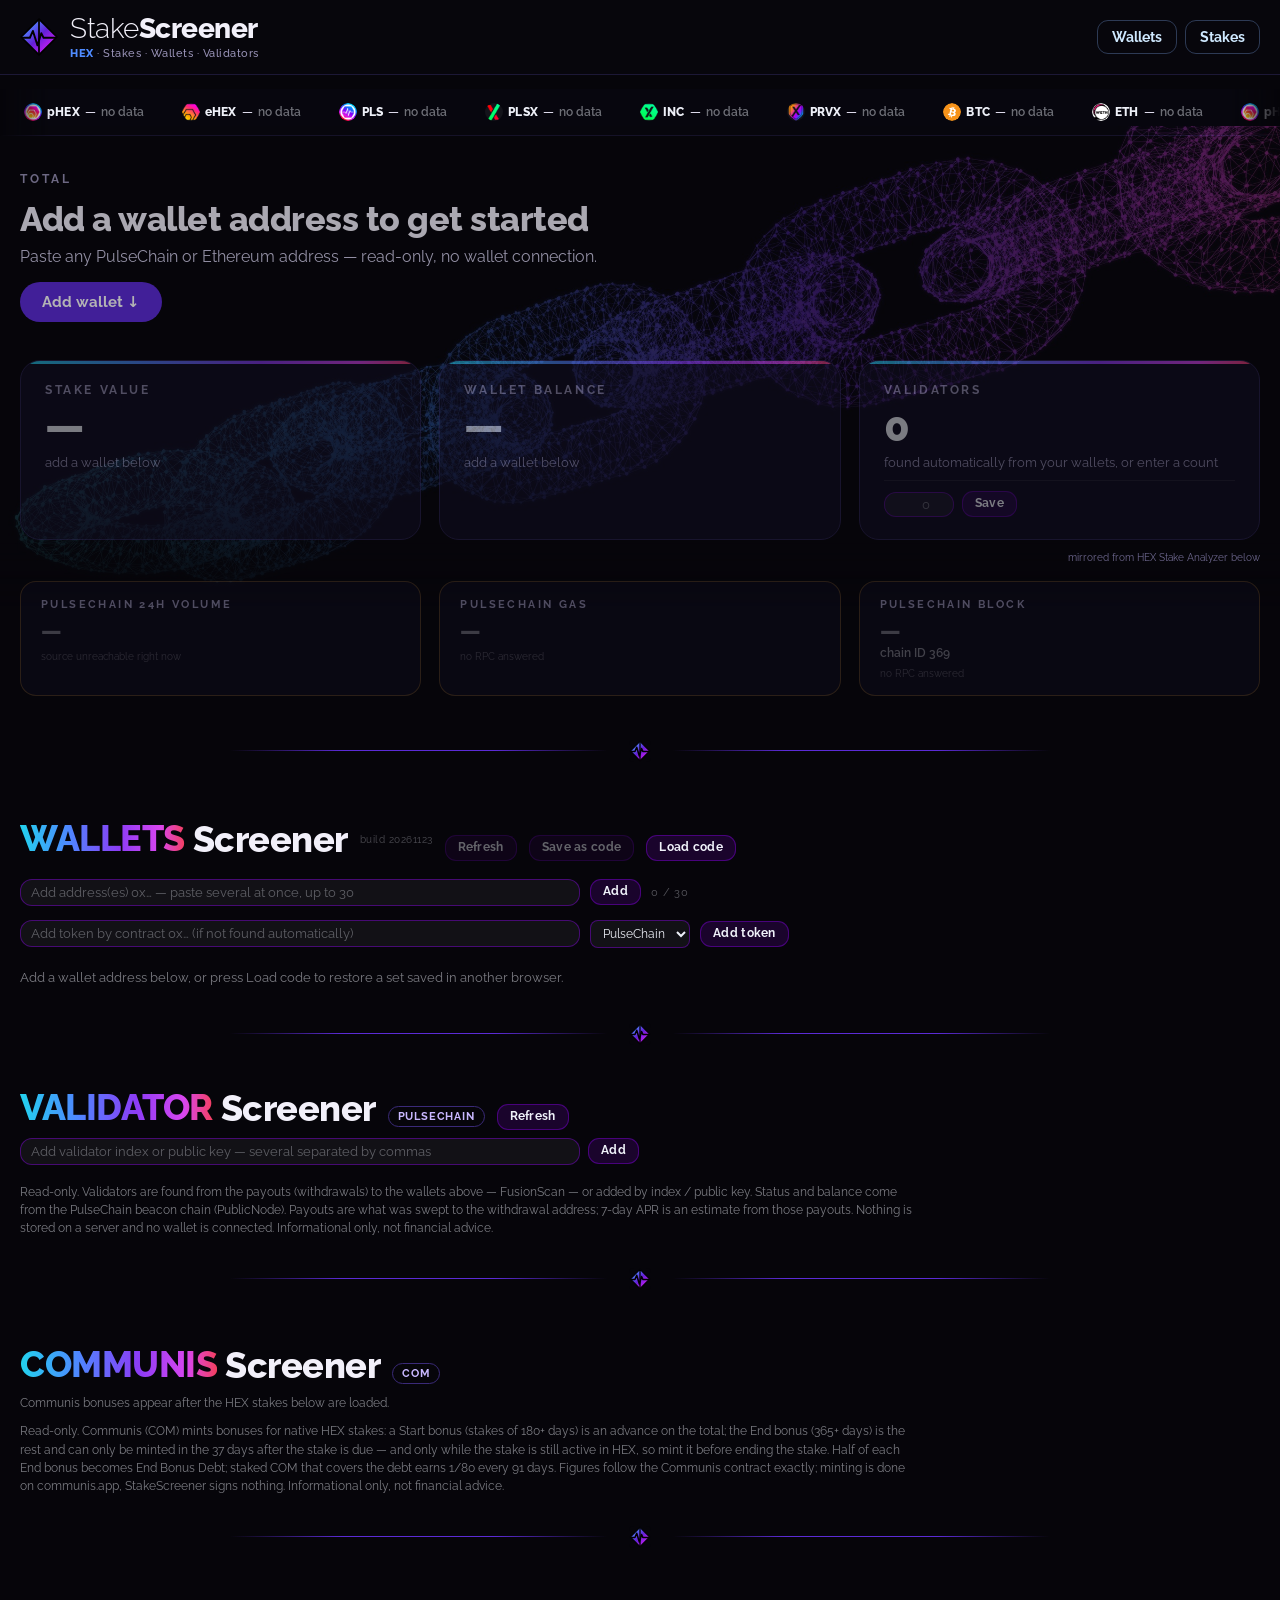
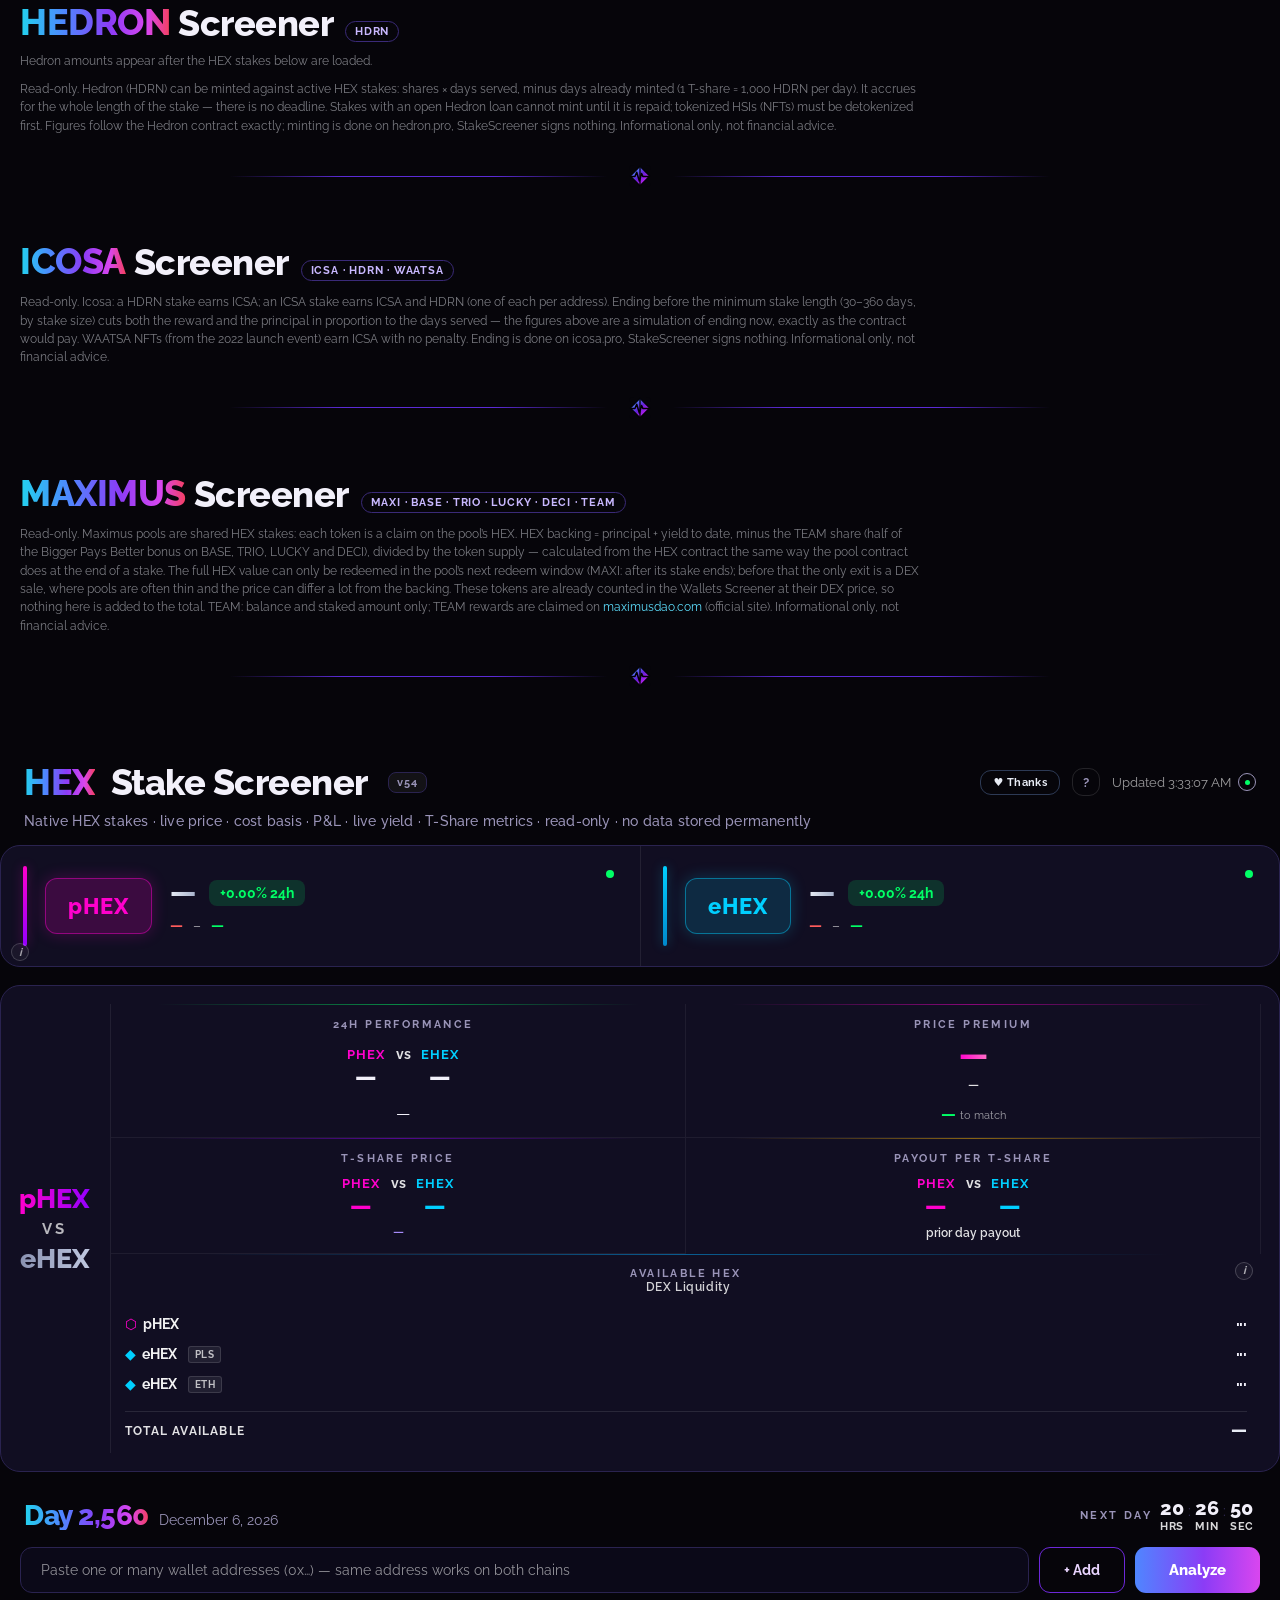
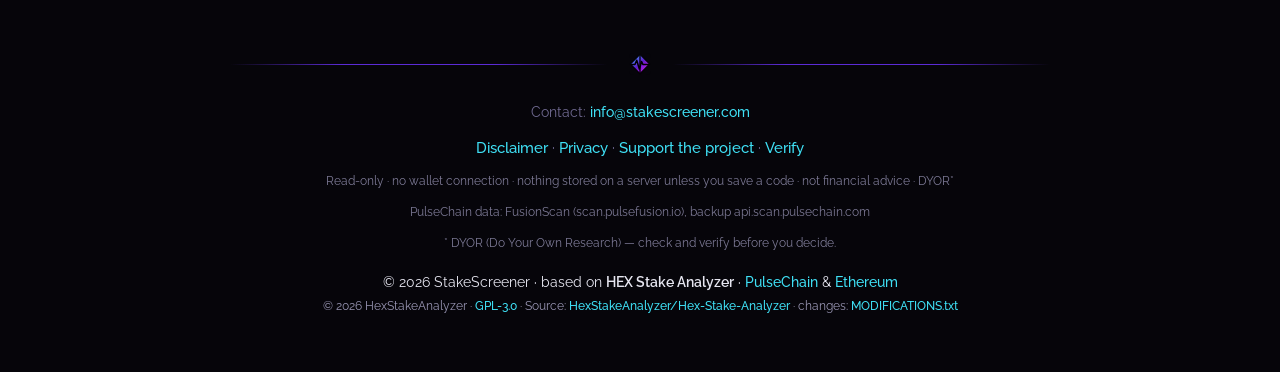
==== index.html @ 3b84cef3 "Maximus Screener always visible (correct file)" ====
<!DOCTYPE html>
<html lang="en">
<head><meta charset="utf-8">

<meta name="viewport" content="width=device-width, initial-scale=1">
<meta http-equiv="Cache-Control" content="no-cache, no-store, must-revalidate">
<meta http-equiv="Pragma" content="no-cache">
<meta http-equiv="Expires" content="0">
<link rel="icon" type="image/svg+xml" href="/favicon.svg?v=271c3d3d">
<link rel="icon" type="image/png" sizes="32x32" href="/favicon.png?v=271c3d3d">
<link rel="shortcut icon" href="/favicon.ico?v=271c3d3d">
<link rel="apple-touch-icon" href="/apple-touch-icon.png?v=271c3d3d">
<meta name="theme-color" content="#06050a">
<link rel="manifest" href="/site.webmanifest?v=20261110">
<link rel="icon" type="image/png" sizes="192x192" href="/gp-icon-192.png">
<meta name="mobile-web-app-capable" content="yes">
<meta name="apple-mobile-web-app-capable" content="yes">
<meta name="apple-mobile-web-app-title" content="StakeScreener">
<meta name="apple-mobile-web-app-status-bar-style" content="black">
<meta name="description" content="Read-only view of PulseChain and Ethereum wallets — balances, token prices, HEX stakes, validators and live network status.">
<!-- Link preview (Telegram, X, Signal, Discord …).
     og:image must be an ABSOLUTE URL. The relative "./og.png" worked only with
     some crawlers; most do not resolve it and the card stays without an image.
     ?v= is there because platforms cache previews aggressively — without a new
     path the old image would keep showing for weeks. -->
<meta property="og:type" content="website">
<meta property="og:site_name" content="StakeScreener">
<meta property="og:title" content="StakeScreener — Wallets &amp; HEX Stakes">
<meta property="og:description" content="Read-only view of PulseChain and Ethereum wallets — balances, token prices, HEX stakes, validators and live network status. No wallet connection; nothing stored unless you save a code.">
<link rel="canonical" href="https://stakescreener.com/">
<meta property="og:url" content="https://stakescreener.com/">
<meta property="og:image" content="https://stakescreener.com/og.png?v=20261122b">
<meta property="og:image:width" content="1200">
<meta property="og:image:height" content="630">
<meta property="og:image:alt" content="StakeScreener — PulseChain and Ethereum, read-only">
<meta name="twitter:card" content="summary_large_image">
<meta name="twitter:title" content="StakeScreener — Wallets &amp; HEX Stakes">
<meta name="twitter:description" content="Read-only view of PulseChain and Ethereum wallets — balances, prices, HEX stakes, validators.">
<meta name="twitter:image" content="https://stakescreener.com/og.png?v=20261122b">
<link rel="stylesheet" href="./fonts/fonts.css">
<title>StakeScreener · PulseChain + Ethereum</title>
<link rel="stylesheet" href="./wallets.css?v=20261123b"/>
  <link rel="stylesheet" href="./style.css?v=20261123a">
  <link rel="stylesheet" href="./gp-theme.css?v=20261124a"><link rel="stylesheet" href="./gp-total.css?v=20261123b">
</head>
<body>
<header class="gp-hdr"><div class="gp-hdr-in">
  <a class="gp-brand" href="./"><svg viewBox="0 0 100 100" aria-hidden="true"><defs><linearGradient id="gpg" x1="0.2" y1="0.2" x2="0.8" y2="0.8"><stop offset="0" stop-color="#4f86ff"/><stop offset="0.5" stop-color="#6420d6"/><stop offset="1" stop-color="#c41ef2"/></linearGradient><clipPath id="gpk"><polygon points="50,3 97,50 50,97 3,50"/></clipPath></defs><polygon points="50,3 97,50 50,97 3,50" fill="url(#gpg)"/><g clip-path="url(#gpk)"><path d="M50,0 V100" stroke="#000" stroke-width="4.6"/><path d="M0,52 H26 L34,34 L46,72 L56,40 L62,52 H100" fill="none" stroke="#000" stroke-width="5" stroke-linejoin="round" stroke-linecap="round"/></g><polygon points="50,3 97,50 50,97 3,50" fill="none" stroke="#000" stroke-width="4.4"/></svg>
    <span><span class="gp-wm"><span class="a">Stake</span><span class="b">Screener</span></span><span class="gp-tag"><b>HEX</b> · Stakes · Wallets · Validators</span></span></a>
  <input type="checkbox" id="gp-meni" class="gp-meni-stikalo" aria-label="Odpri meni"><label for="gp-meni" class="gp-meni-gumb" aria-hidden="true"><span></span><span></span><span></span></label>
  <nav class="gp-nav"><a href="#wbal-sec">Wallets</a><a href="#cards-frame">Stakes</a></nav>
</div></header>


<div id="hsa-update-banner" onclick="location.reload()">🔄 A newer version of StakeScreener is available — click here to refresh</div>
<div id="app">
  <div class="progress-bar" id="progress-bar"><div class="progress-bar-fill" id="progress-bar-fill"></div></div>
  <div class="topbar"><div class="logo"><span class="l-hex">HEX</span><span class="l-sub">Stake Screener</span><span class="hsa-version">v54</span></div><div style="display:flex;align-items:center;gap:12px;"><button class="donate-topbtn" onclick="openSupport()">♥ Thanks</button><button class="about-btn" onclick="openAbout()" title="About this tool">?</button><div class="upd"><span id="tu">—</span><div class="upd-ring"></div></div></div></div>
  <div class="subt">Native HEX stakes · live price · cost basis · P&amp;L · live yield · T-Share metrics · read-only · no data stored permanently</div>
  <div class="ticker">
    <div class="t-block pls">
      <div class="t-accent pls-accent"></div>
      <div class="t-chain-tag pls-tag">pHEX</div>
      <div class="t-main">
        <div class="t-head-row">
          <span class="t-price-new pls" id="t-pls-price">—<span class="t-live-pulse" title="Live data"></span></span>
          <span class="t-chg" id="t-pls-chg">—</span>
        </div>
        <div class="t-stats-row">
          <span class="t-stat-v lo" id="t-pls-lo">—</span>
          <span class="t-range-sep">–</span>
          <span class="t-stat-v hi" id="t-pls-hi">—</span>
        </div>
      </div>
      <div class="t-spark"><canvas id="sparkline-pls" height="80"></canvas><div class="t-live-dot" id="t-pls-dot" style="background:#00FF66;"></div></div>
    </div>
    <div class="t-block eth">
      <div class="t-accent eth-accent"></div>
      <div class="t-chain-tag eth-tag">eHEX</div>
      <div class="t-main">
        <div class="t-head-row">
          <span class="t-price-new eth" id="t-eth-price">—<span class="t-live-pulse" title="Live data"></span></span>
          <span class="t-chg" id="t-eth-chg">—</span>
        </div>
        <div class="t-stats-row">
          <span class="t-stat-v lo" id="t-eth-lo">—</span>
          <span class="t-range-sep">–</span>
          <span class="t-stat-v hi" id="t-eth-hi">—</span>
        </div>
      </div>
      <div class="t-spark"><canvas id="sparkline-eth" height="80"></canvas><div class="t-live-dot" id="t-eth-dot" style="background:#00FF66;"></div></div>
    </div>
    <div class="t-info-wrap">
      <div class="t-info-i" onclick="this.classList.toggle('active')">i</div>
      <div class="t-info-tip">
        <div class="t-tip-title">Live Data Sources</div>
        <div class="t-tip-row"><span class="t-tip-src">pHEX Price &amp; 24h</span><span class="t-tip-desc">DexScreener — PulseX DEX, highest-liquidity pHEX/WPLS pair.</span><span class="t-tip-fall">Fallback: CoinPaprika → CoinGecko</span></div>
        <div class="t-tip-row"><span class="t-tip-src">eHEX Price &amp; 24h</span><span class="t-tip-desc">DexScreener — Uniswap V2/V3, highest-liquidity eHEX/ETH pair.</span><span class="t-tip-fall">Fallback: CoinPaprika → CoinGecko</span></div>
        <div class="t-tip-row"><span class="t-tip-src">T-Share Price</span><span class="t-tip-desc">Derived on-chain from HEX contract shareRate via globalInfo(). Updates on every analyze.</span></div>
        <div class="t-tip-row"><span class="t-tip-src">Sparkline</span><span class="t-tip-desc">Last 30 days of price history from CoinGecko. Color reflects 24h direction.</span></div>
      </div>
    </div>
  </div>
  <div class="cmp-strip">
    <div class="cmp-strip-title"><span class="cp">pHEX</span><span class="cv">VS</span><span class="ce">eHEX</span></div>
    <div class="cmp-items">
      <div class="cmp-item">
        <div class="cmp-item-lbl">24h performance</div>
        <div class="cmp-pair">
          <div class="cmp-side"><div class="cmp-side-name" style="color:#FF00CC;">pHEX</div><div class="cmp-side-val" id="cmp-24h-pls">—</div></div>
          <div class="cmp-vs">vs</div>
          <div class="cmp-side"><div class="cmp-side-name" style="color:#00CFFF;">eHEX</div><div class="cmp-side-val" id="cmp-24h-eth">—</div></div>
        </div>
        <div style="margin-top:4px;" id="cmp-24h-winner">—</div>
      </div>
      <div class="cmp-item">
        <div class="cmp-item-lbl" id="cmp-ratio-lbl">Price Premium</div>
        <div class="cmp-item-val" id="cmp-ratio" style="background:linear-gradient(90deg,#FF00CC,#ff6ec7);-webkit-background-clip:text;-webkit-text-fill-color:transparent;background-clip:text;">—</div>
        <div class="cmp-item-sub" id="cmp-ratio-sub">—</div>
        <div style="margin-top:4px;"><span style="color:#00FF66;font-family:'Space Mono',monospace;font-size:16px;font-weight:700;" id="cmp-parity">—</span><span style="font-size:11px;color:rgba(255,255,255,0.6);margin-left:4px;" id="cmp-parity-sub">to match</span></div>
      </div>
      <div class="cmp-item">
        <div class="cmp-item-lbl">T-Share price</div>
        <div class="cmp-pair">
          <div class="cmp-side"><div class="cmp-side-name" style="color:#FF00CC;">pHEX</div><div class="cmp-side-val" style="color:#FF00CC;" id="cmp-ts-pls">—</div></div>
          <div class="cmp-vs">vs</div>
          <div class="cmp-side"><div class="cmp-side-name" style="color:#00CFFF;">eHEX</div><div class="cmp-side-val" style="color:#00CFFF;" id="cmp-ts-eth">—</div></div>
        </div>
        <div class="cmp-item-sub" style="color:#a78bfa;" id="cmp-ts-diff">—</div>
      </div>
      <div class="cmp-item">
        <div class="cmp-item-lbl">Payout Per T-Share</div>
        <div class="cmp-pair">
          <div class="cmp-side"><div class="cmp-side-name" style="color:#FF00CC;">pHEX</div><div class="cmp-side-val" style="color:#FF00CC;" id="cmp-ypts-pls">—</div></div>
          <div class="cmp-vs">vs</div>
          <div class="cmp-side"><div class="cmp-side-name" style="color:#00CFFF;">eHEX</div><div class="cmp-side-val" style="color:#00CFFF;" id="cmp-ypts-eth">—</div></div>
        </div>
        <div class="cmp-item-sub" id="cmp-ypts-sub">prior day payout</div>
      </div>
      <div class="cmp-item" style="position:relative;overflow:visible;min-width:280px;align-items:stretch;text-align:left;">
        <div class="cmp-item-lbl" style="text-align:center;line-height:1.15;">Available HEX<br><span class="dex-lbl-sub">DEX Liquidity</span></div>
        <div class="dex-rows">
          <div class="dex-row"><span class="dex-asset"><span class="dex-mark" style="color:#FF00CC;">⬡</span>pHEX</span><span class="dex-amt dex-loading" id="cmp-supply-pls-phex">···</span></div>
          <div class="dex-row"><span class="dex-asset"><span class="dex-mark" style="color:#00CFFF;">◆</span>eHEX<span class="dex-chain-tag">PLS</span></span><span class="dex-amt dex-loading" id="cmp-supply-pls-ehex">···</span></div>
          <div class="dex-row"><span class="dex-asset"><span class="dex-mark" style="color:#00CFFF;">◆</span>eHEX<span class="dex-chain-tag">ETH</span></span><span class="dex-amt dex-loading" id="cmp-supply-eth-ehex">···</span></div>
        </div>
        <div class="dex-total-row"><span class="dex-total-lbl">Total Available</span><span class="dex-total-val" id="cmp-supply-total">—</span></div>
        <div class="info-i" onmouseenter="showDexTip(event)" onmouseleave="hideDexTip()" style="top:8px;right:8px;">i</div>
        <!-- Legacy hidden elements to satisfy old DOM refs (renderDexSupply updates the new IDs above) -->
        <span id="cmp-supply-pls-total" style="display:none;"></span>
        <span id="cmp-supply-eth-total" style="display:none;"></span>
        <span id="cmp-supply-sub" style="display:none;"></span>
      </div>
    </div>
  </div>
  <div id="dex-pool-tip" onmouseenter="keepDexTip()" onmouseleave="releaseDexTip()" style="display:none;position:fixed;width:340px;background:#181e2e;border:1px solid rgba(148,0,255,0.28);border-radius:10px;padding:12px 14px;font-size:11px;line-height:1.45;color:rgba(238,240,248,0.88);font-family:'Inter',sans-serif;font-weight:400;z-index:9999;box-shadow:0 6px 24px rgba(0,0,0,0.6);">HEX sitting in DEX liquidity pools — available to buy or sell right now. Queried on-chain via balanceOf() on the HEX contract for each pool.<br><br><span id="dex-tip-breakdown">Loading pool data…</span><br><br><span style="opacity:0.6;font-size:10px;">Pools under 5M HEX excluded. Data updates each scan.</span></div>
  <div class="daybar" id="daybar"><div class="day-left"><span class="day-num" id="day-num">Day —</span><span class="day-date" id="day-date"></span></div><div class="day-mid"></div><div class="day-right"><span class="day-cd-lbl">Next day</span><div class="day-cd" id="day-cd">—</div></div></div>
  <div class="nse-bar" id="nse"><div class="nse-icon">⏱</div><div class="nse-body"><div class="nse-lbl">Next Stake Ending</div><div class="nse-val" id="nse-val">—</div><div class="nse-sub" id="nse-sub"></div></div></div>
  <div class="search"><div class="addr-wrap"><input id="addr" type="text" autocomplete="off" spellcheck="false" placeholder="Paste one or many wallet addresses (0x…) — same address works on both chains" onfocus="openRecentDropdown()" onblur="scheduleCloseRecentDropdown()"/><div id="recent-dropdown" class="recent-dropdown" hidden onmousedown="event.preventDefault()"></div></div><button class="addbtn" id="addbtn" onclick="addWallet()">+ Add</button><button class="abtn" id="gobtn" onclick="go()">Analyze</button></div>
  <div id="wlist" class="wlist"></div>
  <div id="wlist-err" class="wlist-err" style="display:none;"></div>
  <div id="st"></div>
  <div id="dash">
    <div class="ctrl-bar">
      <!-- Row 1: chain toggle + next ending -->
      <div class="ctrl-row">
        <div class="chain-toggle-wrap"><div class="chain-toggle" role="tablist" aria-label="Chain selection"><button class="chain-tog-btn pls active" id="ct-pls" onclick="setChainMode('pls')" title="Show PulseChain (pHEX) only" role="tab" aria-selected="true"><span class="ct-icon ct-pls-icon">⬡</span><span class="ct-lbl">PulseChain</span></button><button class="chain-tog-btn eth" id="ct-eth" onclick="setChainMode('eth')" title="Show Ethereum (eHEX) only" role="tab" aria-selected="false"><span class="ct-icon ct-eth-icon">◆</span><span class="ct-lbl">Ethereum</span></button><button class="chain-tog-btn both" id="ct-both" onclick="setChainMode('both')" title="Show both chains" role="tab" aria-selected="false"><span class="ct-icon ct-both-icon">◆⬡</span><span class="ct-lbl">Both</span></button></div></div>
        <div class="ctrl-bar-sep ctrl-nse-sep" id="ctrl-nse-sep" style="display:none;"></div>
        <div class="ctrl-nse" id="ctrl-nse">
          <span class="nse-icon">⏱</span>
          <span class="nse-lbl-sm">Next ending:</span>
          <span class="nse-val" id="ctrl-nse-val">—</span>
          <span class="nse-sub" id="ctrl-nse-sub"></span>
        </div>
        <div style="margin-left:auto;display:flex;align-items:center;gap:10px;">
          <button id="moon-math-btn" class="moon-btn" onclick="openMoonMath()" title="Model hypothetical prices">
            <span class="moon-btn-icon">🌙</span>Moon Math
          </button>
        </div>
      </div>
      <!-- Row 2: view filters + ranking -->
      <div class="ctrl-row">
        <div id="wfilter" class="wfilter" style="display:none;"></div>
      </div>
    </div>
    <div class="cards-frame" id="cards-frame">
      <div class="moon-banner" id="moon-banner">
        <span class="moon-banner-icon">🌙</span>
        <span class="moon-banner-active">Moon Math</span>
        <div class="moon-banner-sep"></div>
        <span class="moon-banner-prices" id="moon-banner-prices">—</span>
        <div class="moon-banner-sep"></div>
        <div class="moon-banner-mults" id="moon-banner-mults"></div>
        <button class="moon-banner-reset" onclick="resetMoonMath()">Reset to Live</button>
      </div>
      <div class="cards" id="cards"></div>
    </div>
    <div class="charts">
      <div class="cbox"><div class="cblbl">Locked vs Liquid HEX <span class="chart-chain-pill" id="cpie-chain-pill"></span></div><div class="pie-body"><div class="pie-canvas"><canvas id="cpie"></canvas></div><div class="pie-right"><div class="pie-pct-wrap"><div class="pie-pct-lbl">Percentage Locked</div><div class="pie-pct-val" id="pie-pct-num">—<span class="pie-pct-unit"></span></div></div><div class="pie-legend" id="pie-legend"></div></div></div><div class="info-i" onclick="this.classList.toggle('active')">i</div><div class="info-tip">Shows the split between HEX locked in active stakes vs liquid (unstaked) HEX in the wallet. Locked HEX earns yield but can't be moved until the stake ends.</div></div>
      <div class="cbox"><div class="cblbl">Yield Accumulation <span class="chart-chain-pill" id="cyield-chain-pill"></span></div><div style="position:relative;flex:1;min-height:200px;"><canvas id="cyield"></canvas></div><div class="info-i" onclick="this.classList.toggle('active')">i</div><div class="info-tip">Cumulative HEX yield over time, summed across all wallets and chains in view (pHEX + eHEX). Green = active stakes; when ended stakes exist, the upper line adds them for an active + ended total. Includes Big Pay Day. Yield is approximated as linear accrual from each stake\'s start to today or its end day.</div></div>
      <div class="cbox"><div class="cblbl">Stake Maturity Calendar <span class="chart-chain-pill" id="cmat-chain-pill"></span></div><div style="position:relative;flex:1;min-height:200px;"><canvas id="cmaturity"></canvas></div><div class="info-i" onclick="this.classList.toggle('active')">i</div><div class="info-tip">When your stakes end, grouped by month. Helps visualize upcoming liquidity events and plan restaking.</div></div>
    </div>
    <div id="sp-section" class="sp-section"></div>
    <div id="psec" style="display:none;" class="pend-sec"><div class="pend-hdr"><div class="pdot"></div><span class="ptitle">Pending Stakes</span><span class="pmeta" id="pmeta"></span></div><div class="slist" style="padding:0;" id="plist"></div></div>
    <!-- HTT Analysis inline section — renders only when hasHTT detected; populated by renderHTTInlineSection() -->
    <div id="htt-inline-slot"></div>
    <div id="stake-tabs" class="stake-tabs" style="display:none;">
      <button class="stake-tab stake-tab-active selected" id="tab-active" onclick="switchTab('active')">Active Stakes <span class="tab-count" id="tab-act-count">0</span></button>
      <button class="stake-tab stake-tab-ended" id="tab-ended" onclick="switchTab('ended')">Ended Stakes <span class="tab-count tab-count-e" id="tab-end-count">0</span></button>
    </div>
    <div id="active-panel">
      <div class="slist" id="slist"></div>
    </div>
    <div id="ended-panel">
      <div id="hist-bar-inline" class="hist-bar" style="display:none;margin:0 0 14px;"><div class="hist-lbl">Summary</div><div class="hist-stat"><span class="hist-stat-l">Completed</span><span class="hist-stat-v" id="h-count2">—</span></div><div class="hist-stat"><span class="hist-stat-l">Principal Cycled</span><span class="hist-stat-v h-g" id="h-princ2">—</span></div><div class="hist-stat"><span class="hist-stat-l">T-Shares Cycled</span><span class="hist-stat-v h-ts" id="h-ts2">—</span></div><div class="hist-stat"><span class="hist-stat-l">Yield Received</span><span class="hist-stat-v h-y" id="h-yield2">—</span></div><div class="hist-stat"><span class="hist-stat-l">Total Exit Value</span><span class="hist-stat-v" style="color:#00d4aa;" id="h-exit2">—</span></div></div>
      <div class="slist" id="ended-list"></div>
    </div>
    <div class="note">Read-only · only the addresses you analyze are saved on this device (click Clear to wipe) · Dual-chain: native HEX stakes on PulseChain (pHEX) and Ethereum (eHEX) · Each stake valued at its own chain's live price · Historical prices via HEXDailyStats tables with CoinGecko range fallback for gaps · Live price via DexScreener (PulseX + Uniswap) with CoinGecko fallback · T-Share price from globalInfo() shareRate per chain</div>
  </div>
  <!-- HTT Analyzer is now INLINE inside #dash (above stake-tabs) — see #htt-inline-slot. No separate view. -->
  <!-- Share Snapshot feature removed in v52 (button + modal). Inert JS functions left in place intentionally. -->
  <div class="about-overlay" id="about-overlay" onclick="if(event.target===this)closeAbout();">
    <div class="about-modal">
      <div class="about-header"><span class="about-title">About This Tool</span><button class="about-close" onclick="closeAbout()">&times;</button></div>
      <div class="about-sec">
        <div class="about-sec-title">What It Does</div>
        <p>A fully client-side HEX stake analyzer for both PulseChain (pHEX) and Ethereum (eHEX). Reads your native HEX stakes, HSI (Hedron Staked Instances), and HTT (HEX Time Token) stakes directly from the blockchain on either or both chains, calculates yield, fetches live prices, and renders an interactive dashboard — all in your browser.</p>
        <p>Toggle between PulseChain only, Ethereum only, or both chains together. When viewing both, each stake is correctly valued at its own chain's live price — pHEX and eHEX trade independently since the May 2023 fork.</p>
        <p>Supports multi-wallet analysis with aggregated and per-wallet/per-chain views, sortable stake tables, cost basis tracking, unrealized + realized P&amp;L with lifetime yield history, effective APY, daily yield rate, T-Share metrics, bridged eHEX detection on PulseChain, and full HTT (HEX Time Token) analysis for Actuator-delegated stakes — including live per-HTT USD prices, extractable / extracted / in-wallet USD values, and automatic discovery of any HTT series (Actuator-listed or otherwise).</p>
      </div>
      <div class="about-sec">
        <div class="about-sec-title">Data Sources</div>
        <p><strong style="color:var(--tx);">Stake Data:</strong> Read directly from the HEX contract via public RPCs. PulseChain: 4 nodes with failover (rpc.pulsechain.com et al.). Ethereum: publicnode (primary), with additional candidates tested at runtime. The HEX contract address is identical on both chains; state is independent since the fork.</p>
        <p><strong style="color:var(--tx);">Live Price:</strong> DexScreener API per chain — PulseX DEX for pHEX, Uniswap for eHEX (highest-liquidity pair). Falls back to CoinPaprika, then CoinGecko (hex-pulsechain / hex) per chain if unavailable.</p>
        <p><strong style="color:var(--tx);">HTT Discovery:</strong> Two-layer scan on PulseChain. Primary: probe the Actuator contract's <code>maturityToInfo(day)</code> mapping across a ~27-year horizon so every Actuator-listed HTT is found automatically. Safety net: PulseX v2 subgraph query for any <code>HTT-*</code> token, filtered by a case-sensitive name match to reject spoofs. Result: any HTT that exists on-chain gets picked up without a code change.</p>
        <p><strong style="color:var(--tx);">Live HTT Prices:</strong> PulseX v2 subgraph (graph.pulsechain.com — Uniswap-V2 fork), field <code>Token.derivedUSD</code>. One batched GraphQL call covers every discovered HTT contract; refreshes on the same 60s cadence as the HEX price. A dash means the subgraph has no routed USD price yet for that series (typically thin liquidity for a newer HTT).</p>
        <p><strong style="color:var(--tx);">Historical Prices:</strong> Two-tier resolution. Primary: hardcoded tables generated from HEXDailyStats.com on-chain DEX data (eHEX from Day 1, pHEX from Day 1261). Fallback: any day not in the static table is fetched at runtime from CoinGecko's market_chart/range endpoint (free tier, no key) — covers days published since the last table refresh, and any future scenario where HEXDailyStats becomes unreachable.</p>
        <p><strong style="color:var(--tx);">T-Share Price:</strong> Derived on-chain from each chain's HEX contract globalInfo() shareRate. The two chains have independent share rates since the fork.</p>
        <p><strong style="color:var(--tx);">Sparkline:</strong> CoinGecko 30-day market chart (supplementary, fails silently). Tracks the currently-displayed primary chain.</p>
      </div>
      <div class="about-sec">
        <div class="about-sec-title">Security &amp; Privacy</div>
        <p>This tool is <strong style="color:#00FF66;">strictly read-only</strong>. No cookies, no backend, no analytics, no tracking. The only network calls are blockchain RPC reads and public price API fetches.</p>
        <p>All data lives in browser memory for the duration of your session and is gone when you close the tab. A temporary sessionStorage cache speeds up re-scans within the same tab but is automatically erased when the tab closes. Wallet addresses are never transmitted to any server.</p>
        <p><strong style="color:var(--tx);">Recent-address history:</strong> the last 20 addresses you analyze are saved to localStorage on <em>this device only</em>, so you can jump back to a wallet you've looked at before. Click the address input to open a dropdown showing your saved wallets; click one to add it, click × on a row to drop just that one, or click <strong>Clear addresses</strong> at the bottom to wipe the whole list. The list is never sent anywhere. On a shared or public computer, click Clear when you're done.</p>
        <p>No wallet connection required. No private keys. No signatures. Just paste a public address.</p>
      </div>
      <div class="about-sec">
        <div class="about-sec-title">Technical Details</div>
        <p>Static HTML application. Charts rendered with a local copy of Chart.js.</p>
        <div style="margin-top:8px;">
          <span class="about-tag">PulseChain RPCs</span>
          <span class="about-tag">Ethereum RPCs</span>
          <span class="about-tag">DexScreener API</span>
          <span class="about-tag">CoinGecko API</span>
          <span class="about-tag">Actuator Contract</span>
          <span class="about-tag">PulseX v2 Subgraph</span>
          <span class="about-tag">HEXDailyStats</span>
          <span class="about-tag">Keccak-256</span>
          <span class="about-tag">Chart.js</span>
        </div>
      </div>
      <div class="donate-sec">
        <div class="donate-lbl"><span>♥</span> Say Thanks</div>
        <div class="donate-addr-wrap" onclick="copyDonateAddr('donate-copy-btn')" title="Click to copy address">
          <div class="donate-addr">0xcE814f3042bD70aCE79f7d40cAdb719B3824067d</div>
          <button class="donate-copy" id="donate-copy-btn">COPY</button>
        </div>
        <div class="donate-note">This tool is free — no ads, no catch. If you want to say thanks, here's an address. PulseChain &amp; Ethereum compatible.</div>
      </div>
      <div style="text-align:center;padding-top:16px;border-top:1px solid var(--bd);margin-top:18px;font-family:'Space Mono',monospace;font-size:10px;color:rgba(122,133,153,0.5);letter-spacing:.04em;">© 2026 HexStakeAnalyzer · Licensed under GPL-3.0 · Source: <a href="https://github.com/hexstakeanalyzer/Hex-Stake-Analyzer" target="_blank" rel="noopener noreferrer" style="color:#00AAFF;">GitHub</a></div>
    </div>
  </div>
  <div class="about-overlay" id="support-overlay" onclick="if(event.target===this)closeSupport();">
    <div class="about-modal">
      <div class="about-header"><span class="about-title" style="color:var(--ha);">♥ Thanks</span><button class="about-close" onclick="closeSupport()">&times;</button></div>
      <div class="about-sec">
        <p>This tool is free — no ads, no catch. If you want to say thanks, here's an address.</p>
      </div>
      <div class="about-sec">
        <div class="about-sec-title">Address</div>
        <div class="donate-addr-wrap" onclick="copyDonateAddr('support-copy-btn')" title="Click to copy address">
          <div class="donate-addr">0xcE814f3042bD70aCE79f7d40cAdb719B3824067d</div>
          <button class="donate-copy" id="support-copy-btn">COPY</button>
        </div>
        <div class="donate-note">PulseChain &amp; Ethereum compatible — HEX, PLS, ETH, USDC, or whatever you're feeling.</div>
      </div>
    </div>
  </div>
  <div class="creature-overlay" id="creature-overlay" onclick="if(event.target===this)closeCreatureInfo();">
    <div class="creature-modal">
      <button class="creature-modal-close" onclick="closeCreatureInfo()">&times;</button>
      <div class="creature-modal-title">Sea Creature Rankings</div>
      <div class="creature-modal-sub">Your rank is based on total active T-Shares across all wallets and chains in the current view. T-Shares determine your share of HEX's daily payout pool.</div>
      <table class="creature-table" id="creature-tier-table"></table>
    </div>
  </div>
  <!-- Moon Math overlay -->
  <div class="moon-overlay" id="moon-overlay" onclick="if(event.target===this)closeMoonMath();">
    <div class="moon-modal">
      <button class="moon-modal-close" onclick="closeMoonMath()">&times;</button>
      <div class="moon-modal-title">🌙 Moon Math</div>
      <div class="moon-modal-sub">Set hypothetical prices to model your portfolio value. Leave blank to keep live price. Tap a multiplier for instant math.</div>
      <div class="moon-field">
        <div class="moon-field-lbl"><span style="color:#FF00CC;">⬡</span> pHEX Price Override</div>
        <div class="moon-input-wrap"><span class="moon-dollar">$</span><input class="moon-input" id="moon-pls" type="number" min="0" step="any" placeholder="live price"></div>
        <div class="moon-multipliers" id="moon-pls-mults"></div>
        <div class="moon-live-price" id="moon-pls-live">Live: —</div>
      </div>
      <div style="height:1px;background:rgba(255,255,255,0.06);margin:4px 0 18px;"></div>
      <div class="moon-field">
        <div class="moon-field-lbl"><span style="color:#00CFFF;">◆</span> eHEX Price Override</div>
        <div class="moon-input-wrap"><span class="moon-dollar">$</span><input class="moon-input" id="moon-eth" type="number" min="0" step="any" placeholder="live price"></div>
        <div class="moon-multipliers" id="moon-eth-mults"></div>
        <div class="moon-live-price" id="moon-eth-live">Live: —</div>
      </div>
      <div class="moon-actions">
        <button class="moon-reset" onclick="resetMoonMath()">Reset to Live</button>
        <button class="moon-apply" onclick="applyMoonMath()">Apply Moon Math 🚀</button>
      </div>
    </div>
  </div>
</div>

<script src="./gp-transfer.js?v=20261123b"></script>
<script src="./vendor/chart.umd.min.js"></script>
<script src="./gp-source.js?v=20261123b"></script>
<script src="./app.js?v=3f1d9d53a7"></script>
  <script src="./wallets.js?v=20261123b"></script>
  <script src="./gp-chain.js?v=20261123b"></script>
  <script src="./gp-total.js?v=20261123b"></script>
  <script src="./gp-support.js?v=20261123b"></script>
  <script src="./gp-validators.js?v=20261123b"></script>
  <script src="./gp-communis.js?v=20261123b"></script>
  <script src="./gp-hedron.js?v=20261123b"></script>
  <script src="./gp-icosa.js?v=20261123b"></script>
  <script src="./gp-maximus.js?v=20261124c"></script>
<footer class="gp-noga"><div class="gp-noga-in">
  <div class="gp-noga-crta"><span></span><img src="./favicon.svg" alt="" width="22" height="22"><span></span></div>
  <p>Contact: <a href="mailto:info@stakescreener.com">info@stakescreener.com</a></p>
  <p class="gp-noga-pov"><a href="/info.html#disclaimer">Disclaimer</a> · <a href="/info.html#privacy">Privacy</a> · <a href="/info.html#support">Support the project</a> · <a href="/info.html#verify">Verify</a></p>
  <p class="gp-noga-mal">Read-only · no wallet connection · nothing stored on a server unless you save a code · not financial advice · DYOR*</p>
  <p class="gp-noga-mal"><span id="gp-vir">PulseChain data: FusionScan (scan.pulsefusion.io), backup api.scan.pulsechain.com</span></p>
  <p class="gp-noga-mal">* DYOR (Do Your Own Research) — check and verify before you decide.</p>
  <p class="gp-noga-copy">© 2026 StakeScreener · based on <b>HEX Stake Analyzer</b> · <a href="https://pulsechain.com/" target="_blank" rel="noopener">PulseChain</a> &amp; <a href="https://ethereum.org/" target="_blank" rel="noopener">Ethereum</a><br><span class="gp-noga-lic">© 2026 HexStakeAnalyzer · <a href="./LICENSE">GPL-3.0</a> · Source: <a href="https://github.com/hexstakeanalyzer/Hex-Stake-Analyzer" target="_blank" rel="noopener noreferrer">HexStakeAnalyzer/Hex-Stake-Analyzer</a> · changes: <a href="/MODIFICATIONS.txt">MODIFICATIONS.txt</a></span></p>
</div></footer>
</body>
</html>
---- fonts/fonts.css ----
@font-face {
  font-family: "Inter";
  font-style: normal;
  font-weight: 400;
  font-display: swap;
  src: url("./inter-400.ttf") format("truetype");
}

@font-face {
  font-family: "Inter";
  font-style: normal;
  font-weight: 500;
  font-display: swap;
  src: url("./inter-500.ttf") format("truetype");
}

@font-face {
  font-family: "Inter";
  font-style: normal;
  font-weight: 600;
  font-display: swap;
  src: url("./inter-600.ttf") format("truetype");
}

@font-face {
  font-family: "Space Mono";
  font-style: normal;
  font-weight: 400;
  font-display: swap;
  src: url("./space-mono-400.ttf") format("truetype");
}

@font-face {
  font-family: "Space Mono";
  font-style: normal;
  font-weight: 700;
  font-display: swap;
  src: url("./space-mono-700.ttf") format("truetype");
}
---- wallets.css ----
/* wallets.css — read-only wallet balance overview (addition for StakeScreener)
 *
 * Typography deliberately mirrors the analyzer's own scale, measured from the
 * running page rather than guessed:
 *   section label   Space Mono 13/700, letter-spacing 1.04px, uppercase   (.hist-lbl)
 *   card label      Inter 14/700, letter-spacing 1.26px, uppercase        (.cblbl)
 *   figures         Space Mono                                            (.day-num)
 *   body text       Inter                                                 (.wlist)
 * NOTE: <body> sets no font-family, so every rule below states one explicitly —
 * otherwise the browser default serif leaks in.
 */

:root{
  --wb-mono:"Space Mono",ui-monospace,SFMono-Regular,Menlo,monospace;
  --wb-sans:"Inter",system-ui,-apple-system,"Segoe UI",sans-serif;
}

#wbal-sec{display:none;padding:0 20px 10px;margin:6px 0 4px;font-family:var(--wb-sans);color:#eef0f8}
#wbal-sec.on{display:block}

.wbal-hdr{display:flex;align-items:baseline;gap:10px;flex-wrap:wrap;margin:0 0 8px}
/* Title in the site colours: pHEX #FF00CC -> eHEX #00CFFF (read from the live page,
   classes .pls-tag and .eth-tag). The gradient is made by clipping the text, so
   the fallback colour remains for browsers without support. */
.wbal-title{font-family:var(--wb-sans);font-size:22px;font-weight:800;letter-spacing:1.6px;
  text-transform:uppercase;color:#ff00cc;
  background:linear-gradient(90deg,#ff00cc 0%,#c04ae6 55%,#00cfff 100%);
  -webkit-background-clip:text;background-clip:text;
  -webkit-text-fill-color:transparent;line-height:1.15}
.wbal-total{margin-left:auto;font-family:var(--wb-mono);font-size:22px;font-weight:700;color:#eef0f8}
.wbal-note{font-family:var(--wb-sans);font-size:11.5px;line-height:1.6;color:rgba(238,240,248,.5);
  margin:0 0 12px;max-width:900px}

.wbal-wallet{border:1px solid rgba(148,0,255,.16);border-radius:14px;padding:14px 16px;margin:0 0 12px;
  background:linear-gradient(180deg,rgba(148,0,255,.05),rgba(255,255,255,.014))}
.wbal-wallet-hdr{display:flex;align-items:baseline;gap:10px;flex-wrap:wrap;margin:0 0 10px}
.wbal-addr{font-family:var(--wb-mono);font-size:13px;font-weight:700;letter-spacing:.6px;
  color:rgba(255,255,255,.72)}
.wbal-sum{margin-left:auto;font-family:var(--wb-mono);font-size:16px;font-weight:700;color:#eef0f8}

.wbal-tbl{width:100%;border-collapse:collapse}
.wbal-tbl th{font-family:var(--wb-mono);font-size:10.5px;font-weight:700;letter-spacing:1.04px;
  text-transform:uppercase;color:rgba(255,255,255,.42);text-align:right;padding:5px 10px;
  border-bottom:1px solid rgba(255,255,255,.09)}
.wbal-tbl th:first-child,.wbal-tbl td:first-child{text-align:left}
.wbal-tbl td{font-family:var(--wb-mono);font-size:13px;text-align:right;padding:7px 10px;
  border-bottom:1px solid rgba(255,255,255,.05);color:#eef0f8;white-space:nowrap}
.wbal-tbl tbody tr:last-child td{border-bottom:none}
.wbal-tbl tbody tr:hover td{background:rgba(148,0,255,.05)}

.wbal-sym{font-family:var(--wb-sans);font-size:13px;font-weight:700;letter-spacing:.2px}
.wbal-name{font-family:var(--wb-sans);font-size:11.5px;font-weight:400;color:rgba(238,240,248,.42);
  margin-left:7px}
.wbal-chip{display:inline-block;font-family:var(--wb-sans);font-size:9px;font-weight:700;
  letter-spacing:.8px;padding:1.5px 6px;border-radius:5px;margin-left:8px;vertical-align:1.5px}
.wbal-chip.pls{background:rgba(148,0,255,.18);border:1px solid rgba(148,0,255,.42);color:#d7a8ff}
.wbal-chip.eth{background:rgba(60,130,255,.15);border:1px solid rgba(60,130,255,.42);color:#a8c8ff}

/* price standing on a shallow pool — shown, not hidden */
.wbal-thin{color:#ffb266}

.wbal-more{margin:10px 0 0}
.wbal-more summary{font-family:var(--wb-mono);font-size:10.5px;font-weight:700;letter-spacing:1.04px;
  text-transform:uppercase;color:rgba(255,255,255,.38);cursor:pointer;padding:6px 0;list-style:none}
.wbal-more summary::-webkit-details-marker{display:none}
.wbal-more summary::before{content:"\25B8 ";display:inline-block;transition:transform .15s}
.wbal-more[open] summary::before{transform:rotate(90deg)}
.wbal-more summary:hover{color:rgba(255,255,255,.62)}

.wbal-err{font-family:var(--wb-sans);font-size:12px;color:#ff9a9a;margin:8px 0 0}
.wbal-empty{font-family:var(--wb-sans);font-size:12.5px;color:rgba(238,240,248,.5);padding:8px 0}

@media (max-width:700px){
  #wbal-sec{padding:0 12px 10px}
  .wbal-total{font-size:18px}
  .wbal-tbl td{font-size:11.5px;padding:6px 5px}
  .wbal-tbl th{font-size:9px;padding:4px 5px;letter-spacing:.6px}
  .wbal-name{display:none}
  .wbal-sym{font-size:12px}
}

.wbal-code{margin:0 0 10px}
.wbal-code-row{display:flex;align-items:center;gap:10px;flex-wrap:wrap}
.wbal-code-lbl{font-family:var(--wb-mono);font-size:10.5px;font-weight:700;letter-spacing:1.04px;
  text-transform:uppercase;color:rgba(255,255,255,.42)}
.wbal-code-val{font-family:var(--wb-mono);font-size:18px;font-weight:700;letter-spacing:2px;
  color:#eef0f8;background:rgba(148,0,255,.12);border:1px solid rgba(148,0,255,.34);
  border-radius:8px;padding:4px 12px;user-select:all}
.wbal-code-note{font-family:var(--wb-sans);font-size:11px;line-height:1.55;
  color:rgba(238,240,248,.45);margin:6px 0 0;max-width:800px}

.wbal-label{font-family:var(--wb-sans);font-size:14px;font-weight:700;letter-spacing:.2px;color:#eef0f8}
.wbal-addr{cursor:pointer}
.wbal-addr:hover{color:#d7a8ff}

.wbal-rename{display:inline-flex;align-items:center;gap:8px;margin-left:12px}
.wbal-input{font-family:var(--wb-mono);font-size:13px;color:#eef0f8;background:rgba(255,255,255,.05);
  border:1px solid rgba(148,0,255,.4);border-radius:8px;padding:5px 10px;min-width:220px;outline:none}
.wbal-input:focus{border-color:rgba(148,0,255,.75);background:rgba(255,255,255,.08)}
.wbal-input::placeholder{color:rgba(238,240,248,.35)}

/* Lost when the styles were rewritten on 16 Aug 2026 — so the buttons looked like
   system buttons and did not look like part of the page. */
.wbal-btn{font-family:var(--wb-sans);font-size:11.5px;font-weight:600;letter-spacing:.3px;
  color:#eef0f8;background:rgba(148,0,255,.14);border:1px solid rgba(148,0,255,.38);
  border-radius:8px;padding:5px 12px;cursor:pointer;line-height:1.2}
.wbal-btn:hover{background:rgba(148,0,255,.26);border-color:rgba(148,0,255,.6)}
.wbal-btn:disabled{opacity:.4;cursor:default}
.wbal-btn.wbal-mini{font-size:10.5px;padding:3px 9px;margin-left:10px}

.wbal-ver{font-family:var(--wb-mono);font-size:9.5px;letter-spacing:.5px;color:rgba(238,240,248,.3);
  align-self:center}

.wbal-toggle{font-family:var(--wb-mono);font-size:13px;line-height:1;color:rgba(238,240,248,.55);
  background:none;border:none;cursor:pointer;padding:2px 6px 2px 0;margin-right:2px}
.wbal-toggle:hover{color:#d7a8ff}
.wbal-wallet.wbal-shut{padding-bottom:12px}
.wbal-wallet.wbal-shut .wbal-wallet-hdr{margin-bottom:0}

/* The section now sits at the top of the page, so it needs a little air above it. */
#wbal-sec{margin-top:14px;margin-bottom:18px;padding-bottom:16px;
  border-bottom:1px solid rgba(255,255,255,.07)}
.wbal-hdr{gap:12px}

.wbal-add{display:flex;align-items:center;gap:10px;flex-wrap:wrap;margin:0 0 14px}
.wbal-input-wide{min-width:min(560px,100%);flex:0 1 560px}
.wbal-count{font-family:var(--wb-mono);font-size:10.5px;letter-spacing:.8px;
  color:rgba(238,240,248,.35)}
.wbal-addmsg{font-family:var(--wb-sans);font-size:11.5px;color:#ffb266}
.wbal-x{font-family:var(--wb-sans);font-size:15px;line-height:1;color:rgba(238,240,248,.3);
  background:none;border:none;cursor:pointer;padding:2px 4px;margin-left:12px}
.wbal-x:hover{color:#ff8a8a}

.wbal-title2{font-family:var(--wb-sans);font-size:16px;font-weight:400;
  color:rgba(255,255,255,.6);align-self:center;margin-left:-4px}

/* ── Ecosystem strip (modelled on hexologist.com) ──────────────────────────── */
.eko-trak{display:grid;grid-template-columns:repeat(8,1fr);gap:10px;margin:0 0 18px}
.eko-card{border:1px solid rgba(255,255,255,.08);border-radius:12px;padding:14px 16px;
  background:linear-gradient(180deg,rgba(255,255,255,.03),rgba(255,255,255,.012))}
.eko-card:hover{border-color:rgba(148,0,255,.32)}
.eko-hdr{display:flex;align-items:center;gap:10px;margin:0 0 12px}
.eko-ikona{width:34px;height:34px;border-radius:50%;flex:0 0 34px;display:block;
  background:rgba(255,255,255,.05)}
.eko-txt{display:flex;flex-direction:column;gap:1px;min-width:0}
.eko-sym{font-family:var(--wb-sans);font-size:14px;font-weight:800;letter-spacing:.2px;color:#eef0f8}
.eko-ime{font-family:var(--wb-sans);font-size:10.5px;color:rgba(238,240,248,.4);
  white-space:nowrap;overflow:hidden;text-overflow:ellipsis}
.eko-cena{font-family:var(--wb-sans);font-size:19px;font-weight:700;color:#eef0f8;letter-spacing:-.4px}
.eko-spr{font-family:var(--wb-sans);font-size:12px;font-weight:600;margin-top:3px;color:rgba(238,240,248,.45)}
.eko-lnk{display:block;margin-top:12px;font-family:var(--wb-sans);font-size:9.5px;font-weight:700;
  letter-spacing:.8px;color:rgba(238,240,248,.32);text-decoration:none}
.eko-lnk:hover{color:#d7a8ff}
.eko-spr.gor{color:#00ff66}
.eko-spr.dol{color:#ff5c5c}
.eko-nalagam{font-family:var(--wb-sans);font-size:11.5px;color:rgba(238,240,248,.4);
  grid-column:1/-1;padding:14px 0}

/* ── Data status ─────────────────────────────────────────────────────────── */
.wbal-stanje{display:flex;align-items:center;gap:8px;font-family:var(--wb-sans);font-size:11px;
  color:rgba(238,240,248,.42);margin:0 0 12px}
.st-pika{font-size:9px;line-height:1}
.st-pika.dobro{color:#00ff66}
.st-pika.slabo{color:#ffb266}

.wbal-select{font-family:var(--wb-sans);font-size:12px;color:#eef0f8;
  background:rgba(255,255,255,.05);border:1px solid rgba(148,0,255,.4);
  border-radius:8px;padding:5px 8px;outline:none;cursor:pointer}

@media (max-width:1600px){ .eko-trak{grid-template-columns:repeat(4,1fr)} }
@media (max-width:1100px){ .eko-trak{grid-template-columns:repeat(3,1fr)} }
@media (max-width:620px){ .eko-trak{grid-template-columns:repeat(2,1fr)} }



/* ── Phone: horizontal scrolling instead of breaking rows ──────────────────
   owner (22 Aug 2026): "horizontal scrolling would be ok". The table stays a table,
   it only scrolls. The first column is STICKY, so while scrolling you always see which
   token it is — without that the numbers have no name. */
.wbal-scroll { overflow-x: auto; -webkit-overflow-scrolling: touch; }

@media (max-width: 700px) {
  .wbal-scroll { margin: 0 -16px; padding: 0 16px; }
  .wbal-scroll .wbal-tbl { min-width: 560px; }
  .wbal-tbl td:first-child,
  .wbal-tbl th:first-child {
    position: sticky;
    left: 0;
    z-index: 2;
    background: #14101d;
    padding-right: 14px;
  }
  .wbal-tbl tbody tr:hover td:first-child { background: #191325; }
  .wbal-scroll::-webkit-scrollbar { height: 6px; }
  .wbal-scroll::-webkit-scrollbar-thumb {
    background: rgba(148,0,255,.35); border-radius: 3px;
  }
}

/* ── Summary: cards mirrored from the analyzer ───────────────────────────── */
.pov-trak{display:grid;grid-template-columns:repeat(3,minmax(0,1fr));gap:12px;margin:0 0 18px;
  position:relative}
.pov-card{border:1px solid rgba(255,255,255,.09);border-radius:14px;padding:16px 18px;
  background:linear-gradient(180deg,rgba(148,0,255,.06),rgba(255,255,255,.014))}
.pov-card.prazna{opacity:.5}
.pov-lbl{font-family:var(--wb-mono);font-size:10.5px;font-weight:700;letter-spacing:1.04px;
  text-transform:uppercase;color:rgba(255,255,255,.45);margin:0 0 8px}
.pov-val{font-family:var(--wb-sans);font-size:30px;font-weight:800;letter-spacing:-.6px;color:#eef0f8;
  line-height:1.05}
.pov-sub{font-family:var(--wb-sans);font-size:11.5px;color:rgba(238,240,248,.45);margin-top:6px}
.pov-dru{font-family:var(--wb-mono);font-size:12px;color:rgba(238,240,248,.7);margin-top:10px;
  padding-top:10px;border-top:1px solid rgba(255,255,255,.07)}
.pov-vir{grid-column:1/-1;font-family:var(--wb-sans);font-size:10px;
  color:rgba(238,240,248,.28);text-align:right;margin-top:-6px}
/* Total is the sum of the other two — make it visible that it is derived, not a new measurement */
.pov-skupaj{border-color:rgba(148,0,255,.34);
  background:linear-gradient(180deg,rgba(148,0,255,.12),rgba(255,255,255,.02))}
.pov-skupaj .pov-lbl{color:#d7a8ff}
.pov-skupaj .pov-dru{font-family:var(--wb-sans);font-size:10.5px;color:rgba(238,240,248,.4)}
@media (max-width:1000px){ .pov-trak{grid-template-columns:repeat(2,minmax(0,1fr))} }
@media (max-width:620px){ .pov-trak{grid-template-columns:1fr} .pov-val{font-size:26px} }

.pov-input{width:70px;padding:4px 8px;font-size:13px;min-width:0;text-align:right}
.pov-card .pov-dru{display:flex;align-items:center;gap:8px}
/* Split by chain (pHEX / eHEX) in the summary cards.
   pov-dru has display:flex, so the rows have THEIR OWN class — otherwise
   all three would end up in one row. */
.pov-brk{margin-top:10px;padding-top:9px;border-top:1px solid rgba(255,255,255,.08)}
.pov-row{display:flex;align-items:baseline;gap:8px;padding:2px 0;
  font-family:var(--wb-mono);font-size:11.5px;line-height:1.5}
.pov-tag{flex:0 0 auto;font-weight:700;letter-spacing:.3px;white-space:nowrap}
.pov-amt{flex:1 1 auto;min-width:0;text-align:right;white-space:nowrap;
  color:rgba(238,240,248,.78);font-variant-numeric:tabular-nums}
.pov-usd{flex:0 0 auto;min-width:64px;text-align:right;white-space:nowrap;
  color:#eef0f8;font-weight:700;font-variant-numeric:tabular-nums}
.pov-chip{margin-left:5px;padding:1px 4px;border-radius:4px;font-size:8.5px;
  font-weight:700;letter-spacing:.5px;vertical-align:middle;
  color:rgba(238,240,248,.62);background:rgba(255,255,255,.09)}
@media (max-width:620px){ .pov-row{font-size:11px} .pov-usd{min-width:56px} }

/* Network status — three facts about the CHAIN (traffic, gas, block).
   Lower and calmer than the value cards: this is context, not a balance. */
.net-trak{display:grid;grid-template-columns:repeat(3,minmax(0,1fr));gap:10px;margin:0 0 18px}
.net-card{border:1px solid rgba(255,255,255,.08);border-radius:12px;padding:13px 16px;
  background:linear-gradient(180deg,rgba(255,255,255,.03),rgba(255,255,255,.012))}
.net-card.prazna{opacity:.5}
.net-lbl{font-family:var(--wb-mono);font-size:9.5px;font-weight:700;letter-spacing:1.1px;
  color:rgba(238,240,248,.42);margin:0 0 6px}
.net-val{font-family:var(--wb-sans);font-size:22px;font-weight:800;letter-spacing:-.5px;
  color:#eef0f8;font-variant-numeric:tabular-nums;white-space:nowrap}
.net-spr{font-family:var(--wb-sans);font-size:11.5px;font-weight:600;margin-top:3px;
  color:rgba(238,240,248,.5)}
.net-spr.gor{color:#00ff66}
.net-spr.dol{color:#ff5c5c}
.net-spr2{color:rgba(238,240,248,.34)}
.net-vir{font-family:var(--wb-sans);font-size:9.5px;color:rgba(238,240,248,.3);margin-top:8px}
/* Stale = the last known value that we could not confirm. Deliberately
   NOT "—": the difference between "the chain reports 0" and "I could not ask it"
   matters, and an empty card would merge the two. */
.net-card.zastarelo .net-val{color:rgba(238,240,248,.45)}
.net-card.zastarelo{border-color:rgba(255,180,60,.28)}
/* Briefly highlight a value when it changes — otherwise "refreshing"
   cannot be told from "stuck". Short and without movement: the strip is context, not a show. */
@keyframes netUtrip{0%{color:#d7a8ff}100%{color:#eef0f8}}
.net-val.utrip{animation:netUtrip .7s ease-out}
@media (prefers-reduced-motion:reduce){ .net-val.utrip{animation:none} }
@media (max-width:700px){ .net-trak{grid-template-columns:1fr} .net-val{font-size:20px} }
---- style.css ----
/* © 2026 HexStakeAnalyzer. All rights reserved. Licensed under GPL-3.0. */
#hsa-update-banner{display:none;position:fixed;top:0;left:0;right:0;z-index:9999;background:linear-gradient(135deg,#FF6B00,#FF9500);color:#000;font-family:Inter,sans-serif;font-size:14px;font-weight:600;text-align:center;padding:10px 16px;cursor:pointer;box-shadow:0 2px 12px rgba(255,107,0,0.4);}
#hsa-update-banner:hover{background:linear-gradient(135deg,#FF9500,#FFB800);}
#hsa-update-banner.show{display:block;}
*{box-sizing:border-box;margin:0;padding:0;}
html,body{background:#07090f;min-height:100%;}
:root{--ha:#FFB800;--hb:#FF5500;--hc:#FF0080;--pa:#FF00CC;--pb:#9400FF;--pc:#00AAFF;--ga:#00d4aa;--gb:#00FF66;--bg:#07090f;--s1:#0e1220;--s2:#131826;--s3:#1a2235;--bd:rgba(255,255,255,0.07);--tx:#eef0f8;--mu:#9aa8bf;--di:#2e3a4e;}
#app{font-family:'Inter',sans-serif;background:var(--bg);color:var(--tx);min-height:100vh;width:100%;}
.topbar{display:flex;align-items:center;justify-content:space-between;padding:20px 24px 4px;flex-wrap:wrap;gap:8px;}
.logo{display:flex;align-items:baseline;gap:5px;}
.l-hex{font-family:'Space Mono',monospace;font-size:24px;font-weight:700;background:linear-gradient(90deg,var(--ha),var(--hb),var(--hc));-webkit-background-clip:text;-webkit-text-fill-color:transparent;background-clip:text;}
.l-sl{color:rgba(255,255,255,0.2);font-size:22px;margin:0 1px;}
.l-pls{font-family:'Space Mono',monospace;font-size:24px;font-weight:700;background:linear-gradient(90deg,var(--pa),var(--pb),var(--pc));-webkit-background-clip:text;-webkit-text-fill-color:transparent;background-clip:text;}
.l-sub{font-size:16px;color:rgba(255,255,255,0.6);font-weight:400;margin-left:6px;}
.hsa-version{font-family:'Space Mono',monospace;font-size:11px;color:rgba(255,255,255,0.65);font-weight:700;letter-spacing:.1em;background:rgba(255,255,255,0.05);border:1px solid rgba(255,255,255,0.12);padding:3px 8px;border-radius:4px;margin-left:10px;align-self:center;}
.upd{display:flex;align-items:center;gap:7px;font-size:13px;color:rgba(255,255,255,0.6);}
.upd-ring{width:18px;height:18px;border-radius:50%;border:1.5px solid var(--mu);display:flex;align-items:center;justify-content:center;}
.upd-ring::after{content:'';width:5px;height:5px;border-radius:50%;background:var(--gb);}
.subt{font-size:13px;color:rgba(255,255,255,0.88);padding:6px 24px 16px;letter-spacing:.015em;font-weight:500;}
/* ── Ticker ── */
.ticker{margin:0;background:linear-gradient(135deg,#0d0620 0%,#120b2e 30%,#0a1428 65%,#071018 100%);border-top:1px solid rgba(148,0,255,0.18);border-bottom:1px solid rgba(0,170,255,0.12);padding:0;display:flex;align-items:stretch;position:relative;overflow:visible;}
.t-block{display:flex;align-items:center;gap:22px;padding:24px 28px;flex:1;min-width:0;}
.t-block.eth{border-left:1px solid rgba(255,255,255,0.08);}
.t-accent{width:4px;border-radius:3px;flex-shrink:0;align-self:stretch;}
.pls-accent{background:linear-gradient(180deg,#FF00CC,#9400FF);box-shadow:0 0 12px rgba(255,0,204,0.3);}
.eth-accent{background:linear-gradient(180deg,#00CFFF,#0088cc);box-shadow:0 0 12px rgba(0,207,255,0.3);}
.t-chain-tag{font-family:'Space Mono',monospace;font-size:22px;font-weight:800;padding:14px 22px;border-radius:10px;letter-spacing:.08em;flex-shrink:0;align-self:center;}
.t-chain-tag.pls-tag{background:rgba(255,0,204,0.18);color:#FF00CC;border:1px solid rgba(255,0,204,0.45);box-shadow:0 0 16px rgba(255,0,204,0.22);}
.t-chain-tag.eth-tag{background:rgba(0,207,255,0.15);color:#00CFFF;border:1px solid rgba(0,207,255,0.45);box-shadow:0 0 16px rgba(0,207,255,0.22);}
.t-main{display:flex;flex-direction:column;gap:10px;flex-shrink:0;}
.t-head-row{display:flex;align-items:center;gap:14px;}
.t-price-new{font-family:'Space Mono',monospace;font-size:clamp(24px,2.2vw,34px);font-weight:700;line-height:1;letter-spacing:-0.02em;}
.t-price-new.pls{background:linear-gradient(90deg,var(--ha),var(--hb));-webkit-background-clip:text;-webkit-text-fill-color:transparent;background-clip:text;}
.t-price-new.eth{background:linear-gradient(90deg,#e8ecf5,#a8b3cc);-webkit-background-clip:text;-webkit-text-fill-color:transparent;background-clip:text;}
.t-chg{font-family:'Space Mono',monospace;font-size:14px;font-weight:700;padding:5px 11px;border-radius:6px;display:inline-block;}
.up{background:rgba(0,255,102,0.15);color:#00FF66;}.dn{background:rgba(255,60,60,0.15);color:#ff5c5c;}
.t-stats-row{display:flex;align-items:center;gap:10px;font-family:'Space Mono',monospace;}
.t-stat-v{font-family:'Space Mono',monospace;font-size:14px;font-weight:700;}
.t-stat-v.hi{color:#00FF66;}.t-stat-v.lo{color:#ff5c5c;}.t-stat-v.ts{color:#00AAFF;}
.t-range-sep{font-family:'Space Mono',monospace;font-size:14px;color:rgba(255,255,255,0.6);font-weight:400;}
.t-spark{display:flex;flex-direction:column;align-items:stretch;gap:6px;flex:1 1 0;min-width:0;position:relative;overflow:hidden;}
.t-spark canvas{display:block;width:100%;max-width:100%;height:80px;opacity:1;}
.t-spark .t-live-dot{position:absolute;top:4px;right:4px;}
.t-live-dot{width:8px;height:8px;border-radius:50%;animation:blink 2s infinite;align-self:flex-end;}
@keyframes blink{0%,100%{opacity:1}50%{opacity:.25}}
@keyframes dexPulse{0%,100%{opacity:1}50%{opacity:.3}}
.dex-loading{animation:dexPulse 1.5s ease-in-out infinite;}
.t-day-wrap{display:flex;flex-direction:column;align-items:center;justify-content:center;padding:0 32px;border-left:1px solid rgba(255,255,255,0.08);flex-shrink:0;min-width:140px;position:relative;}
.t-day-lbl{font-size:13px;color:rgba(255,255,255,0.85);text-transform:uppercase;letter-spacing:.1em;font-family:'Space Mono',monospace;margin-bottom:6px;}
.t-day-val{font-family:'Space Mono',monospace;font-size:clamp(28px,2.6vw,38px);font-weight:700;background:linear-gradient(90deg,var(--pa),var(--pb),var(--pc));-webkit-background-clip:text;-webkit-text-fill-color:transparent;background-clip:text;line-height:1;white-space:nowrap;}
.t-day-next{font-family:'Space Mono',monospace;font-size:13px;color:rgba(255,255,255,0.75);margin-top:6px;white-space:nowrap;}
/* info button */
.t-info-wrap{position:absolute;bottom:5px;right:8px;}
.t-info-i{width:18px;height:18px;border-radius:50%;border:1px solid rgba(255,255,255,0.18);background:rgba(255,255,255,0.04);color:rgba(255,255,255,0.6);font-size:11px;font-weight:700;font-style:italic;font-family:'Space Mono',monospace;display:flex;align-items:center;justify-content:center;cursor:pointer;transition:all .2s;}
.t-info-i:hover,.t-info-i.active{border-color:rgba(148,0,255,0.5);color:#fff;background:rgba(148,0,255,0.15);}
.t-info-tip{display:none;position:absolute;top:calc(100% + 8px);right:0;width:280px;background:#181e2e;border:1px solid rgba(148,0,255,0.28);border-radius:10px;padding:12px 14px;z-index:100;box-shadow:0 6px 24px rgba(0,0,0,0.6);pointer-events:none;font-size:11px;line-height:1.45;color:rgba(238,240,248,0.88);font-family:'Inter',sans-serif;font-weight:400;font-style:normal;}
.t-info-tip::after{content:'';position:absolute;top:-5px;right:10px;width:8px;height:8px;background:#181e2e;border-left:1px solid rgba(148,0,255,0.28);border-top:1px solid rgba(148,0,255,0.28);transform:rotate(45deg);}
.t-info-i.active+.t-info-tip{display:block;}
.t-tip-title{font-family:'Space Mono',monospace;font-size:11px;font-weight:700;color:#eef0f8;margin-bottom:10px;letter-spacing:.04em;}
.t-tip-row{display:flex;flex-direction:column;gap:2px;margin-bottom:8px;padding-bottom:8px;border-bottom:1px solid rgba(255,255,255,0.06);}
.t-tip-row:last-child{margin-bottom:0;padding-bottom:0;border-bottom:none;}
.t-tip-src{font-family:'Space Mono',monospace;font-size:11px;font-weight:700;color:#a78bfa;}
.t-tip-desc{font-family:'Inter',sans-serif;font-size:10px;color:rgba(238,240,248,0.6);line-height:1.4;}
.t-tip-fall{font-family:'Inter',sans-serif;font-size:11px;color:rgba(238,240,248,0.6);margin-top:3px;line-height:1.45;}
/* comparison strip */
/* ── Comparison strip (market data ticker) — institutional fintech polish ──
   Each card gets a subtle category-tinted radial accent in top-right corner,
   a thin top-edge accent stripe, and bumped primary value size for visual credibility. */
.cmp-strip{background:#0e1220;border-bottom:1px solid rgba(255,255,255,0.05);padding:22px 24px;display:flex;align-items:stretch;gap:0;margin-bottom:0;}
.cmp-strip-title{font-family:'Space Mono',monospace;padding-right:28px;border-right:1px solid rgba(255,255,255,0.07);white-space:nowrap;display:flex;flex-direction:column;align-items:center;justify-content:center;gap:2px;flex-shrink:0;}
/* Hero/title fonts use clamp(min, fluid-vw, max) for smooth scaling across laptop sizes */
.cmp-strip-title .cp{font-size:clamp(22px,2.1vw,30px);font-weight:700;background:linear-gradient(90deg,#FF00CC,#9400FF);-webkit-background-clip:text;-webkit-text-fill-color:transparent;background-clip:text;line-height:1.2;}
.cmp-strip-title .cv{font-size:clamp(14px,1.2vw,18px);font-weight:700;color:rgba(255,255,255,0.7);letter-spacing:.2em;margin:3px 0;}
.cmp-strip-title .ce{font-size:clamp(22px,2.1vw,30px);font-weight:700;background:linear-gradient(90deg,#8a92b2,#c0c8e0);-webkit-background-clip:text;-webkit-text-fill-color:transparent;background-clip:text;line-height:1.2;}
.cmp-items{display:flex;align-items:stretch;flex:1;}
.cmp-item{flex:1;padding:22px 20px;border-right:1px solid rgba(255,255,255,0.06);display:flex;flex-direction:column;align-items:center;justify-content:space-between;gap:9px;text-align:center;position:relative;transition:background-color .25s;}
/* Per-card radial accent via background-image (no overflow clip — keeps tooltips usable) */
.cmp-item:nth-child(1){background:radial-gradient(circle at 100% -10%,rgba(0,255,102,0.10),transparent 60%);}
.cmp-item:nth-child(2){background:radial-gradient(circle at 100% -10%,rgba(255,0,204,0.09),transparent 60%);}
.cmp-item:nth-child(3){background:radial-gradient(circle at 100% -10%,rgba(148,0,255,0.10),transparent 60%);}
.cmp-item:nth-child(4){background:radial-gradient(circle at 100% -10%,rgba(255,184,0,0.09),transparent 60%);}
.cmp-item:nth-child(5){background:radial-gradient(circle at 100% -10%,rgba(0,170,255,0.10),transparent 60%);}
/* Thin top-edge accent stripe per card identity */
.cmp-item::after{content:'';position:absolute;top:0;left:8%;right:8%;height:1px;opacity:.5;pointer-events:none;}
.cmp-item:nth-child(1)::after{background:linear-gradient(90deg,transparent,#00FF66,transparent);}
.cmp-item:nth-child(2)::after{background:linear-gradient(90deg,transparent,#FF00CC,transparent);}
.cmp-item:nth-child(3)::after{background:linear-gradient(90deg,transparent,#9400FF,transparent);}
.cmp-item:nth-child(4)::after{background:linear-gradient(90deg,transparent,#FFB800,transparent);}
.cmp-item:nth-child(5)::after{background:linear-gradient(90deg,transparent,#00AAFF,transparent);}
.cmp-item:first-child{padding-left:24px;}
.cmp-item:last-child{border-right:none;}
.cmp-item-lbl{font-size:clamp(13px,1vw,16px);color:rgba(255,255,255,0.95);text-transform:uppercase;letter-spacing:.12em;font-family:'Space Mono',monospace;font-weight:700;}
.cmp-item-val{font-family:'Space Mono',monospace;font-size:clamp(26px,2.4vw,36px);font-weight:700;line-height:1;letter-spacing:-0.01em;}
.cmp-item-sub{font-size:clamp(12px,0.9vw,14px);color:rgba(255,255,255,0.88);font-family:'Space Mono',monospace;font-weight:600;}
/* ── Available HEX card — restructured row layout ── */
.dex-lbl-sub{color:rgba(255,255,255,0.82);font-size:12px;font-weight:600;letter-spacing:.05em;text-transform:none;margin-left:4px;}
.dex-rows{display:flex;flex-direction:column;gap:2px;margin-top:8px;width:100%;}
/* Fixed-width amount + stake columns so all rows align vertically regardless of label width */
.dex-row{display:grid;grid-template-columns:1fr auto;gap:12px;align-items:center;padding:4px 0;font-family:'Space Mono',monospace;}
.dex-asset{display:flex;align-items:center;gap:6px;font-size:14px;color:rgba(255,255,255,0.95);font-weight:700;min-width:0;}
.dex-mark{font-size:14px;line-height:1;flex-shrink:0;}
.dex-chain-tag{display:inline-block;font-size:10px;font-weight:700;padding:2px 6px;border-radius:3px;background:rgba(255,255,255,0.07);color:rgba(255,255,255,0.72);border:1px solid rgba(255,255,255,0.12);margin-left:5px;letter-spacing:.05em;flex-shrink:0;}
.dex-amt{font-family:'Space Mono',monospace;font-size:17px;font-weight:700;color:var(--tx);text-align:right;letter-spacing:-0.01em;font-variant-numeric:tabular-nums;}
.dex-total-row{display:flex;justify-content:space-between;align-items:baseline;padding:7px 0 0;margin-top:5px;border-top:1px solid rgba(255,255,255,0.1);width:100%;}
.dex-total-lbl{font-family:'Space Mono',monospace;font-size:12px;color:rgba(255,255,255,0.88);text-transform:uppercase;letter-spacing:.1em;font-weight:700;}
.dex-total-val{font-family:'Space Mono',monospace;font-size:17px;font-weight:700;color:#FFD700;letter-spacing:-0.01em;}
/* Inline pulse dot next to live prices — signals real-time data feed */
.t-live-pulse{display:inline-block;width:8px;height:8px;border-radius:50%;background:#00FF66;margin-left:10px;vertical-align:middle;position:relative;animation:tpulse 2s infinite;box-shadow:0 0 8px rgba(0,255,102,0.5);}
@keyframes tpulse{0%,100%{opacity:1;box-shadow:0 0 8px rgba(0,255,102,0.5);}50%{opacity:.55;box-shadow:0 0 14px rgba(0,255,102,0.8);}}
/* HEX DAY card — subtle integration with the ticker (softer divider) */
.t-day-wrap{border-left-color:rgba(255,255,255,0.04) !important;}
.cmp-pair{display:flex;align-items:baseline;justify-content:center;gap:10px;margin-top:2px;}
.cmp-side{display:flex;flex-direction:column;align-items:center;gap:3px;}
.cmp-side-name{font-size:clamp(13px,1.05vw,16px);color:rgba(255,255,255,0.95);text-transform:uppercase;letter-spacing:.08em;font-family:'Space Mono',monospace;font-weight:700;}
.cmp-side-val{font-family:'Space Mono',monospace;font-size:clamp(19px,1.8vw,26px);font-weight:700;line-height:1;letter-spacing:-0.01em;}
.cmp-vs{font-size:clamp(13px,1.1vw,17px);color:rgba(255,255,255,0.88);font-family:'Space Mono',monospace;font-weight:700;}
.cmp-pill{font-family:'Space Mono',monospace;font-size:clamp(12px,0.95vw,14px);font-weight:700;padding:6px 14px;border-radius:20px;white-space:nowrap;display:inline-block;}
.cmp-pill.pls{background:rgba(255,0,204,0.15);color:#FF00CC;border:1px solid rgba(255,0,204,0.4);}
.cmp-pill.eth{background:rgba(0,207,255,0.12);color:#00CFFF;border:1px solid rgba(0,207,255,0.35);}
/* legacy */
.t-grp{display:flex;flex-direction:column;}
.t-lbl{font-size:11px;color:rgba(255,255,255,0.7);text-transform:uppercase;letter-spacing:.1em;margin-bottom:4px;}
.t-price{font-family:'Space Mono',monospace;font-size:32px;font-weight:700;background:linear-gradient(90deg,var(--ha),var(--hb));-webkit-background-clip:text;-webkit-text-fill-color:transparent;background-clip:text;line-height:1;}
.t-sm{font-family:'Space Mono',monospace;font-size:14px;font-weight:700;}
.t-meta{margin-left:auto;display:flex;align-items:center;gap:12px;}
.sparkline-wrap{width:220px;height:80px;position:relative;}
.sparkline-wrap canvas{width:100%;height:100%;}
.live-dot{width:7px;height:7px;border-radius:50%;background:var(--gb);animation:blink 2s infinite;}
/* ══════════════════════════════════════════════════════════════════════════════
   v51 HTT POSITION SECTION — Fact-based, no editorializing.
   4 blocks: Key Stats / Per-HTT Breakdown / Maturity Calendar / Per-Stake Detail
   ══════════════════════════════════════════════════════════════════════════════ */
/* Block container */
.htt51-block{background:var(--s1);border:1px solid var(--bd);border-radius:14px;padding:0;margin-bottom:18px;overflow:clip;}
.htt51-block-hdr{padding:18px 22px 14px;display:flex;align-items:center;gap:10px;font-family:'Space Mono',monospace;font-size:14px;font-weight:700;color:rgba(255,255,255,0.95);text-transform:uppercase;letter-spacing:.1em;border-bottom:1px solid rgba(255,255,255,0.04);}
.htt51-block-dot{width:8px;height:8px;border-radius:50%;background:linear-gradient(135deg,#9400FF,#FF00CC);box-shadow:0 0 8px rgba(148,0,255,0.4);}
/* ── Block 1: Key Stats — 6-card strip, color-coded by category ── */
.htt51-keystats{display:grid;grid-template-columns:repeat(6,1fr);gap:0;margin-bottom:18px;background:var(--s1);border:1px solid var(--bd);border-radius:14px;overflow:hidden;}
.htt51-stat{position:relative;padding:20px 18px 16px;border-right:1px solid var(--bd);display:flex;flex-direction:column;gap:7px;}
.htt51-stat:last-child{border-right:none;}
/* category top accent stripe + glow tint */
.htt51-stat::before{content:'';position:absolute;top:0;left:0;right:0;height:2px;}
.htt51-stat.cat-hex::before{background:linear-gradient(90deg,transparent,#FFB800,transparent);}
.htt51-stat.cat-out::before{background:linear-gradient(90deg,transparent,#9400FF,transparent);}
.htt51-stat.cat-mint::before{background:linear-gradient(90deg,transparent,#00AAFF,transparent);}
.htt51-stat.cat-held::before{background:linear-gradient(90deg,transparent,#c4a7ff,transparent);}
.htt51-stat.cat-time::before{background:linear-gradient(90deg,transparent,#00CFFF,transparent);}
.htt51-stat.cat-hex{background:radial-gradient(circle at 50% 0%,rgba(255,184,0,0.07),transparent 70%);}
.htt51-stat.cat-out{background:radial-gradient(circle at 50% 0%,rgba(148,0,255,0.08),transparent 70%);}
.htt51-stat.cat-mint{background:radial-gradient(circle at 50% 0%,rgba(0,170,255,0.08),transparent 70%);}
.htt51-stat.cat-held{background:radial-gradient(circle at 50% 0%,rgba(196,167,255,0.08),transparent 70%);}
.htt51-stat.cat-time{background:radial-gradient(circle at 50% 0%,rgba(0,207,255,0.08),transparent 70%);}
.htt51-stat-lbl{font-family:'Space Mono',monospace;font-size:12px;color:rgba(255,255,255,0.9);text-transform:uppercase;letter-spacing:.1em;font-weight:700;line-height:1;}
.htt51-stat-val{font-family:'Space Mono',monospace;font-size:clamp(20px,1.9vw,27px);font-weight:700;color:var(--tx);line-height:1.05;letter-spacing:-0.01em;font-variant-numeric:tabular-nums;}
.htt51-stat-unit{font-size:11px;font-weight:700;margin-left:5px;letter-spacing:.04em;padding:2px 6px;border-radius:4px;vertical-align:middle;}
.cat-hex .htt51-stat-unit{color:#FFB800;background:rgba(255,184,0,0.12);border:1px solid rgba(255,184,0,0.28);}
.cat-out .htt51-stat-unit{color:#c4a7ff;background:rgba(148,0,255,0.14);border:1px solid rgba(148,0,255,0.32);}
.cat-mint .htt51-stat-unit{color:#5cc6ff;background:rgba(0,170,255,0.14);border:1px solid rgba(0,170,255,0.32);}
.cat-held .htt51-stat-unit{color:#c4a7ff;background:rgba(196,167,255,0.14);border:1px solid rgba(196,167,255,0.32);}
.htt51-stat-sub{font-family:'Inter',sans-serif;font-size:12px;color:rgba(255,255,255,0.82);font-weight:500;line-height:1.3;}
.htt51-stat-usd{font-family:'Space Mono',monospace;font-size:13px;font-weight:700;color:#00FF66;letter-spacing:.02em;line-height:1.1;font-variant-numeric:tabular-nums;}
@media(max-width:1280px){.htt51-keystats{grid-template-columns:repeat(3,1fr);}.htt51-stat:nth-child(3n){border-right:none;}.htt51-stat:nth-child(-n+3){border-bottom:1px solid var(--bd);}}
@media(max-width:700px){.htt51-keystats{grid-template-columns:repeat(2,1fr);}.htt51-stat{border-right:none!important;border-bottom:1px solid var(--bd);}.htt51-stat:nth-child(2n){border-right:none;}}
/* ── Composition bar: HEX locked by HTT series (the compact "pie") ── */
.htt51-comp{background:var(--s1);border:1px solid var(--bd);border-radius:14px;padding:16px 20px 14px;margin-bottom:18px;}
.htt51-comp-cap{font-family:'Space Mono',monospace;font-size:13px;color:rgba(255,255,255,0.92);text-transform:uppercase;letter-spacing:.1em;font-weight:700;margin-bottom:10px;}
.htt51-comp-bar{display:flex;width:100%;height:22px;border-radius:5px;overflow:hidden;background:rgba(255,255,255,0.04);box-shadow:inset 0 1px 2px rgba(0,0,0,0.3);}
.htt51-comp-seg{height:100%;transition:opacity .2s;border-right:1px solid rgba(10,8,20,0.4);}
.htt51-comp-seg:last-child{border-right:none;}
.htt51-comp-seg:hover{opacity:.8;}
.htt51-comp-legend{display:flex;flex-wrap:wrap;gap:8px 18px;margin-top:12px;}
.htt51-comp-leg{display:flex;align-items:center;gap:6px;font-family:'Space Mono',monospace;font-size:12px;}
.htt51-comp-dot{width:9px;height:9px;border-radius:2px;flex-shrink:0;}
.htt51-comp-leg-lbl{color:rgba(255,255,255,0.95);font-weight:700;}
.htt51-comp-leg-val{color:rgba(255,255,255,0.85);font-weight:600;}
.htt51-comp-leg-pct{color:rgba(255,255,255,0.75);font-size:12px;font-weight:600;}
/* ── Block 2: Per-HTT Breakdown table ── */
.htt51-series-table{width:100%;border-collapse:collapse;table-layout:auto;}
.htt51-series-table thead{position:sticky;top:0;z-index:2;}
.htt51-series-table th{font-family:'Space Mono',monospace;font-size:12px;font-weight:700;color:rgba(255,255,255,0.9);letter-spacing:.07em;text-transform:uppercase;text-align:left;padding:12px 12px;background:var(--s2);border-bottom:1px solid var(--bd);box-shadow:inset 0 -1px 0 var(--bd);}
.htt51-series-table th.right{text-align:right;}
.htt51-series-table th.htt51-sortable{cursor:pointer;user-select:none;-webkit-user-select:none;transition:color .15s,background .15s;}
.htt51-series-table th.htt51-sortable:hover{color:#c4a7ff;background:rgba(148,0,255,0.07);}
.htt51-series-table th.htt51-sortable.active{color:#c4a7ff;}
.htt51-th-arrow{display:inline-block;margin-left:5px;font-family:'Space Mono',monospace;font-size:11px;font-weight:700;color:#c4a7ff;}
.htt51-series-table td{font-family:'Space Mono',monospace;font-size:13px;color:var(--tx);padding:11px 12px;border-bottom:1px solid rgba(255,255,255,0.04);vertical-align:middle;font-variant-numeric:tabular-nums;white-space:nowrap;}
.htt51-series-table td.right{text-align:right;}
.htt51-series-table tr:last-child td{border-bottom:none;}
.htt51-series-table tr.htt51-row.stake{background:transparent;}
.htt51-series-table tr.htt51-row.market{background:rgba(255,255,255,0.018);}
.htt51-series-table tr.htt51-row:hover{background:rgba(148,0,255,0.05);}
.htt51-series-cell{display:inline-flex;align-items:center;gap:8px;}
.htt51-series-cdot{width:9px;height:9px;border-radius:2px;flex-shrink:0;}
.htt51-series-badge{display:inline-block;font-family:'Space Mono',monospace;font-size:12px;font-weight:700;color:#c4a7ff;background:rgba(148,0,255,0.12);padding:3px 8px;border-radius:5px;border:1px solid rgba(148,0,255,0.3);letter-spacing:.04em;}
.htt51-hex{color:var(--ha);font-weight:700;}
.htt51-wallet{color:#c4a7ff;font-weight:700;}
.htt51-days{color:#00AAFF;font-weight:700;}
.htt51-dash{color:rgba(255,255,255,0.3);}
/* Extracted breakdown under a row's Extracted value — shows how the total splits across native + any borrowed HTT series */
.htt51-borrow-note{margin-top:5px;line-height:1.4;display:flex;flex-direction:column;gap:2px;align-items:flex-end;}
.htt51-borrow-line{display:block;font-family:'Space Mono',monospace;font-size:11px;font-weight:600;letter-spacing:.02em;white-space:nowrap;font-variant-numeric:tabular-nums;}
.htt51-borrow-line.native{color:rgba(196,167,255,0.78);}
.htt51-borrow-line.borrowed{color:#FFB800;}
/* Live per-HTT USD price cell + USD sub-line beneath each HTT-denominated amount */
.htt51-price{color:#00FF66;font-weight:700;font-variant-numeric:tabular-nums;}
.htt51-usd-sub{display:block;margin-top:2px;font-size:11px;font-weight:600;color:rgba(0,255,102,0.78);letter-spacing:.02em;font-variant-numeric:tabular-nums;}
.htt51-usd-sub.dash{color:rgba(255,255,255,0.28);font-weight:500;}
/* Totals row — white amounts + bright-green USD so the USD stands out as the "important" number.
   Green accent stays only in the top border and the big left-summary position number. */
.htt51-series-table tr.htt51-totals-row td{background:rgba(0,255,102,0.035);border-top:2px solid rgba(0,255,102,0.22);border-bottom:none;color:rgba(255,255,255,0.95);font-weight:700;padding-top:14px;padding-bottom:14px;}
.htt51-series-table tr.htt51-totals-row td:first-child{color:rgba(255,255,255,0.85);letter-spacing:.08em;text-transform:uppercase;font-size:12px;}
.htt51-tot-lbl{display:block;font-family:'Space Mono',monospace;font-size:12px;color:rgba(255,255,255,0.85);letter-spacing:.06em;text-transform:uppercase;margin-bottom:4px;font-weight:700;line-height:1;}
.htt51-tot-val{display:block;font-family:'Space Mono',monospace;font-size:14px;color:rgba(255,255,255,0.95);font-weight:700;line-height:1;}
.htt51-tot-usd{display:block;font-size:11px;color:rgba(0,255,102,0.78);font-weight:600;margin-top:2px;letter-spacing:.02em;font-variant-numeric:tabular-nums;}
/* Normalized extraction-ratio bar: purple (extracted) + blue (mintable), full-width per row */
.htt51-bar-cell{min-width:170px;padding:8px 12px;}
.htt51-ratio{display:flex;align-items:center;gap:10px;}
.htt51-ratio-track{flex:1;height:16px;background:rgba(255,255,255,0.04);border-radius:4px;overflow:hidden;display:flex;align-items:center;box-shadow:inset 0 1px 1px rgba(0,0,0,0.25);}
.htt51-ratio-out{height:100%;background:linear-gradient(90deg,#9400FF,#b06bff);transition:opacity .2s;}
.htt51-ratio-mint{height:100%;background:linear-gradient(90deg,#0090e0,#00AAFF);transition:opacity .2s;}
.htt51-ratio-track:hover .htt51-ratio-out,.htt51-ratio-track:hover .htt51-ratio-mint{opacity:.85;}
.htt51-ratio-pct{font-family:'Space Mono',monospace;font-size:12px;font-weight:700;color:rgba(255,255,255,0.85);min-width:34px;text-align:right;font-variant-numeric:tabular-nums;}
.htt51-ratio-empty{font-family:'Inter',sans-serif;font-size:11px;color:rgba(255,255,255,0.4);font-style:italic;padding:4px 0;}
/* Block 2 header legend (outstanding vs mintable swatches) */
.htt51-ratio-legend{display:flex;gap:16px;margin-left:auto;}
.htt51-rl-item{display:flex;align-items:center;gap:6px;font-family:'Space Mono',monospace;font-size:11px;color:rgba(255,255,255,0.65);text-transform:none;letter-spacing:0;font-weight:600;}
.htt51-rl-sw{width:11px;height:11px;border-radius:3px;}
.htt51-rl-sw.out{background:linear-gradient(90deg,#9400FF,#b06bff);}
.htt51-rl-sw.mint{background:linear-gradient(90deg,#0090e0,#00AAFF);}
/* ── Block 3: HTT Maturity charts — two side-by-side (Outstanding + Mintable) ── */
.htt51-charts-row{display:grid;grid-template-columns:1fr 1fr;gap:18px;margin-bottom:18px;}
.htt51-charts-row .htt51-block{margin-bottom:0;}
@media(max-width:980px){.htt51-charts-row{grid-template-columns:1fr;}}
.htt51-ml-wrap{padding:14px 18px 4px;}
.htt51-ml-svg{width:100%;height:auto;display:block;max-height:340px;}
.htt51-ml-sub{padding:0 18px 16px;font-family:'Space Mono',monospace;font-size:11px;color:rgba(255,255,255,0.55);text-align:center;letter-spacing:.04em;}
.htt51-ml-empty{padding:60px 22px;text-align:center;font-family:'Space Mono',monospace;font-size:13px;color:rgba(255,255,255,0.45);}
/* legacy ticker duplicates removed — see top of stylesheet for active rules */
/* ═══════════════════════════════════════════════════════════════════════════
   Responsive scaling for laptop/desktop range (1100px – 1920px+)
   Fluid typography via clamp() handles most sizing automatically.
   These breakpoints shift the LAYOUT (not just sizes) at common transitions.
   Mobile fallback (<700px) handled by existing rules elsewhere.
   ═══════════════════════════════════════════════════════════════════════════ */
/* Smaller laptops (~1280-1500px): tighten paddings, shrink strip title margin */
@media(max-width:1500px){
  .cmp-strip{padding:18px 18px;}
  .cmp-item{padding:14px 14px;gap:8px;}
  .cmp-strip-title{padding-right:20px;}
  .ticker{padding:0;}
  .t-block{padding:20px 22px;gap:18px;}
  .t-day-wrap{padding:0 24px;min-width:120px;}
}
/* Narrow laptops (~1100-1280px): comparison strip wraps to 2 rows */
@media(max-width:1280px){
  .cmp-items{flex-wrap:wrap;}
  .cmp-item{flex:1 1 calc(50% - 1px);min-width:240px;border-bottom:1px solid rgba(255,255,255,0.06);}
  .cmp-item:nth-last-child(-n+2){border-bottom:none;}
  /* Available HEX usually has min-width:280 inline — span full width on wrap so it doesn't squeeze */
  .cmp-item[style*="min-width:280px"]{flex:1 1 100%;border-bottom:none;}
}
/* Tablet-ish (1100px and below): full vertical stacking for the strip */
@media(max-width:1100px){
  .cmp-strip{flex-direction:column;align-items:stretch;}
  .cmp-strip-title{padding:0 0 14px;margin-bottom:8px;border-right:none;border-bottom:1px solid rgba(255,255,255,0.07);flex-direction:row;gap:14px;}
  .cmp-strip-title .cp,.cmp-strip-title .ce{font-size:22px;}
  .cmp-strip-title .cv{margin:0;}
  .cmp-items{width:100%;}
  /* Ticker: stack pHEX/eHEX blocks before sparklines get crushed. Native 768px stack
     was too late — blocks visually break around 1015px because t-main is flex-shrink:0
     and t-spark has min-width:180px. Stack early so each block gets full width. */
  .ticker{flex-direction:column;padding:0;}
  .t-block{padding:18px 20px;gap:18px;width:100%;}
  .t-block.eth{border-left:none;border-top:1px solid rgba(255,255,255,0.08);}
  .t-day-wrap{border-left:none;border-top:1px solid rgba(255,255,255,0.06);padding:14px 20px;width:100%;}
}
/* comparison middle section */
.t-cmp{display:flex;flex-direction:column;gap:8px;width:100%;}
.t-cmp-head{display:flex;align-items:center;gap:8px;padding-bottom:6px;border-bottom:1px solid rgba(255,255,255,0.05);}
.t-cmp-pls{font-family:'Space Mono',monospace;font-size:15px;font-weight:700;background:linear-gradient(90deg,#FF00CC,#9400FF);-webkit-background-clip:text;-webkit-text-fill-color:transparent;background-clip:text;}
.t-cmp-vs{font-family:'Space Mono',monospace;font-size:10px;font-weight:700;color:rgba(255,255,255,0.5);letter-spacing:.1em;}
.t-cmp-eth{font-family:'Space Mono',monospace;font-size:15px;font-weight:700;background:linear-gradient(90deg,#00CFFF,#0088cc);-webkit-background-clip:text;-webkit-text-fill-color:transparent;background-clip:text;}
.t-cmp-sub{font-size:10px;color:rgba(255,255,255,0.5);font-family:'Inter',sans-serif;margin-left:4px;}
.t-cmp-cards{display:grid;grid-template-columns:1fr 1fr;gap:6px;}
.t-cmp-card{background:rgba(148,0,255,0.07);border:1px solid rgba(148,0,255,0.18);border-radius:7px;padding:6px 10px;}
.t-cmp-card.grn{background:rgba(0,255,102,0.05);border-color:rgba(0,255,102,0.15);}
.t-cmp-card-lbl{font-size:9px;color:rgba(255,255,255,0.6);text-transform:uppercase;letter-spacing:.08em;font-family:'Inter',sans-serif;margin-bottom:2px;}
.t-cmp-card-val{font-family:'Space Mono',monospace;font-size:16px;font-weight:700;color:#a78bfa;line-height:1;}
.t-cmp-card-val.grn{color:#00FF66;}
.t-cmp-card-hint{font-size:9px;color:rgba(255,255,255,0.55);font-family:'Inter',sans-serif;margin-top:2px;}
.t-cmp-rows{display:flex;flex-direction:column;gap:4px;}
.t-cmp-row{display:grid;grid-template-columns:90px 1fr auto;align-items:center;gap:6px;}
.t-cmp-row-lbl{font-size:9px;color:rgba(255,255,255,0.6);font-family:'Inter',sans-serif;}
.t-cmp-sides{display:flex;align-items:center;gap:6px;}
.t-cmp-side{display:flex;flex-direction:column;align-items:center;gap:1px;flex:1;}
.t-cmp-side-name{font-size:7px;text-transform:uppercase;letter-spacing:.06em;font-family:'Space Mono',monospace;}
.t-cmp-side-val{font-family:'Space Mono',monospace;font-size:10px;font-weight:700;}
.t-cmp-divider{font-size:9px;color:rgba(255,255,255,0.4);font-family:'Space Mono',monospace;flex-shrink:0;}
.t-cmp-result{font-family:'Space Mono',monospace;font-size:9px;font-weight:700;text-align:right;min-width:72px;}
.t-cmp-pill{font-family:'Space Mono',monospace;font-size:8px;font-weight:700;padding:2px 7px;border-radius:10px;white-space:nowrap;}
.t-cmp-pill.pls{background:rgba(255,0,204,0.12);color:#FF00CC;border:1px solid rgba(255,0,204,0.25);}
.t-cmp-pill.eth{background:rgba(138,146,178,0.12);color:#a8b0c8;border:1px solid rgba(138,146,178,0.25);}
/* day counter */
.t-day{display:flex;flex-direction:column;align-items:flex-end;gap:3px;flex-shrink:0;}
.t-day-val{font-family:'Space Mono',monospace;font-size:38px;font-weight:700;color:#ff3aff;line-height:1;}
/* info button */
.t-info-wrap{position:absolute;bottom:5px;left:10px;}
.t-info-i{width:18px;height:18px;border-radius:50%;border:1px solid rgba(255,255,255,0.18);background:rgba(255,255,255,0.04);color:rgba(255,255,255,0.6);font-size:11px;font-weight:700;font-style:italic;font-family:'Space Mono',monospace;display:flex;align-items:center;justify-content:center;cursor:pointer;transition:all .2s;}
.t-info-i:hover,.t-info-i.active{border-color:rgba(148,0,255,0.5);color:#fff;background:rgba(148,0,255,0.15);}
.t-info-tip{display:none;position:absolute;top:calc(100% + 8px);left:0;width:280px;background:#181e2e;border:1px solid rgba(148,0,255,0.28);border-radius:10px;padding:12px 14px;z-index:100;box-shadow:0 6px 24px rgba(0,0,0,0.6);pointer-events:none;font-size:11px;line-height:1.45;color:rgba(238,240,248,0.88);font-family:'Inter',sans-serif;font-weight:400;font-style:normal;}
.t-info-tip::after{content:'';position:absolute;top:-5px;left:10px;width:8px;height:8px;background:#181e2e;border-left:1px solid rgba(148,0,255,0.28);border-top:1px solid rgba(148,0,255,0.28);transform:rotate(45deg);}
.t-info-i.active+.t-info-tip{display:block;}
.t-tip-title{font-family:'Space Mono',monospace;font-size:11px;font-weight:700;color:#eef0f8;margin-bottom:10px;letter-spacing:.04em;}
.t-tip-row{display:flex;flex-direction:column;gap:2px;margin-bottom:8px;padding-bottom:8px;border-bottom:1px solid rgba(255,255,255,0.06);}
.t-tip-row:last-child{margin-bottom:0;padding-bottom:0;border-bottom:none;}
.t-tip-src{font-family:'Space Mono',monospace;font-size:11px;font-weight:700;color:#a78bfa;}
.t-tip-desc{font-family:'Inter',sans-serif;font-size:10px;color:rgba(238,240,248,0.6);line-height:1.4;}
.t-tip-fall{font-family:'Inter',sans-serif;font-size:11px;color:rgba(238,240,248,0.6);margin-top:3px;line-height:1.45;}
/* legacy */
.t-grp{display:flex;flex-direction:column;}
.t-lbl{font-size:11px;color:rgba(255,255,255,0.7);text-transform:uppercase;letter-spacing:.1em;margin-bottom:4px;}
.t-price{font-family:'Space Mono',monospace;font-size:32px;font-weight:700;background:linear-gradient(90deg,var(--ha),var(--hb));-webkit-background-clip:text;-webkit-text-fill-color:transparent;background-clip:text;line-height:1;}
.t-sm{font-family:'Space Mono',monospace;font-size:14px;font-weight:700;}
.t-meta{margin-left:auto;display:flex;align-items:center;gap:12px;}
.sparkline-wrap{width:220px;height:80px;position:relative;}
.sparkline-wrap canvas{width:100%;height:100%;}
.live-dot{width:7px;height:7px;border-radius:50%;background:var(--gb);animation:blink 2s infinite;}
.search{padding:0 20px 10px;display:flex;gap:10px;}
.search input{flex:1;background:rgba(255,255,255,0.06);border:1px solid rgba(255,255,255,0.1);border-radius:10px;padding:14px 20px;color:var(--tx);font-size:14px;font-family:'Space Mono',monospace;outline:none;transition:border-color .2s;}
.search input:focus{border-color:rgba(148,0,255,0.5);}
.search input::placeholder{color:rgba(255,255,255,0.55);}
.abtn{background:linear-gradient(90deg,var(--ha),var(--hb));color:#000;font-weight:700;font-size:15px;border:none;border-radius:10px;padding:14px 34px;cursor:pointer;white-space:nowrap;transition:opacity .15s;}
.abtn:hover{opacity:.85;}.abtn:disabled{opacity:.3;cursor:not-allowed;}
.addbtn{background:rgba(148,0,255,0.12);color:var(--tx);font-weight:700;font-size:14px;border:1px solid rgba(148,0,255,0.4);border-radius:10px;padding:14px 24px;cursor:pointer;white-space:nowrap;font-family:'Space Mono',monospace;transition:all .15s;}
.addbtn:hover{background:rgba(148,0,255,0.22);border-color:rgba(148,0,255,0.6);}
.addbtn:disabled{opacity:.3;cursor:not-allowed;}
/* ── HTT Analyzer discovery banner (positioned BELOW scan-status, centered) ──
   Tight, professional notification. Thin gradient accent bar on the left = brand mark
   (replaces the emoji). No icon tile, no pulse — clean Bloomberg-style surface. */
#htt-analyze-slot{padding:8px 20px 2px;display:none;}
#htt-analyze-slot.show{display:block;animation:httBannerFadeIn .3s ease-out;}
@keyframes httBannerFadeIn{from{opacity:0;transform:translateY(-3px);}to{opacity:1;transform:translateY(0);}}
.htt-discovery-banner{max-width:780px;margin:0 auto;background:linear-gradient(135deg,rgba(148,0,255,0.07),rgba(255,0,204,0.03));border:1px solid rgba(148,0,255,0.3);border-radius:10px;padding:11px 18px 11px 22px;display:flex;align-items:center;justify-content:space-between;gap:14px;position:relative;overflow:hidden;}
.htt-discovery-banner::before{content:'';position:absolute;top:-50%;right:-8%;width:50%;height:200%;background:radial-gradient(circle,rgba(148,0,255,0.10),transparent 60%);pointer-events:none;z-index:0;}
.htt-discovery-banner::after{content:'';position:absolute;top:0;bottom:0;left:0;width:3px;background:linear-gradient(180deg,#9400FF,#FF00CC);}
.htt-discovery-text{display:flex;flex-direction:column;gap:2px;position:relative;z-index:1;min-width:0;}
.htt-discovery-title{font-family:'Space Mono',monospace;font-size:13px;font-weight:700;letter-spacing:.14em;text-transform:uppercase;background:linear-gradient(90deg,#c4a7ff,#ff80cc);-webkit-background-clip:text;-webkit-text-fill-color:transparent;background-clip:text;line-height:1.3;}
.htt-discovery-sub{font-family:'Space Mono',monospace;font-size:12px;color:rgba(255,255,255,0.68);letter-spacing:.02em;}
.htt-discovery-btn{background:rgba(148,0,255,0.14);color:#fff;font-family:'Space Mono',monospace;font-weight:700;font-size:12px;border:1px solid rgba(148,0,255,0.45);border-radius:8px;padding:8px 16px;cursor:pointer;letter-spacing:.1em;text-transform:uppercase;display:inline-flex;align-items:center;gap:8px;transition:all .22s ease;position:relative;z-index:1;flex-shrink:0;white-space:nowrap;}
.htt-discovery-btn:hover{background:linear-gradient(135deg,#9400FF,#FF00CC);border-color:rgba(148,0,255,0.85);box-shadow:0 4px 16px rgba(148,0,255,0.4);}
.htt-discovery-arrow{transition:transform .22s ease;display:inline-block;font-size:14px;line-height:1;}
.htt-discovery-btn:hover .htt-discovery-arrow{transform:translateX(4px);}
@media(max-width:640px){.htt-discovery-banner{flex-direction:column;align-items:stretch;gap:10px;}.htt-discovery-btn{justify-content:center;}}
/* ── HTT Analyzer view container (swaps in place of #dash) ── */
/* Legacy class kept for any residual references — analyzer now renders inline inside #dash */
.htt-analyzer-view{margin:0 20px;padding:0 0 40px;}
/* ── Inline HTT Analysis section (renders inside #dash, above stake-tabs) ── */
#htt-inline-slot{margin:0 20px 14px;}
#htt-inline-slot:empty{margin:0;}
.htt-inline-header{background:linear-gradient(135deg,rgba(148,0,255,0.08),rgba(255,0,204,0.03));border:1px solid rgba(148,0,255,0.28);border-left:3px solid #9400FF;border-radius:10px;padding:14px 18px;margin-bottom:14px;display:flex;align-items:center;justify-content:space-between;gap:14px;}
.htt-inline-title-block{display:flex;flex-direction:column;gap:3px;min-width:0;}
.htt-inline-title{font-family:'Space Mono',monospace;font-size:14px;font-weight:700;letter-spacing:.14em;text-transform:uppercase;background:linear-gradient(90deg,#c4a7ff,#ff80cc);-webkit-background-clip:text;-webkit-text-fill-color:transparent;background-clip:text;line-height:1.3;}
.htt-inline-sub{font-family:'Space Mono',monospace;font-size:13px;color:rgba(255,255,255,0.88);letter-spacing:.02em;font-weight:600;}
/* HTT section header ⓘ — reuses .info-i/.info-tip but anchored in the header (tip drops below) */
.htt-inline-info{position:relative;flex-shrink:0;}
.htt-inline-info .info-i{position:static;}
.htt-inline-info .info-tip{top:calc(100% + 8px);right:0;bottom:auto;left:auto;transform:none;width:320px;}
.htt-an-header{background:linear-gradient(135deg,rgba(148,0,255,0.12),rgba(255,0,204,0.06));border:1px solid rgba(148,0,255,0.3);border-radius:14px;padding:22px 26px;display:flex;align-items:center;justify-content:space-between;gap:16px;margin-bottom:14px;}
.htt-an-header-l{display:flex;flex-direction:column;gap:5px;}
.htt-an-title{font-family:'Space Mono',monospace;font-size:26px;font-weight:700;background:linear-gradient(90deg,#9400FF,#FF00CC);-webkit-background-clip:text;-webkit-text-fill-color:transparent;background-clip:text;letter-spacing:.04em;}
.htt-an-tagline{font-size:14px;color:rgba(255,255,255,0.65);}
.htt-an-close{display:inline-flex;align-items:center;gap:8px;background:rgba(255,255,255,0.06);border:1px solid rgba(255,255,255,0.12);border-radius:10px;padding:10px 18px;color:var(--tx);font-family:'Space Mono',monospace;font-size:14px;font-weight:700;cursor:pointer;letter-spacing:.04em;transition:background .15s;}
.htt-an-close:hover{background:rgba(255,255,255,0.10);}
.htt-an-close-x{font-size:16px;line-height:1;}
.htt-an-loading{padding:60px 20px;text-align:center;color:var(--mu);font-family:'Space Mono',monospace;font-size:14px;line-height:1.6;}
/* ── Reusable section container (panels inside analyzer) ── */
.htt-section{background:var(--s1);border:1px solid var(--bd);border-radius:14px;overflow:clip;margin-bottom:14px;}
.htt-section-hdr{padding:18px 22px;display:flex;align-items:center;justify-content:space-between;border-bottom:1px solid var(--bd);gap:14px;flex-wrap:wrap;}
.htt-section-hdr-l{display:flex;align-items:center;gap:12px;}
.htt-section-title{font-family:'Space Mono',monospace;font-size:14px;font-weight:700;letter-spacing:.1em;text-transform:uppercase;color:var(--tx);display:flex;align-items:center;gap:10px;}
.htt-section-title-dot{width:8px;height:8px;border-radius:50%;background:linear-gradient(135deg,#9400FF,#FF00CC);}
.htt-section-count{background:rgba(148,0,255,0.15);color:#c4a7ff;border:1px solid rgba(148,0,255,0.3);font-family:'Space Mono',monospace;font-size:13px;font-weight:700;padding:3px 11px;border-radius:11px;}
.htt-section-sub{font-family:'Space Mono',monospace;font-size:12px;color:var(--mu);letter-spacing:.06em;}
/* ── Wallet HTT Holdings panel: donut left, balance table right ── */
/* Legacy classes kept for any residual refs — Wallet HTT Holdings now uses dense full-width layout */
.holdings-wrap{display:block;}
.holdings-chart-col{display:none;}
/* ── NEW: Wallet HTT Holdings dense summary strip + horizontal proportion bar ──
   Replaces the 320px donut column. Same info, ~1/8 the pixels. Scales to N HTTs. */
.htt-holdings-summary{display:flex;gap:0;border-bottom:1px solid var(--bd);background:rgba(255,255,255,0.012);}
.htt-summary-stat{flex:1;padding:14px 18px;display:flex;flex-direction:column;gap:5px;border-right:1px solid var(--bd);}
.htt-summary-stat:last-child{border-right:none;}
.htt-summary-lbl{font-family:'Space Mono',monospace;font-size:12px;color:rgba(255,255,255,0.9);text-transform:uppercase;letter-spacing:.12em;font-weight:700;line-height:1;}
.htt-summary-val{font-family:'Space Mono',monospace;font-size:17px;font-weight:700;color:var(--tx);line-height:1.1;}
.htt-summary-unit{font-size:12px;color:rgba(255,255,255,0.75);font-weight:700;margin-left:3px;letter-spacing:.04em;}
.htt-summary-val.htt-balance-warn{color:#FFB800;}
.htt-summary-val.htt-balance-ok{color:#00FF66;}
.htt-summary-foot{font-family:'Inter',sans-serif;font-size:12px;color:rgba(255,255,255,0.85);font-weight:500;letter-spacing:.02em;line-height:1.3;margin-top:2px;}
@media(max-width:900px){.htt-holdings-summary{flex-wrap:wrap;}.htt-summary-stat{flex:1 0 50%;border-bottom:1px solid var(--bd);}.htt-summary-stat:nth-child(2n){border-right:none;}}
/* ── Section dividers inside Wallet HTT Holdings (From Your Stakes / Market Holdings) ── */
.htt-holdings-section-hdr{display:flex;align-items:center;gap:12px;padding:14px 20px 10px;border-top:1px solid var(--bd);background:rgba(255,255,255,0.008);}
.htt-holdings-section-hdr:first-of-type{border-top:none;}
.htt-holdings-section-bar{width:3px;height:18px;border-radius:2px;flex-shrink:0;}
.htt-holdings-section-bar.stake{background:linear-gradient(180deg,#FF00CC,#9400FF);box-shadow:0 0 8px rgba(148,0,255,0.4);}
.htt-holdings-section-bar.market{background:linear-gradient(180deg,#00AAFF,#0088cc);box-shadow:0 0 8px rgba(0,170,255,0.35);}
.htt-holdings-section-title{font-family:'Space Mono',monospace;font-size:13px;font-weight:700;color:var(--tx);text-transform:uppercase;letter-spacing:.1em;}
.htt-holdings-section-sub{font-family:'Inter',sans-serif;font-size:12px;color:rgba(255,255,255,0.78);font-weight:500;}
.holdings-table-market td.market-note{color:rgba(255,255,255,0.55);font-family:'Inter',sans-serif;font-size:12px;font-style:italic;}
/* Horizontal stacked proportion bar — one segment per held HTT, colored to match table dot */
.htt-prop-bar{display:flex;height:6px;width:100%;background:rgba(255,255,255,0.03);overflow:hidden;border-bottom:1px solid var(--bd);}
.htt-prop-seg{height:100%;transition:opacity .2s;cursor:default;}
.htt-prop-seg:hover{opacity:.7;}
.holdings-chart{position:relative;width:240px;height:240px;}
.holdings-donut{width:100%;height:100%;}
.holdings-chart-center{position:absolute;top:50%;left:50%;transform:translate(-50%,-50%);text-align:center;}
.holdings-chart-val{font-family:'Space Mono',monospace;font-size:38px;font-weight:700;color:#c4a7ff;line-height:1;}
.holdings-chart-lbl{font-family:'Space Mono',monospace;font-size:11px;color:var(--mu);text-transform:uppercase;letter-spacing:.12em;margin-top:6px;}
.holdings-chart-sub{font-family:'Space Mono',monospace;font-size:12px;color:var(--mu);text-align:center;letter-spacing:.04em;line-height:1.5;}
.holdings-table-wrap{padding:0;}
.holdings-table{width:100%;border-collapse:collapse;}
.holdings-table th{font-family:'Space Mono',monospace;font-size:11px;font-weight:700;color:var(--mu);letter-spacing:.08em;text-transform:uppercase;text-align:left;padding:12px 10px;background:rgba(255,255,255,0.02);border-bottom:1px solid var(--bd);}
.holdings-table th.right{text-align:right;}
.holdings-table td{font-family:'Space Mono',monospace;font-size:13px;color:var(--tx);padding:14px 10px;border-bottom:1px solid rgba(255,255,255,0.04);}
.holdings-table td.right{text-align:right;}
.holdings-table tr:last-child td{border-bottom:none;}
.holdings-table tr.htt-totals-row td{background:rgba(0,255,102,0.04);border-top:2px solid rgba(0,255,102,0.15);border-bottom:none;color:#00FF66;padding:14px 10px;font-weight:700;}
.htt-totals-cell{display:flex;flex-direction:column;gap:4px;align-items:flex-end;}
.htt-totals-lbl{display:block;font-family:'Space Mono',monospace;font-size:12px;font-weight:700;color:rgba(255,255,255,0.85);text-transform:uppercase;letter-spacing:.06em;line-height:1;}
.htt-totals-val{display:block;font-family:'Space Mono',monospace;font-size:14px;font-weight:700;color:rgba(255,255,255,0.95);line-height:1;}
/* USD inline next to the primary value — SAME size + full-opacity green so the price stands out */
.htt-totals-usd-inline{font-family:'Space Mono',monospace;font-size:14px;font-weight:700;color:#00FF66;letter-spacing:.02em;margin-left:8px;font-variant-numeric:tabular-nums;}
/* Big USD position summary that fills the otherwise-empty left area of the totals row */
.htt-totals-summary{display:flex;flex-direction:column;gap:4px;line-height:1;}
.htt-totals-summary-top{font-family:'Space Mono',monospace;font-size:12px;font-weight:700;color:rgba(255,255,255,0.85);letter-spacing:.08em;text-transform:uppercase;line-height:1;}
.htt-totals-summary-val{font-family:'Space Mono',monospace;font-size:20px;font-weight:700;color:#00FF66;line-height:1;letter-spacing:-0.01em;}
.htt-totals-summary-sub{font-family:'Space Mono',monospace;font-size:11px;font-weight:600;color:rgba(255,255,255,0.6);letter-spacing:.08em;text-transform:uppercase;line-height:1;}
/* Series cell with colored dot + badge */
.htt-series-cell{display:flex;align-items:center;gap:10px;}
.htt-series-dot{width:11px;height:11px;border-radius:50%;flex-shrink:0;}
.htt-series-badge{display:inline-flex;align-items:center;font-family:'Space Mono',monospace;font-size:12px;font-weight:700;padding:3px 10px;border-radius:6px;letter-spacing:.04em;background:linear-gradient(135deg,rgba(148,0,255,0.18),rgba(255,0,204,0.10));color:#c4a7ff;border:1px solid rgba(148,0,255,0.4);}
/* % of holdings cell — mini bar + percentage */
.htt-pct-cell{display:flex;align-items:center;gap:10px;justify-content:flex-end;}
.htt-pct-bar{width:80px;height:8px;background:rgba(255,255,255,0.04);border-radius:4px;overflow:hidden;flex-shrink:0;}
.htt-pct-bar-fill{height:100%;border-radius:4px;}
.htt-pct-val{font-family:'Space Mono',monospace;font-size:13px;font-weight:700;color:var(--tx);min-width:48px;text-align:right;}
/* Status pills (factual data states — no opinion words) */
.htt-cov{display:inline-flex;align-items:center;gap:6px;font-family:'Space Mono',monospace;font-size:11px;padding:4px 10px;border-radius:7px;font-weight:700;line-height:1;}
.htt-cov.ok{background:rgba(0,255,102,0.08);color:#00FF66;border:1px solid rgba(0,255,102,0.22);}
.htt-cov.warn{background:rgba(255,184,0,0.08);color:#FFB800;border:1px solid rgba(255,184,0,0.27);}
.htt-cov.grace{background:rgba(0,170,255,0.08);color:#00AAFF;border:1px solid rgba(0,170,255,0.27);}
.htt-cov.neutral{background:rgba(255,255,255,0.04);color:var(--mu);border:1px solid var(--bd);}
.htt-cov-icon{font-size:12px;}
/* Color classes for BALANCE column */
.htt-balance-ok{color:#00FF66;font-weight:700;}
.htt-balance-warn{color:#FFB800;font-weight:700;}
.htt-balance-neutral{color:var(--tx);font-weight:700;}
/* ── Top cards row — UNIFIED GRID matching main dashboard pattern ──
   Shared borders, square inner corners, only outer grid corners rounded. Gap:0.
   Solid backgrounds (no radial glow). Static (no pulse). Bottom accent stripes preserved
   for per-card identity. Same shape vocabulary as main dash .cards / .card. */
.htt-cards-row{display:grid;grid-template-columns:1fr 1.15fr 1fr;gap:0;border:1px solid var(--bd);border-radius:16px;overflow:visible;background:var(--s1);margin-bottom:14px;}
@media(max-width:1050px){.htt-cards-row{grid-template-columns:1fr;}}
.htt-tcard{background:var(--s1);padding:16px 18px 24px;position:relative;border-right:1px solid var(--bd);display:flex;flex-direction:column;overflow:visible;}
.htt-tcard:last-child{border-right:none;}
.htt-tcard:first-child{border-top-left-radius:16px;border-bottom-left-radius:16px;}
.htt-tcard:last-child{border-top-right-radius:16px;border-bottom-right-radius:16px;}
@media(max-width:1050px){.htt-tcard{border-right:none;border-bottom:1px solid var(--bd);}.htt-tcard:last-child{border-bottom:none;}.htt-tcard:first-child{border-radius:16px 16px 0 0;}.htt-tcard:last-child{border-radius:0 0 16px 16px;}}
/* Bottom accent stripe — per-card identity (matches main dash .card::after) */
.htt-tcard::after{content:'';position:absolute;bottom:0;left:0;right:0;height:2px;z-index:1;}
.htt-tcard.c-wb::after{background:linear-gradient(90deg,#9400FF,#FF00CC);}
.htt-tcard.c-pf::after{background:linear-gradient(90deg,#00FF66,#00d4aa,#00AAFF);}
.htt-tcard.c-pos::after{background:linear-gradient(90deg,#FFB800,#FF5500,#FF0080);}
/* Card header — static colored dot (no pulse) + label */
.htt-tcard-hdr{display:flex;align-items:center;gap:8px;padding-bottom:10px;border-bottom:1px solid rgba(255,255,255,0.06);margin-bottom:0;}
.htt-tcard-lbl{font-family:'Space Mono',monospace;font-size:12px;color:rgba(255,255,255,0.85);text-transform:uppercase;letter-spacing:.09em;font-weight:600;}
.htt-tcard-dot{width:7px;height:7px;border-radius:50%;flex-shrink:0;}
.htt-tcard.c-wb .htt-tcard-dot{background:#c4a7ff;}
.htt-tcard.c-pf .htt-tcard-dot{background:#00FF66;}
.htt-tcard.c-pos .htt-tcard-dot{background:#FFB800;}
/* HERO stat — scaled to match dash card rhythm (was 54px, now 32px). Gradients kept. */
.htt-hero{padding:14px 0 10px;}
.htt-hero-lbl{font-family:'Space Mono',monospace;font-size:11px;color:var(--mu);text-transform:uppercase;letter-spacing:.11em;margin-bottom:8px;font-weight:600;}
.htt-hero-val{font-family:'Space Mono',monospace;font-size:32px;font-weight:700;line-height:1.1;letter-spacing:-0.01em;display:flex;align-items:baseline;flex-wrap:wrap;gap:8px;}
.htt-hero-val.htt-grad{background:linear-gradient(135deg,#FF00CC 0%,#9400FF 60%,#00AAFF 100%);-webkit-background-clip:text;-webkit-text-fill-color:transparent;background-clip:text;}
.htt-hero-val.hex-grad{background:linear-gradient(135deg,#FFB800 0%,#FF5500 60%,#FF0080 100%);-webkit-background-clip:text;-webkit-text-fill-color:transparent;background-clip:text;}
.htt-hero-val.usd-grad{background:linear-gradient(135deg,#00FF66 0%,#00d4aa 60%,#00AAFF 100%);-webkit-background-clip:text;-webkit-text-fill-color:transparent;background-clip:text;}
.htt-hero-val .unit-tag-htt,.htt-hero-val .unit-tag-hex,.htt-hero-val .unit-tag-usd{font-size:11px;margin-left:5px;-webkit-text-fill-color:initial;}
.unit-tag-usd{display:inline-block;font-family:'Space Mono',monospace;font-size:11px;color:#00FF66;background:rgba(0,255,102,0.10);padding:2px 7px;border-radius:5px;border:1px solid rgba(0,255,102,0.32);letter-spacing:.06em;font-weight:700;vertical-align:middle;line-height:1;}
.htt-hero-sub{font-family:'Space Mono',monospace;font-size:12px;color:var(--mu);margin-top:8px;line-height:1.4;}
/* Status bar — stacked horizontal bar showing breakdown */
.htt-status-bar{display:flex;height:6px;border-radius:3px;overflow:hidden;background:rgba(255,255,255,0.04);margin-top:10px;margin-bottom:10px;}
.htt-status-bar-seg{height:100%;transition:width .3s;}
.htt-status-bar-seg.ok{background:linear-gradient(90deg,#00FF66,#00d4aa);}
.htt-status-bar-seg.warn{background:linear-gradient(90deg,#FFB800,#FF8800);}
.htt-status-bar-seg.grace{background:linear-gradient(90deg,#00AAFF,#0088FF);}
.htt-status-bar-seg.neutral{background:rgba(255,255,255,0.15);}
.htt-status-pills{display:flex;flex-wrap:wrap;gap:6px;}
/* Secondary sub-stat row — paired label/value below the hero */
.htt-sub-stat{padding:10px 0;border-top:1px solid rgba(255,255,255,0.05);display:flex;align-items:baseline;justify-content:space-between;gap:10px;}
.htt-sub-stat-l{font-family:'Space Mono',monospace;font-size:11px;color:var(--mu);text-transform:uppercase;letter-spacing:.09em;font-weight:600;flex-shrink:0;}
.htt-sub-stat-r{font-family:'Space Mono',monospace;font-size:14px;font-weight:700;color:var(--tx);text-align:right;}
.htt-sub-stat-r .sub-secondary{font-size:11px;color:var(--mu);margin-left:5px;font-weight:400;}
/* Coverage ring — mini donut next to a stat */
.htt-cov-ring-wrap{display:flex;align-items:center;gap:14px;padding:10px 0;border-top:1px solid rgba(255,255,255,0.05);}
.htt-cov-ring{width:54px;height:54px;flex-shrink:0;position:relative;}
.htt-cov-ring-svg{width:100%;height:100%;}
.htt-cov-ring-pct{position:absolute;top:50%;left:50%;transform:translate(-50%,-50%);font-family:'Space Mono',monospace;font-size:13px;font-weight:700;color:var(--tx);}
.htt-cov-ring-info{flex:1;display:flex;flex-direction:column;gap:4px;}
.htt-cov-ring-lbl{font-family:'Space Mono',monospace;font-size:11px;color:var(--mu);text-transform:uppercase;letter-spacing:.11em;font-weight:700;}
.htt-cov-ring-detail{font-family:'Space Mono',monospace;font-size:13px;color:rgba(255,255,255,0.78);line-height:1.4;}
/* Portfolio compact rows (used when 100% adoption — no comparison needed) */
.htt-pf-rows{padding-top:4px;}
.htt-pf-row{display:flex;align-items:baseline;justify-content:space-between;padding:9px 0;border-top:1px solid rgba(255,255,255,0.05);}
.htt-pf-row:first-child{border-top:none;}
.htt-pf-row-l{font-family:'Inter',sans-serif;font-size:12px;color:rgba(255,255,255,0.7);font-weight:500;}
.htt-pf-row-r{font-family:'Space Mono',monospace;font-size:13px;font-weight:700;color:var(--tx);}
.htt-pf-100badge{display:inline-block;margin-top:6px;font-family:'Space Mono',monospace;font-size:10px;color:#c4a7ff;background:rgba(148,0,255,0.12);padding:3px 9px;border-radius:5px;border:1px solid rgba(148,0,255,0.3);letter-spacing:.07em;font-weight:700;}
.htt-pf-pending-badge{display:inline-block;font-family:'Space Mono',monospace;font-size:11px;color:#FFB800;background:rgba(255,184,0,0.10);padding:2px 8px;border-radius:5px;border:1px solid rgba(255,184,0,0.3);letter-spacing:.04em;font-weight:700;margin-left:6px;}
/* Wallet Balances composition bar (pHEX amber + HTT purple) — shows asset split */
.htt-comp-bar{display:flex;height:7px;border-radius:3px;overflow:hidden;background:rgba(255,255,255,0.04);margin-top:10px;margin-bottom:10px;}
.htt-comp-seg{height:100%;transition:width .3s;}
.htt-comp-seg.phex{background:linear-gradient(90deg,#FFB800,#FF5500);}
.htt-comp-seg.htt{background:linear-gradient(90deg,#9400FF,#FF00CC);}
/* Asset row list (pHEX + HTT line each, with USD value on the right) */
.htt-asset-rows{display:flex;flex-direction:column;gap:0;padding-bottom:2px;}
.htt-asset-row{display:grid;grid-template-columns:auto 1fr auto auto;gap:9px;align-items:baseline;padding:8px 0;border-bottom:1px solid rgba(255,255,255,0.04);}
.htt-asset-row:last-child{border-bottom:none;}
.htt-asset-tag{font-family:'Space Mono',monospace;font-size:10px;font-weight:700;padding:2px 8px;border-radius:4px;letter-spacing:.07em;line-height:1;}
.htt-asset-tag.phex{color:#FFB800;background:rgba(255,184,0,0.10);border:1px solid rgba(255,184,0,0.32);}
.htt-asset-tag.htt{color:#c4a7ff;background:rgba(148,0,255,0.12);border:1px solid rgba(148,0,255,0.34);}
.htt-asset-name{font-family:'Inter',sans-serif;font-size:11px;color:rgba(255,255,255,0.65);font-weight:500;}
.htt-asset-amt{font-family:'Space Mono',monospace;font-size:12px;font-weight:700;color:var(--tx);text-align:right;}
.htt-asset-usd{font-family:'Space Mono',monospace;font-size:11px;color:var(--mu);text-align:right;min-width:54px;}
/* Coverage Status divider label */
.htt-cov-divider{font-family:'Space Mono',monospace;font-size:11px;color:var(--mu);text-transform:uppercase;letter-spacing:.11em;font-weight:600;margin-top:12px;padding-top:10px;border-top:1px solid rgba(255,255,255,0.05);}
/* Skeleton placeholders for HTT Analyzer (shown during secondary scan) */
.htt-skel-block{background:linear-gradient(90deg,rgba(255,255,255,0.04) 0%,rgba(255,255,255,0.08) 50%,rgba(255,255,255,0.04) 100%);background-size:200% 100%;animation:skelShimmer 1.4s infinite linear;border-radius:6px;display:block;}
.htt-skel-circle{background:linear-gradient(90deg,rgba(255,255,255,0.04) 0%,rgba(255,255,255,0.08) 50%,rgba(255,255,255,0.04) 100%);background-size:200% 100%;animation:skelShimmer 1.4s infinite linear;border-radius:50%;display:block;}
.htt-skel-pill{background:linear-gradient(90deg,rgba(255,255,255,0.04) 0%,rgba(255,255,255,0.08) 50%,rgba(255,255,255,0.04) 100%);background-size:200% 100%;animation:skelShimmer 1.4s infinite linear;border-radius:7px;display:inline-block;height:24px;}
/* Inline unit tags (HEX amber, HTT purple) */
.unit-tag-hex{display:inline-block;font-family:'Space Mono',monospace;font-size:11px;color:var(--ha);background:rgba(255,184,0,0.10);padding:2px 7px;border-radius:5px;border:1px solid rgba(255,184,0,0.32);margin-left:6px;letter-spacing:.06em;font-weight:700;vertical-align:middle;line-height:1;}
.unit-tag-htt{display:inline-block;font-family:'Space Mono',monospace;font-size:11px;color:#c4a7ff;background:rgba(148,0,255,0.12);padding:2px 7px;border-radius:5px;border:1px solid rgba(148,0,255,0.34);margin-left:6px;letter-spacing:.06em;font-weight:700;vertical-align:middle;line-height:1;}
/* Portfolio comparison table */
.htt-cmp-table{display:grid;grid-template-columns:auto 1fr 1fr;gap:0;margin-top:4px;align-items:stretch;}
.htt-cmp-h-blank,.htt-cmp-h{border-bottom:1px solid rgba(255,255,255,0.14);padding:0 16px 10px;display:flex;align-items:flex-end;justify-content:flex-end;min-height:24px;}
.htt-cmp-h{font-family:'Space Mono',monospace;font-size:10px;color:var(--mu);text-transform:uppercase;letter-spacing:.1em;font-weight:700;}
.htt-cmp-h.htt-col{color:#c4a7ff;background:rgba(148,0,255,0.10);border-bottom-color:rgba(148,0,255,0.55);}
.htt-cmp-l,.htt-cmp-v{border-bottom:1px solid rgba(255,255,255,0.09);padding:13px 16px;display:flex;align-items:center;line-height:1.2;}
.htt-cmp-l{font-family:'Inter',sans-serif;font-size:13px;color:rgba(255,255,255,0.78);font-weight:500;padding:13px 22px 13px 0;justify-content:flex-end;white-space:nowrap;}
.htt-cmp-v{font-family:'Space Mono',monospace;font-size:15px;font-weight:700;justify-content:flex-end;white-space:nowrap;color:var(--tx);}
.htt-cmp-v.htt-col{background:rgba(148,0,255,0.07);}
.htt-cmp-table > .htt-cmp-l:nth-of-type(odd),
.htt-cmp-table > .htt-cmp-v.full-col:nth-of-type(odd){background:rgba(255,255,255,0.015);}
.htt-cmp-table > .htt-cmp-v.htt-col:nth-of-type(odd){background:rgba(148,0,255,0.10);}
.htt-cmp-table > .htt-cmp-l:last-of-type,
.htt-cmp-table > .htt-cmp-v:nth-last-child(-n+2){border-bottom:none;}
/* ── Charts row (3 across) ── */
.htt-charts-row{display:grid;grid-template-columns:1fr 1fr 1fr;gap:14px;margin-bottom:14px;}
@media(max-width:1050px){.htt-charts-row{grid-template-columns:1fr;}}
.htt-cbox{background:var(--s1);border:1px solid var(--bd);border-radius:14px;padding:22px 22px;display:flex;flex-direction:column;}
.htt-cblbl{font-size:13px;color:rgba(255,255,255,0.85);text-transform:uppercase;letter-spacing:.1em;margin-bottom:18px;font-weight:600;display:flex;align-items:center;gap:10px;font-family:'Space Mono',monospace;}
.htt-cblbl-dot{width:8px;height:8px;border-radius:50%;background:linear-gradient(135deg,#9400FF,#FF00CC);}
/* Coverage donut */
.htt-cov-donut-wrap{display:flex;align-items:center;gap:18px;}
.htt-cov-donut-svg{width:150px;height:150px;flex-shrink:0;}
.htt-cov-donut-center{position:relative;}
.htt-cov-donut-pct{position:absolute;top:50%;left:50%;transform:translate(-50%,-50%);text-align:center;}
.htt-cov-donut-pct-v{font-family:'Space Mono',monospace;font-size:30px;font-weight:700;color:var(--tx);line-height:1;}
.htt-cov-donut-pct-l{font-family:'Space Mono',monospace;font-size:10px;color:var(--mu);text-transform:uppercase;letter-spacing:.1em;margin-top:5px;}
.htt-cov-legend{flex:1;display:flex;flex-direction:column;gap:9px;}
.htt-cov-leg-row{display:flex;align-items:center;gap:8px;font-size:12px;}
.htt-cov-leg-dot{width:10px;height:10px;border-radius:50%;flex-shrink:0;}
.htt-cov-leg-lbl{color:rgba(255,255,255,0.7);font-family:'Inter',sans-serif;}
.htt-cov-leg-val{font-family:'Space Mono',monospace;font-weight:700;color:var(--tx);margin-left:auto;}
/* Maturity Ladder */
.htt-ml-wrap{flex:1;display:flex;flex-direction:column;justify-content:space-between;min-height:300px;}
.htt-ml-svg{width:100%;height:auto;flex:1;min-height:260px;display:block;}
.htt-ml-legend{display:flex;justify-content:space-between;align-items:center;margin-top:8px;font-family:'Space Mono',monospace;font-size:11px;color:var(--mu);}
/* ── NEW: HTT Coverage card (3-segment exposure stack) ── */
/* Subtle radial accents to match v50's bento card style on each chart */
.htt-cbox-coverage{justify-content:space-between;background:radial-gradient(circle at 100% 0%,rgba(0,255,102,0.06),transparent 60%),var(--s1);position:relative;}
.htt-cbox-ladder{background:radial-gradient(circle at 100% 0%,rgba(0,207,255,0.06),transparent 60%),var(--s1);}
.htt-cbox-net{background:radial-gradient(circle at 100% 0%,rgba(148,0,255,0.06),transparent 60%),var(--s1);}
.htt-cov-hero{text-align:center;margin:8px 0 22px;}
.htt-cov-hero-pct{font-family:'Space Mono',monospace;font-size:56px;font-weight:700;color:var(--tx);line-height:1;letter-spacing:-0.03em;background:linear-gradient(135deg,#00FF66 0%,#00d4aa 100%);-webkit-background-clip:text;-webkit-text-fill-color:transparent;background-clip:text;}
.htt-cov-hero-unit{font-size:28px;color:rgba(255,255,255,0.5);margin-left:2px;-webkit-text-fill-color:rgba(255,255,255,0.5);}
.htt-cov-hero-sub{font-family:'Inter',sans-serif;font-size:12px;color:rgba(255,255,255,0.7);margin-top:10px;letter-spacing:.02em;font-weight:500;}
.htt-cstack{display:flex;height:20px;width:100%;border-radius:5px;overflow:hidden;background:rgba(255,255,255,0.04);margin-bottom:18px;box-shadow:inset 0 1px 2px rgba(0,0,0,0.3);}
.htt-cstack-seg{height:100%;transition:opacity .2s;position:relative;}
.htt-cstack-seg:not(:last-child){border-right:1px solid rgba(0,0,0,0.25);}
.htt-cstack-seg:hover{opacity:.75;}
.htt-cstack-seg.liquid{background:linear-gradient(90deg,#00FF66,#00d4aa);}
.htt-cstack-seg.capacity{background:linear-gradient(90deg,#9400FF,#7c3aed);}
.htt-cstack-seg.unhedged{background:linear-gradient(90deg,#ff5c5c,#d63031);}
.htt-cstack-seg.long{background:linear-gradient(90deg,#a78bfa,#c4a7ff);}
.htt-cstack-seg.empty{background:rgba(255,255,255,0.06);}
.htt-cstack-legend{display:grid;grid-template-columns:1fr 1fr 1fr;gap:10px;}
.htt-cstack-leg{display:flex;flex-direction:column;gap:2px;padding:12px 12px;background:rgba(255,255,255,0.025);border-radius:8px;border:1px solid rgba(255,255,255,0.05);}
.htt-cstack-leg-dot{width:10px;height:10px;border-radius:50%;margin-bottom:6px;}
.htt-cstack-leg-dot.liquid{background:#00FF66;box-shadow:0 0 10px rgba(0,255,102,0.7);}
.htt-cstack-leg-dot.capacity{background:#9400FF;box-shadow:0 0 10px rgba(148,0,255,0.7);}
.htt-cstack-leg-dot.unhedged{background:#ff5c5c;box-shadow:0 0 10px rgba(255,92,92,0.7);}
.htt-cstack-leg-lbl{font-family:'Space Mono',monospace;font-size:10px;color:rgba(255,255,255,0.6);text-transform:uppercase;letter-spacing:.1em;font-weight:700;line-height:1;}
.htt-cstack-leg-v{font-family:'Space Mono',monospace;font-size:18px;font-weight:700;color:var(--tx);line-height:1.1;margin-top:4px;letter-spacing:-0.01em;font-variant-numeric:tabular-nums;}
.htt-cstack-leg-sub{font-family:'Inter',sans-serif;font-size:11px;color:rgba(255,255,255,0.65);line-height:1.2;margin-top:3px;font-weight:500;}

/* ── NEW: Maturity Ladder legend — purple bars (HTT identity), status carried by small icons ── */
.htt-ml-leg-sw{display:inline-block;width:12px;height:12px;border-radius:2px;margin-right:6px;vertical-align:middle;}
.htt-ml-leg-sw.bar{background:linear-gradient(180deg,#c4a7ff,#9400FF);}
.htt-ml-leg-ico{display:inline-block;font-family:'Space Mono',monospace;font-size:14px;font-weight:700;margin-right:5px;vertical-align:middle;line-height:1;}
.htt-ml-legend{display:flex;flex-wrap:wrap;justify-content:center;gap:18px;margin-top:14px;font-family:'Space Mono',monospace;font-size:12px;color:rgba(255,255,255,0.75);font-weight:600;}

/* ── NEW: Net Position Concentration (diverging bars) ── */
.htt-np-wrap{display:flex;flex-direction:column;gap:8px;}
.htt-np-row{display:grid;grid-template-columns:78px 1fr 80px;gap:10px;align-items:center;font-family:'Space Mono',monospace;font-size:12px;}
.htt-np-lbl{color:#c4a7ff;font-weight:700;font-size:11px;letter-spacing:.04em;}
.htt-np-track{position:relative;height:18px;background:rgba(255,255,255,0.025);border-radius:3px;display:flex;align-items:center;justify-content:center;}
.htt-np-zero{position:absolute;left:50%;top:0;bottom:0;width:1px;background:rgba(255,255,255,0.18);}
.htt-np-bar{position:absolute;height:10px;border-radius:2px;top:50%;transform:translateY(-50%);transition:opacity .2s;}
.htt-np-bar.left{right:50%;}
.htt-np-bar.right{left:50%;}
.htt-np-bar:hover{opacity:.8;}
.htt-np-val{font-family:'Space Mono',monospace;font-size:12px;font-weight:700;text-align:right;font-variant-numeric:tabular-nums;}
.htt-np-val.neg{color:#ff5c5c;}
.htt-np-val.pos{color:#00FF66;}
.htt-np-val.zero{color:rgba(255,255,255,0.5);}
.htt-np-legend{display:flex;flex-wrap:wrap;gap:14px;margin-top:12px;padding-top:10px;border-top:1px solid rgba(255,255,255,0.05);font-family:'Inter',sans-serif;font-size:12px;color:rgba(255,255,255,0.75);font-weight:500;}
.htt-np-leg-sw{display:inline-block;width:10px;height:10px;border-radius:2px;margin-right:5px;vertical-align:middle;}
.htt-np-leg-sw.neg{background:#ff5c5c;}
.htt-np-leg-sw.pos{background:#00FF66;}
.htt-sb-legend{display:flex;gap:16px;font-family:'Space Mono',monospace;font-size:11px;color:var(--mu);margin-top:8px;padding-top:10px;border-top:1px solid var(--bd);}
.htt-sb-leg-sw{display:inline-block;width:14px;height:10px;border-radius:2px;vertical-align:middle;margin-right:5px;}
.htt-sb-leg-sw.held{background:linear-gradient(90deg,#00FF66,#00d4aa);}
.htt-sb-leg-sw.out{background:repeating-linear-gradient(45deg,rgba(255,184,0,0.45),rgba(255,184,0,0.45) 3px,rgba(255,184,0,0.2) 3px,rgba(255,184,0,0.2) 6px);border:1px dashed rgba(255,184,0,0.6);box-sizing:border-box;}
/* ── HTT Stakes table (sortable, fits no-scroll) ── */
.htt-stakes-table{width:100%;border-collapse:collapse;table-layout:auto;}
.htt-stakes-table thead{position:sticky;top:0;z-index:2;}
.htt-stakes-table th{font-family:'Space Mono',monospace;font-size:12px;font-weight:700;color:rgba(255,255,255,0.9);letter-spacing:.07em;text-transform:uppercase;text-align:left;padding:10px 10px;background:var(--s2);box-shadow:inset 0 -1px 0 var(--bd);position:sticky;top:0;z-index:3;}
.htt-stakes-table th.right{text-align:right;}
/* Sortable column headers — click to sort, click again to reverse (native HSA pattern) */
.htt-stakes-table th.sortable{cursor:pointer;user-select:none;-webkit-user-select:none;transition:color .15s,background .15s;}
.htt-stakes-table th.sortable:hover{color:#c4a7ff;background:#1b1733;}
.htt-stakes-table th.sortable.active{color:#c4a7ff;}
.htt-th-sort-arrow{display:inline-block;margin-left:5px;font-family:'Space Mono',monospace;font-size:11px;font-weight:700;color:#c4a7ff;vertical-align:middle;}
/* Rows: single-line cells, tightened padding for native-HSA density (8px vs old 14px = ~3x more stakes per page) */
.htt-stakes-table td{font-family:'Space Mono',monospace;font-size:13px;color:var(--tx);padding:8px 10px;border-bottom:1px solid rgba(255,255,255,0.04);vertical-align:middle;white-space:nowrap;}
.htt-stakes-table td.right{text-align:right;}
.htt-stakes-table tr:hover td{background:rgba(148,0,255,0.04);}
.htt-stake-id{color:#c4a7ff;font-weight:700;font-size:13px;}
/* New compact END and DAYS LEFT cells (replaces the old stacked .htt-stake-mat block) */
.htt-stake-day{font-family:'Space Mono',monospace;font-size:13px;font-weight:700;color:var(--tx);font-variant-numeric:tabular-nums;}
.htt-stake-days-left{font-family:'Space Mono',monospace;font-size:12px;font-weight:700;color:#00AAFF;font-variant-numeric:tabular-nums;}
.htt-stake-days-left.matured{color:rgba(0,170,255,0.55);font-weight:600;}
.htt-stake-wallet-badge{display:inline-flex;align-items:center;font-family:'Space Mono',monospace;font-size:10px;font-weight:700;padding:3px 8px;border-radius:5px;background:rgba(255,255,255,0.04);color:var(--mu);border:1px solid var(--bd);}
.htt-stakes-table tr.htt-stake-totals-row td{background:rgba(0,255,102,0.04);border-top:2px solid rgba(0,255,102,0.15);border-bottom:none;padding:12px 10px;font-weight:700;color:#00FF66;}
.htt-stake-mismatch{display:inline-block;background:rgba(255,184,0,0.10);color:#FFB800;font-size:10px;font-family:'Space Mono',monospace;padding:1px 6px;border-radius:4px;border:1px solid rgba(255,184,0,0.3);margin-left:4px;line-height:1.2;}
/* END cell when the stake's HEX-unlock day differs from the HTT it minted — spell out the redemption day */
.htt-end-mm{display:flex;flex-direction:column;align-items:flex-end;gap:1px;line-height:1.15;cursor:help;}
.htt-end-mm-day{color:#FFB800;font-weight:700;font-variant-numeric:tabular-nums;}
.htt-end-mm-sub{font-size:10px;color:#FFB800;opacity:0.8;font-weight:600;white-space:nowrap;letter-spacing:.02em;}
.htt-stake-amber{color:#FFB800;font-weight:700;}
/* EES Risk flag — HTT redeems before the stake's HEX unlocks (would force an early end-stake to cover) */
.htt-series-cell{display:flex;flex-direction:column;align-items:flex-start;gap:4px;}
.htt-ees-flag{display:inline-flex;align-items:center;gap:3px;padding:2px 6px;border-radius:5px;background:rgba(255,92,92,0.13);border:1px solid rgba(255,92,92,0.42);color:#ff5c5c;font-size:10px;font-weight:700;letter-spacing:.07em;text-transform:uppercase;cursor:help;white-space:nowrap;line-height:1.4;}
/* Borrow sub-line — an earlier/different HTT extracted against this (natively different) stake */
.htt-borrow-sub{display:inline-flex;align-items:center;gap:3px;font-size:11px;font-weight:600;color:#FFB800;letter-spacing:.01em;white-space:nowrap;cursor:help;font-variant-numeric:tabular-nums;}
.htt-stake-orange{color:#FF8800;font-weight:700;}
.htt-stake-principal{color:#FFB800;font-weight:700;}
.htt-stake-accrued{color:#00FF66;font-weight:700;}
.htt-stake-htt{color:#c4a7ff;font-size:15px;font-weight:700;}
.htt-stake-htt .htt51-usd-sub{font-size:12px;}
/* Sort pills */
.htt-sort-row{display:flex;align-items:center;gap:7px;flex-wrap:wrap;}
.htt-sort-lbl{font-size:11px;color:var(--mu);font-family:'Space Mono',monospace;text-transform:uppercase;letter-spacing:.08em;}
.htt-sort-pill{background:rgba(255,255,255,0.04);border:1px solid var(--bd);border-radius:13px;padding:5px 11px;font-family:'Space Mono',monospace;font-size:11px;color:var(--mu);cursor:pointer;transition:all .15s;}
.htt-sort-pill:hover{color:var(--tx);border-color:rgba(148,0,255,0.4);}
.htt-sort-pill.active{background:linear-gradient(135deg,rgba(148,0,255,0.2),rgba(255,0,204,0.12));color:var(--tx);border-color:rgba(148,0,255,0.5);}
/* Unit badge for column headers */
.unit-col-hex{font-size:10px;color:var(--ha);background:rgba(255,184,0,0.10);padding:2px 6px;border-radius:3px;border:1px solid rgba(255,184,0,0.3);margin-left:4px;letter-spacing:.05em;font-weight:700;vertical-align:middle;}
.unit-col-htt{font-size:10px;color:#c4a7ff;background:rgba(148,0,255,0.12);padding:2px 6px;border-radius:3px;border:1px solid rgba(148,0,255,0.35);margin-left:4px;letter-spacing:.05em;font-weight:700;vertical-align:middle;}
.unit-col-usd{font-size:10px;color:#00FF66;background:rgba(0,255,102,0.10);padding:2px 6px;border-radius:3px;border:1px solid rgba(0,255,102,0.3);margin-left:4px;letter-spacing:.05em;font-weight:700;vertical-align:middle;}
/* ── Native + HSI context table (reuses HTT stakes table styles + HEX-gradient title) ── */
.htt-ctx-title{font-family:'Space Mono',monospace;font-size:14px;font-weight:700;letter-spacing:.1em;text-transform:uppercase;background:linear-gradient(90deg,var(--ha),var(--hb));-webkit-background-clip:text;-webkit-text-fill-color:transparent;background-clip:text;display:flex;align-items:center;gap:10px;}
.htt-ctx-title-dot{width:8px;height:8px;border-radius:50%;background:linear-gradient(135deg,var(--ha),var(--hb));}
.htt-ctx-count{background:rgba(255,184,0,0.12);color:var(--ha);border:1px solid rgba(255,184,0,0.3);font-family:'Space Mono',monospace;font-size:13px;font-weight:700;padding:3px 11px;border-radius:11px;}
.htt-ctx-chain-pls{font-family:'Space Mono',monospace;font-size:10px;font-weight:700;padding:2px 8px;border-radius:5px;background:rgba(255,0,204,0.14);color:#FF00CC;border:1px solid rgba(255,0,204,0.3);letter-spacing:.05em;}
.htt-ctx-chain-eth{font-family:'Space Mono',monospace;font-size:10px;font-weight:700;padding:2px 8px;border-radius:5px;background:rgba(0,207,255,0.12);color:#00CFFF;border:1px solid rgba(0,207,255,0.3);letter-spacing:.05em;}
.htt-ctx-type-native{font-family:'Space Mono',monospace;font-size:10px;font-weight:700;padding:2px 8px;border-radius:5px;background:rgba(255,184,0,0.10);color:var(--ha);border:1px solid rgba(255,184,0,0.25);letter-spacing:.05em;}
.htt-ctx-type-hsi{font-family:'Space Mono',monospace;font-size:10px;font-weight:700;padding:2px 8px;border-radius:5px;background:rgba(0,212,170,0.10);color:var(--ga);border:1px solid rgba(0,212,170,0.25);letter-spacing:.05em;}
.htt-ctx-section-sub{font-family:'Space Mono',monospace;font-size:12px;color:var(--mu);letter-spacing:.06em;}
.wlist{padding:0 20px 14px;display:flex;flex-wrap:wrap;gap:8px;align-items:center;}
.wlist:empty{padding:0;}
.wlist-lbl{font-size:12px;color:rgba(255,255,255,0.6);text-transform:uppercase;letter-spacing:.08em;font-family:'Space Mono',monospace;margin-right:4px;}
.wchip{display:inline-flex;align-items:center;gap:7px;background:var(--s1);border:1px solid var(--bd);border-radius:20px;padding:7px 6px 7px 13px;font-family:'Space Mono',monospace;font-size:13px;color:var(--tx);transition:border-color .15s;}
.wchip:hover{border-color:rgba(148,0,255,0.35);}
.wchip-x{width:18px;height:18px;border-radius:50%;background:rgba(255,255,255,0.06);border:none;color:var(--mu);cursor:pointer;font-size:11px;line-height:1;display:flex;align-items:center;justify-content:center;padding:0;transition:all .15s;}
.wchip-x:hover{background:rgba(255,60,60,0.2);color:#ff5c5c;}
.wlist-err{font-size:11px;color:#ff5c5c;font-family:'Space Mono',monospace;padding:0 20px 10px;}
.wlist-err[data-kind="info"]{color:var(--mu);}
/* Recent-address dropdown — opens on address-input focus, lists saved wallets you can click to add,
   with a Clear button in the footer. Stored in localStorage on this device only (key hsa_recent_addrs). */
.addr-wrap{flex:1;position:relative;min-width:0;}
.addr-wrap input{width:100%;box-sizing:border-box;}
.recent-dropdown{position:absolute;top:calc(100% + 4px);left:0;right:0;background:var(--s2);border:1px solid rgba(148,0,255,0.35);border-radius:10px;box-shadow:0 12px 32px rgba(0,0,0,0.55),0 2px 8px rgba(148,0,255,0.15);z-index:20;overflow:hidden;animation:recentDropIn .12s ease-out;}
.recent-dropdown[hidden]{display:none;}
@keyframes recentDropIn{from{opacity:0;transform:translateY(-4px);}to{opacity:1;transform:translateY(0);}}
.recent-drop-hdr{padding:9px 14px;font-family:'Space Mono',monospace;font-size:11px;font-weight:700;color:rgba(255,255,255,0.55);text-transform:uppercase;letter-spacing:.09em;border-bottom:1px solid rgba(255,255,255,0.06);display:flex;align-items:center;gap:6px;}
.recent-drop-hdr::before{content:'●';color:rgba(0,255,102,0.65);font-size:9px;line-height:1;}
.recent-drop-list{max-height:280px;overflow-y:auto;padding:4px 0;}
.recent-drop-item{display:flex;align-items:center;gap:8px;padding:9px 14px;font-family:'Space Mono',monospace;font-size:13px;color:rgba(255,255,255,0.92);cursor:pointer;transition:background .12s;}
.recent-drop-item:hover{background:rgba(148,0,255,0.14);color:#fff;}
.recent-drop-item-addr{flex:1;min-width:0;overflow:hidden;text-overflow:ellipsis;white-space:nowrap;}
.recent-drop-item-x{width:22px;height:22px;border-radius:50%;background:transparent;border:none;color:rgba(255,255,255,0.4);cursor:pointer;font-size:14px;line-height:1;display:flex;align-items:center;justify-content:center;padding:0;transition:all .12s;flex-shrink:0;}
.recent-drop-item-x:hover{background:rgba(255,60,60,0.22);color:#ff5c5c;}
.recent-drop-empty{padding:16px 14px;font-family:'Inter',sans-serif;font-size:12px;color:rgba(255,255,255,0.45);font-style:italic;text-align:center;}
.recent-drop-foot{padding:8px 10px;border-top:1px solid rgba(255,255,255,0.08);display:flex;justify-content:flex-end;}
.recent-drop-clear{background:transparent;border:1px solid rgba(255,255,255,0.14);color:rgba(255,255,255,0.68);font-family:'Space Mono',monospace;font-size:11px;font-weight:700;letter-spacing:.05em;padding:6px 12px;border-radius:7px;cursor:pointer;text-transform:uppercase;transition:all .15s;}
.recent-drop-clear:hover{border-color:rgba(255,92,92,0.5);color:#ff5c5c;background:rgba(255,60,60,0.08);}
.wfilter{display:none;flex-wrap:nowrap;gap:5px;align-items:center;padding:0;background:none;border:none;border-radius:0;margin:0;}
.wfilter-lbl{font-size:12px;color:rgba(255,255,255,0.88);text-transform:uppercase;letter-spacing:.09em;font-family:'Space Mono',monospace;margin-right:6px;font-weight:700;}
.wpill{background:rgba(255,255,255,0.04);border:1px solid var(--bd);border-radius:16px;padding:6px 12px;font-family:'Space Mono',monospace;font-size:12px;color:rgba(255,255,255,0.85);cursor:pointer;transition:all .15s;white-space:nowrap;font-weight:600;}
.wpill:hover{background:rgba(148,0,255,0.1);color:var(--tx);border-color:rgba(148,0,255,0.3);}
.wpill.active{background:linear-gradient(135deg,rgba(148,0,255,0.22),rgba(0,170,255,0.14));color:var(--tx);border-color:rgba(148,0,255,0.45);}
.wpill-count{opacity:.6;margin-left:4px;}
.st{text-align:center;padding:28px;color:var(--mu);font-size:13px;}
.st.err{color:#ff5c5c;}
/* ── Phased scan status bar ── */
.scan-status{max-width:520px;margin:0 auto;background:rgba(255,255,255,0.03);border-radius:12px;padding:14px 18px;border:1px solid rgba(255,255,255,0.06);}
.scan-phase{display:flex;align-items:center;gap:10px;padding:5px 0;font-size:13px;font-family:'Space Mono',monospace;}
.scan-sep{height:1px;background:rgba(255,255,255,0.06);margin:5px 0 5px 30px;}
.phase-dot{width:20px;height:20px;border-radius:50%;display:flex;align-items:center;justify-content:center;font-size:10px;flex-shrink:0;box-sizing:border-box;}
.phase-dot.done{background:#00FF66;color:#0d1117;}
.phase-dot.done::after{content:'✓';font-size:11px;font-style:normal;}
.phase-dot.active{background:transparent;border:2px solid var(--pc);position:relative;}
.phase-dot.active::after{content:'';position:absolute;width:7px;height:7px;border-radius:50%;background:var(--pc);animation:phasePulse 1.2s infinite;}
.phase-dot.active.pls{border-color:#FF00CC;}.phase-dot.active.pls::after{background:#FF00CC;}
.phase-dot.active.eth{border-color:#00CFFF;}.phase-dot.active.eth::after{background:#00CFFF;}
.phase-dot.active.hsi{border-color:#FFB800;}.phase-dot.active.hsi::after{background:#FFB800;}
.phase-dot.active.htt{border-color:#9400FF;}.phase-dot.active.htt::after{background:#9400FF;}
.phase-dot.waiting{background:transparent;border:2px solid rgba(255,255,255,0.1);}
.phase-txt{color:rgba(255,255,255,0.5);line-height:1.3;}
.phase-txt.bright{color:#f0f2f8;}
.phase-txt .c-pls{color:#FF00CC;}
.phase-txt .c-eth{color:#00CFFF;}
.phase-txt .c-hsi{color:#FFB800;}
.phase-txt .c-htt{color:#9400FF;}
.phase-txt .c-ok{color:#00FF66;}
.phase-txt .c-dim{color:rgba(255,255,255,0.55);}
.phase-bar{flex:1;height:4px;background:rgba(255,255,255,0.06);border-radius:2px;max-width:100px;overflow:hidden;}
.phase-fill{height:100%;border-radius:2px;transition:width .3s ease-out;}
.phase-fill.pls{background:linear-gradient(90deg,#FF00CC,#9400FF);}
.phase-fill.eth{background:linear-gradient(90deg,#00CFFF,#0088cc);}
@keyframes phasePulse{0%,100%{opacity:1}50%{opacity:.3}}
.spin{display:inline-block;width:13px;height:13px;border:2px solid rgba(255,255,255,.07);border-top-color:var(--pc);border-radius:50%;animation:spin .7s linear infinite;vertical-align:middle;margin-right:5px;}
@keyframes spin{to{transform:rotate(360deg);}}
#dash{display:none;}
.daybar{display:flex;align-items:center;justify-content:space-between;padding:14px 24px;flex-wrap:wrap;gap:8px;}
.day-left{display:flex;align-items:baseline;gap:10px;}
.day-num{font-family:'Space Mono',monospace;font-size:28px;font-weight:700;background:linear-gradient(90deg,var(--pa),var(--pb),var(--pc));-webkit-background-clip:text;-webkit-text-fill-color:transparent;background-clip:text;line-height:1;}
.day-date{font-family:'Space Mono',monospace;font-size:14px;color:rgba(255,255,255,0.6);}
.day-right{display:flex;align-items:center;gap:6px;}
.day-cd-lbl{font-size:12px;color:rgba(255,255,255,0.88);text-transform:uppercase;letter-spacing:.08em;font-family:'Space Mono',monospace;font-weight:700;}
.day-cd{display:flex;align-items:center;gap:2px;font-family:'Space Mono',monospace;}
.day-cd-seg{display:flex;flex-direction:column;align-items:center;}
.day-cd-num{font-size:20px;font-weight:700;color:var(--tx);line-height:1;min-width:28px;text-align:center;}
.day-cd-u{font-size:11px;color:rgba(255,255,255,0.85);text-transform:uppercase;letter-spacing:.06em;margin-top:2px;font-weight:700;}
.day-cd-sep{font-size:14px;color:var(--di);padding-bottom:10px;line-height:1;}
.day-mid{display:flex;align-items:center;gap:16px;flex-wrap:wrap;}
.nse-bar{display:none !important;}
.nse-icon{font-size:18px;line-height:1;}
.nse-body{display:flex;flex-direction:column;gap:2px;}
.nse-lbl{font-size:12px;color:rgba(255,255,255,0.88);text-transform:uppercase;letter-spacing:.08em;font-weight:700;}
.nse-val{font-size:18px;font-weight:700;line-height:1.2;}
.nse-sub{font-size:13px;color:rgba(255,255,255,0.82);font-weight:500;}
.nse-grn{border-color:rgba(0,255,102,0.2);}.nse-grn .nse-val{color:#00FF66;}.nse-grn .nse-icon{color:#00FF66;}
.nse-amb{border-color:rgba(255,184,0,0.25);background:rgba(255,184,0,0.03);}.nse-amb .nse-val{color:var(--ha);}.nse-amb .nse-icon{color:var(--ha);}
.nse-red{border-color:rgba(255,60,60,0.25);background:rgba(255,60,60,0.03);}.nse-red .nse-val{color:#ff5c5c;}.nse-red .nse-icon{color:#ff5c5c;}
.cards{display:grid;grid-template-columns:repeat(4,1fr);gap:0;border:1px solid var(--bd);border-radius:16px;overflow:visible;transition:border-color .3s;}
.cards-frame{margin:0 20px 14px;border-radius:16px;transition:border .3s,box-shadow .3s;}
.cards-frame.moon-active{border:3px solid #FFD700;border-radius:16px;box-shadow:0 0 32px rgba(255,215,0,0.18),0 0 64px rgba(255,215,0,0.07);background:rgba(255,215,0,0.015);padding:0;}
.cards-frame:not(.moon-active) .cards{margin:0;}
.cards-frame.moon-active .cards{border:none;border-radius:0 0 13px 13px;margin:0;}
.cards-frame.moon-active .moon-val{color:#FFD700 !important;-webkit-text-fill-color:#FFD700 !important;background:none !important;text-shadow:0 0 8px rgba(255,215,0,0.4);}
.cards-frame.moon-active .pg,.cards-frame.moon-active .dyg,.cards-frame.moon-active .tspg{-webkit-text-fill-color:#FFD700 !important;background:linear-gradient(90deg,#FFD700,#FFA500) !important;-webkit-background-clip:text !important;background-clip:text !important;}
.cards-frame.moon-active .profit,.cards-frame.moon-active .pos{color:#FFD700 !important;}
.cards-frame.moon-active .loss{color:#FFD700 !important;}
@media(max-width:900px){.cards{grid-template-columns:repeat(3,1fr);}}
@media(max-width:600px){.cards{grid-template-columns:repeat(2,1fr);}}
@media(max-width:400px){.cards{grid-template-columns:1fr;}}
.card{background:var(--s1);padding:16px 18px 28px;position:relative;border-right:1px solid var(--bd);border-bottom:1px solid var(--bd);overflow:visible;transition:background-color .25s;}
/* Row 1 cards (positions 1-5) get a subtle bento-style radial accent — adds visual presence
   to the "what I have" hero metrics without breaking the unified grid. Row 2 stays flat &
   dense (factual performance). Applied as background-image so info-tip popups don't clip. */
.cards .card:nth-child(1){background:radial-gradient(circle at 110% -30%,rgba(0,212,170,0.12),transparent 55%),var(--s1);}    /* Active Stakes — teal */
.cards .card:nth-child(2){background:radial-gradient(circle at 110% -30%,rgba(255,0,204,0.10),transparent 55%),var(--s1);}    /* Active T-Shares — pink */
.cards .card:nth-child(3){background:radial-gradient(circle at 110% -30%,rgba(0,255,102,0.08),transparent 55%),var(--s1);}    /* Stake Value — green */
.cards .card:nth-child(4){background:radial-gradient(circle at 110% -30%,rgba(255,184,0,0.12),transparent 55%),var(--s1);}    /* Wallet Balance — amber */
.card:nth-child(4n){border-right:none;}
.card:nth-child(1){border-top-left-radius:16px;}
.card:nth-child(4){border-top-right-radius:16px;}
.card:nth-child(5){border-bottom-left-radius:16px;}
.card:nth-child(8){border-bottom-right-radius:16px;border-right:none;}
.card:nth-child(n+5){border-bottom:none;}
.card::after{content:'';position:absolute;bottom:0;left:0;right:0;height:2px;z-index:1;}
.c-pls::after{background:linear-gradient(90deg,var(--pa),var(--pb),var(--pc));}
.c-hex::after{background:linear-gradient(90deg,var(--ha),var(--hb),var(--hc));}
.c-plsx::after{background:linear-gradient(90deg,#FF1A1A,#00FF66);}
.c-ts::after{background:linear-gradient(90deg,#FF00CC,#00AAFF);}
.c-tsp::after{background:linear-gradient(90deg,#FFB800,#FF00CC);}
.c-dy::after{background:linear-gradient(90deg,#00FF66,#00AAFF);}
.dyg{background:linear-gradient(90deg,#00FF66,#00AAFF);-webkit-background-clip:text;-webkit-text-fill-color:transparent;background-clip:text;}
.ctop{display:flex;align-items:flex-start;justify-content:space-between;margin-bottom:8px;}
.clbl{font-size:14px;color:rgba(255,255,255,0.95);text-transform:uppercase;letter-spacing:.09em;line-height:1.3;font-weight:700;}
.cinds{display:flex;align-items:center;gap:5px;flex-shrink:0;}
.ci-up{width:13px;height:13px;border-radius:3px;background:rgba(0,255,102,0.14);color:#00FF66;font-size:8px;display:flex;align-items:center;justify-content:center;}
.ci-dn{width:13px;height:13px;border-radius:3px;background:rgba(255,60,60,0.14);color:#ff5c5c;font-size:8px;display:flex;align-items:center;justify-content:center;}
.ci-dot{width:6px;height:6px;border-radius:50%;background:rgba(255,255,255,0.14);}
/* Ranking badge — lives in the Wallet Balance card top-right (moved from the top bar) */
.wb-rank{display:flex;align-items:center;gap:7px;cursor:pointer;padding:4px 9px;border-radius:9px;border:1px solid rgba(255,255,255,0.08);background:rgba(255,255,255,0.03);transition:border-color .2s,background .2s;flex-shrink:0;}
.wb-rank:hover{border-color:rgba(148,0,255,0.45);background:rgba(148,0,255,0.1);}
.wb-rank-emoji{font-size:21px;line-height:1;}
.wb-rank-txt{display:flex;flex-direction:column;gap:1px;align-items:flex-start;line-height:1.05;}
.wb-rank-tier{font-family:'Space Mono',monospace;font-size:12px;font-weight:700;color:var(--tx);}
.wb-rank-ts{font-family:'Space Mono',monospace;font-size:12px;color:rgba(255,255,255,0.82);font-weight:600;}
.cval{font-family:'Space Mono',monospace;font-size:28px;font-weight:700;line-height:1.15;margin-bottom:3px;letter-spacing:-0.01em;}
.hg{background:linear-gradient(90deg,var(--ha),var(--hb),var(--hc));-webkit-background-clip:text;-webkit-text-fill-color:transparent;background-clip:text;}
.pg{background:linear-gradient(90deg,var(--pa),var(--pb),var(--pc));-webkit-background-clip:text;-webkit-text-fill-color:transparent;background-clip:text;}
.tsg{background:linear-gradient(90deg,#FF00CC,#9400FF,#00AAFF);-webkit-background-clip:text;-webkit-text-fill-color:transparent;background-clip:text;}
.tspg{background:linear-gradient(90deg,#FFB800,#FF00CC);-webkit-background-clip:text;-webkit-text-fill-color:transparent;background-clip:text;}
.teal{color:var(--ga);}.grn{color:#00FF66;}.profit{color:#00FF66;}.loss{color:#ff5c5c;}.muted{color:var(--mu);}
.csub{font-size:13px;color:rgba(255,255,255,0.88);margin-top:3px;font-weight:600;}
/* Secondary stat block inside combined cards (Stake Value, Unrealized P&L) — divider + supporting metric */
.card-2nd{margin-top:14px;padding-top:12px;border-top:1px solid rgba(255,255,255,0.08);}
.card-2nd-v{font-family:'Space Mono',monospace;font-size:19px;font-weight:700;color:var(--tx);letter-spacing:-0.01em;}
.card-2nd-l{font-size:12px;color:rgba(255,255,255,0.85);margin-left:7px;font-weight:600;}
.card-2nd-sub{font-size:12px;color:rgba(255,255,255,0.78);margin-top:2px;font-family:'Inter',sans-serif;font-weight:500;}
.cdiv{border:none;border-top:1px solid rgba(255,184,0,0.12);margin:10px 0;}
.plbl{font-size:12px;color:var(--ha);text-transform:uppercase;letter-spacing:.07em;margin-bottom:2px;font-weight:700;}
.pval{font-family:'Space Mono',monospace;font-size:15px;font-weight:700;color:var(--ha);}
.psub{font-size:12px;color:rgba(255,255,255,0.82);margin-top:2px;font-weight:600;}
.clbl2{font-size:13px;color:rgba(255,255,255,0.92);text-transform:uppercase;letter-spacing:.06em;margin-top:8px;margin-bottom:3px;font-weight:700;}
.cval2{font-family:'Space Mono',monospace;font-size:14px;color:rgba(255,255,255,0.92);font-weight:700;}
.ts-sub{font-size:13px;color:rgba(255,255,255,0.88);margin-top:5px;font-family:'Space Mono',monospace;font-weight:600;}
.ts-sub-v{color:var(--tx);font-weight:700;}
.wb-breakdown{margin-top:8px;display:flex;flex-direction:column;gap:4px;border-top:1px solid rgba(255,255,255,0.06);padding-top:8px;}
.wb-row{display:flex;align-items:center;gap:8px;font-family:'Space Mono',monospace;font-size:14px;}
.wb-tag{font-weight:700;min-width:90px;letter-spacing:.03em;}
.wb-chain-tag{font-size:11px;margin-left:4px;padding:2px 6px;border-radius:3px;background:rgba(167,139,250,0.18);border:1px solid rgba(167,139,250,0.35);vertical-align:middle;letter-spacing:.05em;font-weight:700;}
.wb-amt{color:rgba(255,255,255,0.95);font-weight:700;}
.wb-usd{margin-left:auto;font-size:13px;font-weight:600;}
.info-i{position:absolute;bottom:8px;right:10px;width:18px;height:18px;border-radius:50%;border:1px solid rgba(255,255,255,0.2);background:rgba(255,255,255,0.04);color:rgba(255,255,255,0.65);font-size:11px;font-weight:700;font-style:italic;font-family:'Space Mono',monospace;display:flex;align-items:center;justify-content:center;cursor:pointer;z-index:5;transition:border-color .2s,color .2s,background .2s;user-select:none;-webkit-user-select:none;line-height:1;}
.info-i:hover{border-color:rgba(148,0,255,0.5);color:var(--tx);background:rgba(148,0,255,0.12);}
.info-tip{display:none;position:absolute;top:-8px;right:6px;transform:translateY(-100%);width:280px;background:#181e2e;border:1px solid rgba(148,0,255,0.28);border-radius:10px;padding:12px 14px;font-size:11px;line-height:1.45;color:rgba(238,240,248,0.88);font-family:'Inter',sans-serif;font-weight:400;font-style:normal;z-index:100;box-shadow:0 6px 24px rgba(0,0,0,0.55);pointer-events:none;}
.info-i.active+.info-tip{display:block;}
.info-tip::after{content:'';position:absolute;bottom:-5px;right:12px;width:8px;height:8px;background:#181e2e;border-right:1px solid rgba(148,0,255,0.28);border-bottom:1px solid rgba(148,0,255,0.28);transform:rotate(45deg);}
.info-tip.tip-floating::after,.t-info-tip.tip-floating::after{display:none;}
.hist-bar{margin:0 20px 18px;background:var(--s1);border:1px solid var(--bd);border-left:3px solid #4b5563;border-radius:10px;padding:10px 16px;display:flex;align-items:center;gap:24px;flex-wrap:wrap;}
.hist-lbl{font-family:'Space Mono',monospace;font-size:13px;color:rgba(255,255,255,0.9);text-transform:uppercase;letter-spacing:.08em;padding-right:12px;border-right:1px solid var(--bd);font-weight:700;}
.hist-stat{display:flex;flex-direction:column;gap:2px;}
.hist-stat-l{font-size:12px;color:rgba(255,255,255,0.88);text-transform:uppercase;letter-spacing:.07em;font-weight:700;}
.hist-stat-v{font-family:'Space Mono',monospace;font-size:15px;font-weight:700;color:var(--tx);}
.hist-stat-v.h-g{background:linear-gradient(90deg,var(--ha),var(--hb));-webkit-background-clip:text;-webkit-text-fill-color:transparent;background-clip:text;}
.hist-stat-v.h-y{color:#00FF66;}
.hist-stat-v.h-ts{background:linear-gradient(90deg,#FF00CC,#00AAFF);-webkit-background-clip:text;-webkit-text-fill-color:transparent;background-clip:text;}
.charts{display:grid;grid-template-columns:1fr 1fr 1fr;gap:10px;padding:0 20px 20px;}
@media(max-width:780px){.charts{grid-template-columns:1fr 1fr;}}
@media(max-width:460px){.charts{grid-template-columns:1fr;}}
.cbox{background:var(--s1);border:1px solid var(--bd);border-radius:14px;padding:18px 16px;position:relative;display:flex;flex-direction:column;}
.cbox .info-i{bottom:auto;top:10px;right:10px;}
.cbox .info-tip{top:auto;bottom:-8px;right:6px;transform:translateY(100%);}
.cbox .info-tip::after{bottom:auto;top:-5px;right:12px;transform:rotate(-135deg);}
.cblbl{font-size:14px;color:rgba(255,255,255,0.95);text-transform:uppercase;letter-spacing:.09em;margin-bottom:14px;font-weight:700;}
.pie-body{display:flex;flex-direction:column;align-items:center;gap:14px;}
.pie-canvas{position:relative;width:150px;height:150px;flex-shrink:0;}
/* Chain context pill on chart cards — tells users which chain(s) the chart is showing
   when scrolled below the chain toggle. Multiple variants depending on chain mode. */
.chart-chain-pill{display:inline-flex;align-items:center;gap:4px;font-family:'Space Mono',monospace;font-size:11px;font-weight:700;letter-spacing:.08em;padding:4px 10px;border-radius:6px;margin-left:8px;vertical-align:middle;line-height:1;}
.chart-chain-pill.pls{background:rgba(255,0,204,0.12);color:#FF00CC;border:1px solid rgba(255,0,204,0.3);}
.chart-chain-pill.eth{background:rgba(0,207,255,0.12);color:#00CFFF;border:1px solid rgba(0,207,255,0.3);}
.chart-chain-pill.both{background:linear-gradient(90deg,rgba(255,0,204,0.12),rgba(0,207,255,0.12));color:rgba(255,255,255,0.85);border:1px solid rgba(148,0,255,0.3);}
.chart-chain-pill .cp-pls{color:#FF00CC;}
.chart-chain-pill .cp-eth{color:#00CFFF;}
.chart-chain-pill .cp-plus{color:rgba(255,255,255,0.5);font-weight:400;}
.pie-right{display:flex;flex-direction:column;align-items:center;gap:12px;width:100%;}
.pie-pct-wrap{display:flex;flex-direction:column;align-items:center;}
.pie-pct-lbl{font-size:11px;color:rgba(255,255,255,0.7);text-transform:uppercase;letter-spacing:.1em;margin-bottom:4px;}
.pie-pct-val{font-family:'Space Mono',monospace;font-size:42px;font-weight:700;color:#f0f2f8;letter-spacing:-.02em;line-height:1;}
.pie-pct-unit{font-family:'Space Mono',monospace;font-size:22px;font-weight:400;color:rgba(240,242,248,0.5);margin-left:1px;}
.pie-legend{display:flex;flex-direction:column;gap:8px;width:100%;}
.pie-leg-row{display:flex;align-items:center;gap:8px;}
.pie-dot{width:10px;height:10px;border-radius:50%;flex-shrink:0;}
.pie-leg-left{display:flex;align-items:center;gap:6px;}
.pie-leg-lbl{font-size:12px;color:rgba(255,255,255,0.9);text-transform:uppercase;letter-spacing:.07em;font-weight:700;}
.pie-leg-val{font-family:'Space Mono',monospace;font-size:13px;font-weight:700;}
.pie-leg-pct{font-family:'Space Mono',monospace;font-size:12px;color:rgba(255,255,255,0.88);margin-left:auto;font-weight:700;}
.pend-sec{margin:0 20px 18px;background:rgba(255,184,0,0.035);border:1px solid rgba(255,184,0,0.13);border-radius:14px;padding:14px 16px;}
.pend-hdr{display:flex;align-items:center;gap:8px;margin-bottom:12px;}
.pdot{width:7px;height:7px;border-radius:50%;background:var(--ha);animation:blink 2s infinite;}
.ptitle{font-family:'Space Mono',monospace;font-size:11px;font-weight:700;color:var(--ha);text-transform:uppercase;letter-spacing:.09em;}
.pmeta{font-size:10px;color:var(--mu);margin-left:auto;}
.ended-sec{margin:0 20px 18px;background:var(--s1);border:1px solid var(--bd);border-radius:14px;overflow:hidden;transition:border-color .2s;}
.ended-sec:hover{border-color:rgba(255,255,255,0.14);}
.ended-toggle{width:100%;background:transparent;border:none;padding:14px 16px;display:flex;align-items:center;gap:10px;cursor:pointer;color:var(--tx);font-family:inherit;text-align:left;transition:background .15s;}
.ended-toggle:hover{background:rgba(255,255,255,0.02);}
.ended-chev{width:10px;height:10px;border-right:1.5px solid var(--mu);border-bottom:1.5px solid var(--mu);transform:rotate(-45deg);transition:transform .2s;flex-shrink:0;margin-right:2px;}
.ended-sec.open .ended-chev{transform:rotate(45deg);}
.ended-title{font-family:'Space Mono',monospace;font-size:11px;font-weight:700;color:var(--mu);text-transform:uppercase;letter-spacing:.09em;}
.ended-meta{font-size:11px;color:rgba(255,255,255,0.6);margin-left:auto;font-family:'Space Mono',monospace;display:flex;gap:16px;align-items:center;}
.ended-meta-v{color:var(--mu);}
.ended-meta-v.yield{color:#00FF66;opacity:.75;}
.ended-body{max-height:0;overflow:hidden;transition:max-height .35s ease;}
.ended-sec.open .ended-body{max-height:none;}
.ended-list-wrap{padding:0 14px 14px;border-top:1px solid var(--bd);}
.ended-list{display:flex;flex-direction:column;gap:10px;padding-top:14px;}
.stake-tabs{display:flex;margin:0 20px 14px;border-radius:12px;overflow:hidden;border:1px solid var(--bd);background:var(--s1);}
.stake-tab{flex:1;padding:16px 20px;font-family:'Space Mono',monospace;font-size:15px;font-weight:700;text-transform:uppercase;letter-spacing:.08em;border:none;cursor:pointer;transition:all .2s;display:flex;align-items:center;justify-content:center;gap:10px;position:relative;}
.stake-tab.selected{color:#fff;}
.stake-tab:not(.selected){background:var(--s2);color:var(--mu);border-bottom:2px solid transparent;}
.stake-tab:not(.selected):hover{background:rgba(255,255,255,0.05);color:var(--tx);}
.stake-tab-active.selected{background:linear-gradient(135deg,rgba(148,0,255,0.2),rgba(0,170,255,0.12));color:#00AAFF;border-bottom:3px solid #00AAFF;}
.stake-tab-ended.selected{background:linear-gradient(135deg,rgba(255,184,0,0.15),rgba(255,85,0,0.1));color:#FFB800;border-bottom:3px solid #FFB800;}
.tab-count{font-size:13px;font-weight:700;padding:4px 12px;border-radius:10px;background:rgba(255,255,255,0.12);color:#fff;}
.tab-count-e{background:rgba(255,184,0,0.2);color:#FFB800;}
#ended-panel{display:none;}
#ended-panel.show{display:block;}
#active-panel{display:block;}
#active-panel.hide{display:none;}
.slbl{font-size:10px;color:var(--mu);text-transform:uppercase;letter-spacing:.09em;padding:0 24px 10px;font-family:'Space Mono',monospace;}
.slist{padding:0 20px 18px;}
.stbl-wrap{overflow-x:auto;-webkit-overflow-scrolling:touch;border:1px solid var(--bd);border-radius:14px;background:var(--s1);}
/* On screens wide enough for the 1060px table to fit, drop the horizontal-scroll container (overflow:clip ≠ scroll
   container) so the .stbl sticky thead pins to the page while scrolling. Below this, keep h-scroll (sticky degrades). */
@media(min-width:1120px){.stbl-wrap{overflow-x:clip;}}
.stbl{width:100%;border-collapse:collapse;min-width:1060px;font-family:'Space Mono',monospace;font-size:13px;}
.stbl thead{position:sticky;top:0;z-index:2;}
.stbl th{background:var(--s2);color:rgba(255,255,255,0.9);font-size:12px;font-weight:700;text-transform:uppercase;letter-spacing:.08em;padding:12px 10px;text-align:left;white-space:nowrap;border-bottom:1px solid var(--bd);box-shadow:inset 0 -1px 0 var(--bd);cursor:pointer;user-select:none;transition:color .15s;text-decoration:underline;text-decoration-style:dotted;text-underline-offset:3px;text-decoration-color:rgba(255,255,255,0.12);}
.stbl th:hover{color:var(--tx);}
.stbl th.sorted-asc::after{content:' ▲';font-size:7px;color:var(--pc);}
.stbl th.sorted-desc::after{content:' ▼';font-size:7px;color:var(--pc);}
.stbl th:first-child{padding-left:14px;border-top-left-radius:14px;}
.stbl th:last-child{padding-right:14px;border-top-right-radius:14px;}
.stbl td{padding:10px 10px;border-bottom:1px solid rgba(255,255,255,0.03);white-space:nowrap;vertical-align:middle;color:var(--tx);font-size:13px;}
.stbl td:first-child{padding-left:14px;}
.stbl td:last-child{padding-right:14px;}
.stbl tbody tr{transition:background .1s;}
.stbl tbody tr:hover{background:rgba(148,0,255,0.04);}
.stbl tbody tr:last-child td{border-bottom:none;}
.stbl tbody tr.row-ended{opacity:.65;}
.stbl tbody tr.row-ended:hover{opacity:.85;}
.stbl tbody tr.row-overdue{background:rgba(255,32,32,0.03);}
.stbl tbody tr.row-pending{background:rgba(255,184,0,0.02);}
.stbl tfoot td{background:rgba(0,255,102,0.04);border-top:2px solid rgba(0,255,102,0.15);border-bottom:none;padding:14px 10px;font-size:14px;font-weight:700;white-space:nowrap;}
.stbl tfoot td:first-child{padding-left:14px;border-bottom-left-radius:14px;}
.stbl tfoot td:last-child{padding-right:14px;border-bottom-right-radius:14px;}
.stbl tfoot .tf-lbl{font-size:13px;font-weight:700;color:#00FF66;text-transform:uppercase;letter-spacing:.08em;}
.stbl tfoot .tf-hex{color:#00FF66;}
.stbl tfoot .tf-ts{color:#00FF66;}
.stbl tfoot .tf-yield{color:#00FF66;}
.stbl tfoot .tf-bpd{color:#FFD700;}
.stbl tfoot .tf-cost{color:#00FF66;}
.stbl tfoot .tf-val{color:#00FF66;}
.stbl tfoot .tf-pnl-g{color:#00FF66;}.stbl tfoot .tf-pnl-r{color:#ff5c5c;}.stbl tfoot .tf-pnl-n{color:var(--mu);}
.stbl tfoot .tf-sub{display:block;font-size:12px;font-weight:700;color:rgba(255,255,255,0.85);text-transform:uppercase;letter-spacing:.06em;margin-bottom:3px;}
.r-gn{font-weight:700;font-size:13px;}
.r-badge{font-size:11px;font-weight:700;padding:3px 8px;border-radius:4px;letter-spacing:.04em;}
.r-prog{font-weight:700;}
.r-prog-g{color:#00FF66;}.r-prog-w{color:var(--ha);}.r-prog-c{color:#ff5c5c;}.r-prog-m{color:var(--mu);}
.r-dleft{font-weight:700;}
.r-dl-g{color:#00FF66;}.r-dl-w{color:var(--ha);}.r-dl-c{color:#ff5c5c;}.r-dl-m{color:var(--mu);}
.r-hex{font-weight:700;}
.r-ts{font-weight:700;}
.r-yield{color:#00FF66;font-weight:700;}
.r-cost{font-weight:700;}
.r-val{font-weight:700;}
.stbl td.r-pnl-g{color:#00FF66;font-weight:700;}.stbl td.r-pnl-r{color:#ff5c5c;font-weight:700;}.stbl td.r-pnl-n{color:var(--mu);}
.r-apy{color:#00d4aa;font-weight:700;}
.r-daily{color:#00FF66;font-size:13px;font-weight:700;}
.ba{background:rgba(0,170,255,0.12);color:var(--pc);}
.be{background:rgba(107,114,128,0.14);color:#6b7280;}
.bo{background:rgba(255,32,32,0.12);color:#ff5c5c;}
.bp{background:rgba(255,184,0,0.12);color:var(--ha);}
.alloc-legend{display:flex;flex-direction:column;gap:4px;margin-top:8px;}
.alloc-row{display:flex;align-items:center;gap:7px;font-size:11px;font-family:'Space Mono',monospace;}
.alloc-dot{width:6px;height:6px;border-radius:50%;flex-shrink:0;}
.alloc-lbl{color:var(--mu);}
.alloc-pct{color:var(--tx);font-weight:700;margin-left:auto;}
.spf-e{background:#253040;}.spf-o{background:linear-gradient(90deg,#ff2020,#ff6600);}
.spf-p{background:linear-gradient(90deg,var(--ha),var(--hb));}
.note{font-size:12px;color:rgba(255,255,255,0.75);padding:4px 24px 18px;font-style:italic;}
/* sell pressure analyzer */
.sp-section{padding:0 20px 14px;display:none;}
.sp-section.show{display:block;}
.sp-box{background:var(--s1);border:1px solid var(--bd);border-radius:14px;padding:14px 18px;position:relative;}
.sp-title{font-size:12px;color:rgba(255,255,255,0.85);text-transform:uppercase;letter-spacing:.09em;font-weight:600;margin-bottom:10px;font-family:'Space Mono',monospace;}
.sp-bars{display:flex;gap:14px;align-items:flex-end;}
.sp-bar-group{flex:1;display:flex;flex-direction:column;align-items:center;gap:4px;}
.sp-bar-track{width:100%;height:6px;background:rgba(255,255,255,0.06);border-radius:3px;overflow:hidden;}
.sp-bar-fill{height:100%;border-radius:3px;transition:width .4s;}
.sp-bar-label{font-family:'Space Mono',monospace;font-size:11px;color:rgba(255,255,255,0.7);text-transform:uppercase;letter-spacing:.06em;}
.sp-bar-val{font-family:'Space Mono',monospace;font-size:16px;font-weight:700;line-height:1;}
.sp-bar-pct{font-family:'Space Mono',monospace;font-size:12px;font-weight:700;}
.sp-bar-hex{font-family:'Space Mono',monospace;font-size:10px;color:rgba(255,255,255,0.6);}
.sp-bar-count{font-family:'Space Mono',monospace;font-size:10px;color:rgba(255,255,255,0.5);}
.sp-note{font-family:'Space Mono',monospace;font-size:11px;color:rgba(255,255,255,0.65);margin-top:8px;}
.copyright{text-align:center;padding:12px 24px 20px;font-family:'Space Mono',monospace;font-size:10px;color:rgba(122,133,153,0.5);letter-spacing:.04em;}
.copyright a{color:#00AAFF;text-decoration:none;}.copyright a:hover{text-decoration:underline;}
.share-btn{background:rgba(255,255,255,0.06);border:1px solid rgba(255,255,255,0.12);border-radius:8px;padding:6px 14px;color:var(--mu);font-size:11px;font-family:'Space Mono',monospace;font-weight:700;cursor:pointer;transition:all .2s;display:none;align-items:center;gap:5px;letter-spacing:.04em;}
.share-btn:hover{background:rgba(148,0,255,0.12);border-color:rgba(148,0,255,0.3);color:var(--tx);}
.snap-overlay{display:none;position:fixed;top:0;left:0;right:0;bottom:0;background:rgba(0,0,0,0.75);z-index:100;align-items:center;justify-content:center;padding:20px;}
.snap-overlay.open{display:flex;}
.snap-modal{background:var(--s1);border:1px solid var(--bd);border-radius:16px;max-width:720px;width:100%;max-height:90vh;overflow-y:auto;padding:20px;}
.snap-header{display:flex;align-items:center;justify-content:space-between;margin-bottom:16px;}
.snap-title{font-family:'Space Mono',monospace;font-size:14px;font-weight:700;color:var(--tx);}
.snap-close{background:none;border:none;color:var(--mu);font-size:20px;cursor:pointer;padding:4px 8px;line-height:1;}
.snap-close:hover{color:var(--tx);}
.snap-controls{display:flex;align-items:center;gap:16px;margin-bottom:16px;flex-wrap:wrap;}
.snap-toggle{display:flex;align-items:center;gap:8px;font-size:12px;color:var(--mu);cursor:pointer;user-select:none;}
.snap-toggle input{accent-color:var(--pb);width:14px;height:14px;cursor:pointer;}
.snap-save{background:linear-gradient(90deg,var(--pa),var(--pb));color:#fff;font-weight:700;font-size:12px;border:none;border-radius:8px;padding:8px 20px;cursor:pointer;font-family:'Space Mono',monospace;transition:opacity .15s;}
.snap-save:hover{opacity:.85;}
.snap-preview{border-radius:10px;overflow:hidden;border:1px solid var(--bd);}
.snap-preview img{width:100%;display:block;}
.snap-addr{font-family:'Space Mono',monospace;font-size:11px;color:var(--mu);text-align:center;padding:8px 16px;background:var(--bg);}
.donate-topbtn{background:none;border:1px solid rgba(255,184,0,0.25);border-radius:8px;padding:5px 12px;color:var(--ha);font-size:11px;font-weight:700;font-family:'Space Mono',monospace;cursor:pointer;transition:all .15s;white-space:nowrap;letter-spacing:.03em;}
.donate-topbtn:hover{background:rgba(255,184,0,0.1);border-color:rgba(255,184,0,0.5);color:#FFD060;}
.about-btn{background:none;border:1px solid rgba(255,255,255,0.12);border-radius:50%;width:28px;height:28px;color:var(--mu);font-size:13px;font-weight:700;font-family:'Space Mono',monospace;cursor:pointer;display:flex;align-items:center;justify-content:center;transition:all .15s;line-height:1;padding:0;}
.about-btn:hover{border-color:rgba(148,0,255,0.5);color:var(--tx);background:rgba(148,0,255,0.1);}
.about-overlay{display:none;position:fixed;top:0;left:0;right:0;bottom:0;background:rgba(0,0,0,0.75);z-index:100;align-items:center;justify-content:center;padding:20px;}
.about-overlay.open{display:flex;}
.about-modal{background:var(--s1);border:1px solid var(--bd);border-radius:16px;max-width:560px;width:100%;max-height:90vh;overflow-y:auto;padding:28px 24px;}
.about-header{display:flex;align-items:center;justify-content:space-between;margin-bottom:20px;}
.about-title{font-family:'Space Mono',monospace;font-size:16px;font-weight:700;color:var(--tx);}
.about-close{background:none;border:none;color:var(--mu);font-size:20px;cursor:pointer;padding:4px 8px;line-height:1;}
.about-close:hover{color:var(--tx);}
.about-sec{margin-bottom:18px;}
.about-sec:last-child{margin-bottom:0;}
.about-sec-title{font-family:'Space Mono',monospace;font-size:11px;font-weight:700;color:var(--pc);text-transform:uppercase;letter-spacing:.09em;margin-bottom:8px;}
.about-sec p{font-size:12px;color:rgba(238,240,248,0.8);line-height:1.6;margin:0 0 6px;}
.about-sec p:last-child{margin-bottom:0;}
.about-tag{display:inline-block;font-family:'Space Mono',monospace;font-size:10px;padding:3px 8px;border-radius:5px;background:rgba(255,255,255,0.05);border:1px solid rgba(255,255,255,0.08);color:var(--mu);margin:2px 3px 2px 0;}
.donate-sec{margin-top:20px;padding-top:18px;border-top:1px solid var(--bd);}
.donate-lbl{font-family:'Space Mono',monospace;font-size:11px;font-weight:700;color:var(--ha);text-transform:uppercase;letter-spacing:.09em;margin-bottom:10px;display:flex;align-items:center;gap:8px;}
.donate-lbl span{font-size:16px;}
.donate-addr-wrap{display:flex;align-items:center;gap:8px;background:var(--bg);border:1px solid var(--bd);border-radius:10px;padding:10px 14px;cursor:pointer;transition:border-color .2s;}
.donate-addr-wrap:hover{border-color:rgba(255,184,0,0.4);}
.donate-addr{font-family:'Space Mono',monospace;font-size:10px;color:var(--tx);word-break:break-all;flex:1;line-height:1.4;}
.donate-copy{background:rgba(255,184,0,0.12);border:1px solid rgba(255,184,0,0.3);color:var(--ha);font-family:'Space Mono',monospace;font-size:10px;font-weight:700;padding:5px 12px;border-radius:6px;cursor:pointer;white-space:nowrap;transition:all .15s;}
.donate-copy:hover{background:rgba(255,184,0,0.22);border-color:rgba(255,184,0,0.5);}
.r-bpd{color:#FFD700!important;font-weight:700;}
.donate-note{font-size:10px;color:var(--mu);margin-top:8px;line-height:1.5;}
/* ── Top progress bar (psychological loading feedback during analyze) ── */
.progress-bar{position:fixed;top:0;left:0;right:0;height:2px;z-index:50;background:transparent;pointer-events:none;}
.progress-bar-fill{height:100%;width:0%;background:linear-gradient(90deg,var(--ha),var(--hb),var(--pb),var(--pc));background-size:200% 100%;transition:width .35s ease-out, opacity .4s;box-shadow:0 0 8px rgba(148,0,255,0.5);animation:progGlow 2s linear infinite;}
@keyframes progGlow{0%{background-position:0% 50%;}100%{background-position:200% 50%;}}
.progress-bar.done .progress-bar-fill{opacity:0;}
/* ── Skeleton placeholders shown immediately on Analyze click ── */
.skel{background:linear-gradient(90deg,rgba(255,255,255,0.04) 0%,rgba(255,255,255,0.08) 50%,rgba(255,255,255,0.04) 100%);background-size:200% 100%;animation:skelShimmer 1.4s infinite linear;border-radius:6px;display:inline-block;}
@keyframes skelShimmer{0%{background-position:200% 0;}100%{background-position:-200% 0;}}
.skel-card{background:var(--s1);padding:16px 18px 28px;position:relative;border-right:1px solid var(--bd);border-bottom:1px solid var(--bd);}
.skel-card:nth-child(5n){border-right:none;}
.skel-card:nth-child(1){border-top-left-radius:16px;}
.skel-card:nth-child(5){border-top-right-radius:16px;}
.skel-card:nth-child(6){border-bottom-left-radius:16px;}
.skel-card:nth-child(10){border-bottom-right-radius:16px;border-right:none;}
.skel-card:nth-child(n+6){border-bottom:none;}
.skel-card-lbl{height:9px;width:65%;margin-bottom:14px;}
.skel-card-val{height:18px;width:80%;margin-bottom:6px;}
.skel-card-sub{height:9px;width:50%;}
.skel-table-row{display:flex;gap:14px;padding:10px 14px;border-bottom:1px solid rgba(255,255,255,0.03);align-items:center;}
.skel-table-cell{height:11px;flex:1;}
.skel-table-cell:first-child{flex:0 0 30px;}
.skel-table-cell:nth-child(2){flex:0 0 50px;}
.skel-chart-canvas{height:180px;background:linear-gradient(90deg,rgba(255,255,255,0.03) 0%,rgba(255,255,255,0.06) 50%,rgba(255,255,255,0.03) 100%);background-size:200% 100%;animation:skelShimmer 1.4s infinite linear;border-radius:8px;}
/* ── Chain toggle (PLS / ETH / Both) ── */
.ctrl-bar{display:flex;flex-direction:column;gap:0;background:var(--bg);border-top:1px solid var(--bd);border-bottom:1px solid var(--bd);margin-bottom:18px;}
.ctrl-row{display:flex;align-items:center;gap:0;padding:7px 20px;}
.ctrl-row:first-child{border-bottom:1px solid var(--bd);}
.ctrl-bar-sep{width:1px;height:20px;background:var(--bd);margin:0 12px;flex-shrink:0;}
.ctrl-nse{display:none;align-items:center;gap:6px;flex-shrink:0;}
.ctrl-nse.show{display:flex;}
.ctrl-nse .nse-icon{color:#ff9900;font-size:14px;}
.ctrl-nse .nse-lbl-sm{font-size:12px;color:rgba(255,255,255,0.7);text-transform:uppercase;letter-spacing:.08em;font-family:'Space Mono',monospace;}
.ctrl-nse .nse-sub{font-size:12px;color:rgba(255,255,255,0.7);font-family:'Space Mono',monospace;}
.ctrl-nse .nse-sub{font-size:12px;color:rgba(255,255,255,0.7);font-family:'Space Mono',monospace;}
.chain-toggle-wrap{padding:0;display:flex;justify-content:flex-start;flex-shrink:0;}
.chain-toggle{display:inline-flex;background:var(--s1);border:1px solid var(--bd);border-radius:12px;padding:4px;gap:2px;}
.chain-tog-btn{background:transparent;border:none;padding:10px 20px;font-family:'Space Mono',monospace;font-size:13px;font-weight:700;color:var(--mu);cursor:pointer;display:inline-flex;align-items:center;gap:7px;border-radius:9px;transition:all .18s;letter-spacing:.04em;}
.chain-tog-btn:hover{color:var(--tx);background:rgba(255,255,255,0.04);}
.chain-tog-btn.active{color:#fff;}
.chain-tog-btn.pls.active{background:linear-gradient(135deg,rgba(255,0,204,0.18),rgba(148,0,255,0.14));border:1px solid rgba(255,0,204,0.35);box-shadow:0 0 12px rgba(255,0,204,0.12) inset;}
.chain-tog-btn.eth.active{background:linear-gradient(135deg,rgba(98,126,234,0.20),rgba(140,130,200,0.14));border:1px solid rgba(98,126,234,0.45);box-shadow:0 0 12px rgba(98,126,234,0.15) inset;}
.chain-tog-btn.both.active{background:linear-gradient(135deg,rgba(255,0,204,0.16),rgba(98,126,234,0.20));border:1px solid rgba(180,90,220,0.45);box-shadow:0 0 12px rgba(180,90,220,0.15) inset;}
.ct-icon{font-size:14px;line-height:1;}
.ct-pls-icon{color:#FF00CC;}
.ct-eth-icon{color:#8a92b2;}
.ct-both-icon{font-size:11px;letter-spacing:1px;}
.ct-both-icon::first-letter{color:#8a92b2;}
.chain-tog-btn.both .ct-both-icon{background:linear-gradient(90deg,#8a92b2 0%,#8a92b2 49%,#FF00CC 51%,#FF00CC 100%);-webkit-background-clip:text;-webkit-text-fill-color:transparent;background-clip:text;}
.ct-lbl{font-size:13px;}
@media(max-width:480px){.chain-tog-btn{padding:7px 11px;}.ct-lbl{font-size:10px;}}
/* ── Ticker dual-chain layout ── */
.t-dual{display:flex;flex-direction:column;gap:8px;flex:1;}
.t-dual-row{display:flex;align-items:center;gap:14px;flex-wrap:wrap;}
.t-dual-tag{font-family:'Space Mono',monospace;font-size:10px;font-weight:700;padding:3px 9px;border-radius:5px;letter-spacing:.06em;}
.t-dual-tag.pls-tag{background:rgba(255,0,204,0.14);color:#FF00CC;border:1px solid rgba(255,0,204,0.28);}
.t-dual-tag.eth-tag{background:rgba(138,146,178,0.14);color:#a8b0c8;border:1px solid rgba(138,146,178,0.28);}
.t-dual-price{font-family:'Space Mono',monospace;font-size:22px;font-weight:700;color:var(--tx);line-height:1;}
.t-price-eth{font-family:'Space Mono',monospace;font-size:32px;font-weight:700;background:linear-gradient(90deg,#8a92b2,#a8b0c8,#c0c8e0);-webkit-background-clip:text;-webkit-text-fill-color:transparent;background-clip:text;line-height:1;}
/* ── Chain pills in wallet filter ── */
.wpill.chain-pls{border-color:rgba(255,0,204,0.30);}
.wpill.chain-pls.active{background:linear-gradient(135deg,rgba(255,0,204,0.22),rgba(148,0,255,0.14));border-color:rgba(255,0,204,0.50);}
.wpill.chain-eth{border-color:rgba(138,146,178,0.30);}
.wpill.chain-eth.active{background:linear-gradient(135deg,rgba(138,146,178,0.22),rgba(98,126,234,0.16));border-color:rgba(138,146,178,0.50);}
.wfilter-sep{width:1px;height:18px;background:var(--bd);margin:0 4px;}
.wfilter-rank{margin-left:auto;display:flex;align-items:center;gap:7px;background:rgba(148,0,255,0.08);border:1px solid rgba(148,0,255,0.22);border-radius:16px;padding:6px 12px 6px 14px;font-family:'Space Mono',monospace;font-size:12px;color:var(--tx);flex-shrink:0;transition:background .15s,border-color .15s;}
.wfilter-rank:hover{background:rgba(148,0,255,0.18);border-color:rgba(148,0,255,0.45);}
.wfilter-rank-lbl{font-size:11px;color:rgba(255,255,255,0.6);text-transform:uppercase;letter-spacing:.09em;margin-right:2px;}
.wfilter-rank-emoji{font-size:18px;line-height:1;}
.wfilter-rank-label{display:flex;flex-direction:column;gap:1px;}
.wfilter-rank-tier{font-size:12px;font-weight:700;color:var(--tx);}
.wfilter-rank-ts{font-size:11px;color:rgba(255,255,255,0.7);}
.wfilter-rank-i{width:18px;height:18px;border-radius:50%;border:1px solid rgba(255,255,255,0.2);background:rgba(255,255,255,0.04);color:rgba(255,255,255,0.65);font-size:11px;font-weight:700;font-style:italic;font-family:'Space Mono',monospace;display:flex;align-items:center;justify-content:center;cursor:pointer;transition:all .2s;flex-shrink:0;}
.wfilter-rank-i:hover{border-color:rgba(148,0,255,0.5);color:var(--tx);background:rgba(148,0,255,0.12);}
/* ── Moon Math ── */
.moon-btn{display:flex;align-items:center;gap:8px;background:linear-gradient(135deg,rgba(255,215,0,0.2),rgba(255,140,0,0.15));border:2px solid #FFD700;border-radius:12px;padding:8px 18px;font-family:'Space Mono',monospace;font-size:12px;font-weight:700;color:#FFD700;cursor:pointer;transition:all .2s;flex-shrink:0;white-space:nowrap;letter-spacing:.04em;box-shadow:0 0 16px rgba(255,215,0,0.2);}
.moon-btn:hover{background:linear-gradient(135deg,rgba(255,215,0,0.32),rgba(255,140,0,0.25));border-color:#FFD700;box-shadow:0 0 24px rgba(255,215,0,0.4);transform:translateY(-1px);}
.moon-btn.active{background:linear-gradient(135deg,rgba(255,215,0,0.3),rgba(255,140,0,0.2));border-color:#FFD700;color:#FFD700;box-shadow:0 0 24px rgba(255,215,0,0.45);}
.moon-btn-icon{font-size:16px;line-height:1;}
.moon-overlay{position:fixed;inset:0;background:rgba(0,0,0,0.6);display:flex;align-items:center;justify-content:center;z-index:1000;opacity:0;pointer-events:none;transition:opacity .2s;}
.moon-overlay.open{opacity:1;pointer-events:all;}
.moon-modal{background:#0d1020;border:2px solid #FFD700;border-radius:18px;max-width:460px;width:100%;padding:28px;position:relative;box-shadow:0 0 40px rgba(255,215,0,0.1);}
.moon-modal-title{font-size:20px;font-weight:700;color:#FFD700;margin-bottom:6px;font-family:'Space Mono',monospace;letter-spacing:.02em;}
.moon-modal-sub{font-size:11px;color:rgba(255,255,255,0.65);margin-bottom:22px;line-height:1.6;}
.moon-field{margin-bottom:20px;}
.moon-field-lbl{font-size:11px;color:rgba(255,255,255,0.7);text-transform:uppercase;letter-spacing:.1em;font-family:'Space Mono',monospace;margin-bottom:8px;display:flex;align-items:center;gap:6px;font-weight:700;}
.moon-field-lbl span{font-size:13px;}
.moon-input-wrap{position:relative;display:flex;align-items:center;margin-bottom:8px;}
.moon-input-wrap .moon-dollar{position:absolute;left:14px;color:rgba(255,255,255,0.5);font-family:'Space Mono',monospace;font-size:16px;pointer-events:none;}
.moon-input{width:100%;background:rgba(255,215,0,0.04);border:1px solid rgba(255,215,0,0.25);border-radius:10px;padding:11px 14px 11px 28px;font-family:'Space Mono',monospace;font-size:18px;font-weight:700;color:#FFD700;outline:none;transition:border-color .15s,box-shadow .15s;-webkit-appearance:none;box-sizing:border-box;}
.moon-input:focus{border-color:#FFD700;box-shadow:0 0 0 2px rgba(255,215,0,0.2);}
.moon-input::placeholder{color:rgba(255,255,255,0.55);font-weight:400;}
.moon-multipliers{display:flex;gap:7px;flex-wrap:wrap;margin-bottom:4px;}
.moon-mult-btn{background:rgba(255,255,255,0.04);border:1px solid rgba(255,255,255,0.12);border-radius:8px;padding:7px 14px;font-family:'Space Mono',monospace;font-size:12px;font-weight:700;color:rgba(255,255,255,0.7);cursor:pointer;transition:all .15s;white-space:nowrap;}
.moon-mult-btn:hover{background:rgba(255,215,0,0.1);border-color:rgba(255,215,0,0.5);color:#FFD700;}
.moon-mult-btn.active{background:rgba(255,215,0,0.14);border-color:#FFD700;color:#FFD700;}
.moon-mult-btn.m10k{background:rgba(255,60,0,0.08);border-color:rgba(255,100,0,0.4);color:#FF6B00;}
.moon-mult-btn.m10k:hover{background:rgba(255,80,0,0.18);border-color:#FF6B00;color:#FF8C00;box-shadow:0 0 10px rgba(255,100,0,0.2);}
.moon-mult-btn.m10k.active{background:rgba(255,80,0,0.22);border-color:#FF6B00;color:#FF8C00;}
.moon-live-price{font-size:11px;color:rgba(255,255,255,0.7);margin-top:5px;font-family:'Space Mono',monospace;font-weight:600;}

.moon-apply{flex:1;background:linear-gradient(135deg,rgba(255,215,0,0.3),rgba(255,140,0,0.2));border:2px solid #FFD700;border-radius:10px;padding:13px;font-family:'Space Mono',monospace;font-size:13px;font-weight:700;color:#FFD700;cursor:pointer;transition:all .2s;letter-spacing:.04em;}
.moon-apply:hover{background:linear-gradient(135deg,rgba(255,215,0,0.45),rgba(255,140,0,0.35));border-color:#FFD700;box-shadow:0 0 20px rgba(255,215,0,0.35);}
.moon-reset{background:rgba(255,255,255,0.04);border:1px solid rgba(255,255,255,0.15);border-radius:10px;padding:13px 18px;font-family:'Space Mono',monospace;font-size:13px;color:rgba(255,255,255,0.5);cursor:pointer;transition:all .2s;}
.moon-reset:hover{background:rgba(255,255,255,0.08);color:var(--tx);}
.moon-actions{display:flex;gap:10px;margin-top:24px;}
.moon-modal-close{position:absolute;top:14px;right:16px;background:none;border:none;color:var(--mu);font-size:18px;cursor:pointer;line-height:1;padding:2px 6px;border-radius:4px;}

.moon-modal-close:hover{color:var(--tx);background:rgba(255,255,255,0.06);}
.moon-banner{display:none;align-items:center;justify-content:center;gap:12px;background:rgba(255,215,0,0.07);border-bottom:2px solid rgba(255,215,0,0.3);border-radius:13px 13px 0 0;padding:12px 18px;font-family:'Space Mono',monospace;color:#FFD700;font-weight:700;flex-wrap:wrap;}
.moon-banner.visible{display:flex;}
.moon-banner-text{letter-spacing:.04em;}
.moon-banner-reset{background:rgba(255,215,0,0.1);border:1px solid #FFD700;border-radius:8px;padding:4px 11px;font-family:'Space Mono',monospace;font-size:11px;color:#FFD700;cursor:pointer;transition:all .15s;font-weight:700;}
.moon-banner-reset:hover{background:rgba(255,215,0,0.2);}
.moon-banner-icon{font-size:18px;line-height:1;flex-shrink:0;}
.moon-banner-active{font-size:13px;font-weight:700;color:#FFD700;letter-spacing:.06em;text-transform:uppercase;flex-shrink:0;}
.moon-banner-prices{font-size:13px;color:rgba(255,215,0,0.8);flex-shrink:0;}
.moon-banner-mults{display:flex;gap:5px;align-items:center;margin-left:4px;flex-wrap:wrap;}
.moon-banner-mult{background:rgba(255,255,255,0.05);border:1px solid rgba(255,255,255,0.15);border-radius:7px;padding:5px 12px;font-family:'Space Mono',monospace;font-size:12px;font-weight:700;color:rgba(255,255,255,0.5);cursor:pointer;transition:all .15s;white-space:nowrap;}
.moon-banner-mult:hover{background:rgba(255,215,0,0.12);border-color:rgba(255,215,0,0.5);color:#FFD700;}
.moon-banner-mult.active{background:rgba(255,215,0,0.18);border-color:#FFD700;color:#FFD700;}
.moon-banner-mult.m10k{border-color:rgba(255,100,0,0.35);color:rgba(255,107,0,0.7);}
.moon-banner-mult.m10k:hover{background:rgba(255,80,0,0.15);border-color:#FF6B00;color:#FF8C00;}
.moon-banner-mult.m10k.active{background:rgba(255,80,0,0.2);border-color:#FF6B00;color:#FF8C00;}
.moon-banner-sep{width:1px;height:16px;background:rgba(255,215,0,0.2);flex-shrink:0;}
.creature-overlay{display:none;position:fixed;top:0;left:0;right:0;bottom:0;background:rgba(0,0,0,0.75);z-index:100;align-items:center;justify-content:center;padding:20px;}
.creature-overlay.open{display:flex;}
.creature-modal{background:var(--s1);border:1px solid var(--bd);border-radius:16px;max-width:400px;width:100%;padding:24px;position:relative;}
.creature-modal-title{font-size:15px;font-weight:700;color:var(--tx);margin-bottom:4px;font-family:'Space Mono',monospace;}
.creature-modal-sub{font-size:11px;color:var(--mu);margin-bottom:18px;line-height:1.5;}
.creature-table{width:100%;border-collapse:collapse;}
.creature-table tr{border-bottom:1px solid var(--bd);}
.creature-table tr:last-child{border-bottom:none;}
.creature-table td{padding:8px 6px;font-size:11px;font-family:'Space Mono',monospace;}
.creature-table .ct-emoji{font-size:18px;width:32px;}
.creature-table .ct-name{color:var(--tx);font-weight:700;}
.creature-table .ct-range{color:var(--mu);text-align:right;}
.creature-table tr.ct-active{background:rgba(148,0,255,0.10);}
.creature-table tr.ct-active .ct-name{color:#cc88ff;}
.creature-modal-close{position:absolute;top:14px;right:16px;background:none;border:none;color:var(--mu);font-size:18px;cursor:pointer;line-height:1;padding:2px 6px;border-radius:4px;}
.creature-modal-close:hover{color:var(--tx);background:rgba(255,255,255,0.06);}
/* ── Chain badge in stake table rows ── */
.r-chain{display:inline-flex;align-items:center;gap:3px;font-family:'Space Mono',monospace;font-size:11px;font-weight:700;padding:3px 7px;border-radius:4px;letter-spacing:.04em;}
.r-chain.cb-pls{background:rgba(255,0,204,0.12);color:#FF00CC;border:1px solid rgba(255,0,204,0.22);}
.r-chain.cb-eth{background:rgba(138,146,178,0.12);color:#a8b0c8;border:1px solid rgba(138,146,178,0.22);}
.r-chain-icon{font-size:10px;line-height:1;}
/* Stake type badge — Native / HSI / HTT */
.r-type{display:inline-flex;align-items:center;font-family:'Space Mono',monospace;font-size:11px;font-weight:700;padding:3px 7px;border-radius:4px;letter-spacing:.04em;}
.r-type.rt-native{background:rgba(255,255,255,0.06);color:rgba(255,255,255,0.82);border:1px solid rgba(255,255,255,0.15);}
.r-type.rt-hsi{background:rgba(0,212,170,0.10);color:#00d4aa;border:1px solid rgba(0,212,170,0.25);}
.r-type.rt-htt{background:rgba(255,165,0,0.10);color:#ffa500;border:1px solid rgba(255,165,0,0.25);}

/* ══════════════════════════════════════════════════════════════════
   MOBILE RESPONSIVE — tablet + phone
   Desktop layout is untouched. These rules ONLY fire below 768px.
   ══════════════════════════════════════════════════════════════════ */

/* ── Tablet & large phone (≤768px) ── */
@media(max-width:768px){
  /* Global: prevent horizontal overflow */
  html,body{overflow-x:hidden;}
  #app{overflow-x:hidden;max-width:100vw;}
  /* Global padding reduction */
  .topbar{padding:14px 12px 4px;}
  .subt{padding:4px 12px 10px;font-size:11px;}
  .search{padding:0 12px 10px;}
  .wlist{padding:0 12px 10px;}
  .wlist-err{padding:0 12px 10px;}
  .daybar{padding:10px 12px;gap:6px;}
  .day-left{flex-shrink:1;min-width:0;}
  .day-num{font-size:20px;}
  .day-date{font-size:11px;}
  .day-right{flex-shrink:0;}
  .day-cd-lbl{font-size:10px;}
  .day-cd-num{font-size:14px;min-width:18px;}
  .day-cd-u{font-size:7px;}
  .day-cd-sep{font-size:9px;}
  .note{padding:4px 12px 14px;font-size:11px;}
  .copyright{padding:10px 12px 16px;}
  .cards-frame{margin:0 12px 10px;}
  .charts{padding:0 12px 14px;}
  .slist{padding:0 12px 14px;}
  .hist-bar{margin:0 12px 14px;}
  .stake-tabs{margin:0 12px 10px;}
  .sp-section{padding:0 12px 10px;}
  .pend-sec{margin:0 12px 14px;}

  /* Topbar: shrink fonts, keep row */
  .topbar{flex-wrap:wrap;gap:8px;}
  .l-hex{font-size:20px;}
  .l-sub{font-size:13px;margin-left:4px;}
  .donate-topbtn{font-size:10px;padding:4px 10px;}
  .about-btn{width:24px;height:24px;font-size:11px;}
  .upd{font-size:11px;}
  .share-btn{padding:5px 10px;font-size:10px;}

  /* Ticker: stack pHEX and eHEX blocks vertically */
  .ticker{flex-direction:column;padding:0;}
  .t-block{padding:14px 16px;gap:14px;}
  .t-block.eth{border-left:none;border-top:1px solid rgba(255,255,255,0.08);}
  .t-price-new{font-size:26px;}
  .t-spark{display:none;}
  .t-day-wrap{flex-direction:row;justify-content:space-between;align-items:center;border-left:none;border-top:1px solid rgba(255,255,255,0.08);padding:10px 16px;min-width:0;width:100%;}
  .t-day-lbl{margin-bottom:0;font-size:11px;}
  .t-day-val{font-size:28px;}
  .t-day-next{margin-top:0;font-size:12px;}
  .t-info-wrap{bottom:auto;top:8px;right:8px;}

  /* Comparison strip: 2-column grid */
  .cmp-strip{flex-direction:column;padding:12px;gap:10px;overflow:hidden;}
  .cmp-strip-title{display:none;}
  .cmp-items{display:grid;grid-template-columns:1fr 1fr;gap:6px;width:100%;}
  .cmp-item{flex:none;padding:8px;border-right:none;border-radius:6px;background:rgba(255,255,255,0.025);border:1px solid rgba(255,255,255,0.04);gap:4px;overflow:hidden;min-width:0;box-sizing:border-box;}
  .cmp-item:first-child{padding-left:8px;}
  .cmp-item:last-child{border-right:none;}
  .cmp-item-lbl{font-size:13px;letter-spacing:.04em;word-break:break-word;}
  .cmp-item-val{font-size:16px;word-break:break-all;}
  .cmp-side-val{font-size:14px;}
  .cmp-side-name{font-size:12px;}
  .cmp-vs{font-size:12px;}
  .cmp-pill{font-size:12px;padding:4px 10px;}
  .cmp-pair{gap:3px;}
  .cmp-item-sub{font-size:12px;word-break:break-word;}
  /* Available HEX card spans full width */
  .cmp-item[style*="min-width:220px"]{grid-column:1/-1;min-width:0 !important;}

  /* Search: stack input and buttons */
  .search{flex-direction:column;}
  .search input{font-size:13px;padding:12px 14px;}
  .search input::placeholder{font-size:12px;}
  .abtn{padding:12px 20px;font-size:14px;}
  .addbtn{padding:12px 16px;font-size:13px;}

  /* Control bar: let items wrap */
  .ctrl-bar{margin-bottom:12px;}
  .ctrl-row{flex-wrap:wrap;padding:7px 12px;gap:8px;}
  .chain-tog-btn{padding:8px 12px;}
  .ct-lbl{font-size:11px;}
  .moon-btn{padding:6px 12px;font-size:11px;}
  .moon-btn-icon{font-size:14px;}

  /* Next ending: allow shrink and wrap */
  .ctrl-nse{flex-shrink:1;min-width:0;flex-wrap:wrap;}
  .ctrl-nse .nse-val{font-size:13px;word-break:break-word;}
  .ctrl-nse .nse-lbl-sm{font-size:10px;}
  .ctrl-nse .nse-sub{font-size:10px;}

  /* Wallet filter: allow wrapping */
  .wfilter{flex-wrap:wrap !important;}
  .wfilter-rank{margin-left:0;margin-top:4px;}

  /* Cards: already goes to 3→2→1 col via existing queries, reduce padding */
  .card{padding:12px 14px 24px;}
  .cval{font-size:18px;}
  .clbl{font-size:13px;}
  .csub{font-size:12px;}

  /* History bar: wrap stats */
  .hist-bar{flex-wrap:wrap;gap:12px;padding:10px 14px;}
  .hist-stat-v{font-size:14px;}

  /* Charts: already goes to 2→1 col */
  .cbox{padding:14px 12px;}

  /* Stake table: keep scroll, reduce cell padding */
  .stbl td{padding:8px 7px;font-size:12px;}
  .stbl th{padding:10px 7px;font-size:10px;}

  /* Stake tabs */
  .stake-tab{padding:12px 14px;font-size:13px;}

  /* Modals: near full width */
  .about-modal{max-width:calc(100vw - 24px);padding:20px 16px;}
  .snap-modal{max-width:calc(100vw - 24px);padding:16px;}
  .creature-modal{max-width:calc(100vw - 24px);padding:20px 16px;}
  .moon-modal{max-width:calc(100vw - 24px);padding:20px 16px;max-height:90vh;overflow-y:auto;}
  .moon-overlay{padding:12px;}
  .about-overlay{padding:12px;}
  .snap-overlay{padding:12px;}
  .creature-overlay{padding:12px;}

  /* Moon Math: scale inputs */
  .moon-input{font-size:16px;padding:10px 14px 10px 26px;}
  .moon-multipliers{gap:5px;}
  .moon-mult-btn{padding:6px 10px;font-size:11px;}

  /* Moon banner: wrap */
  .moon-banner{padding:8px 12px;gap:8px;font-size:12px;}
  .moon-banner-mults{gap:4px;}
  .moon-banner-mult{padding:4px 8px;font-size:10px;}

  /* Skeleton cards follow card grid */
  .skel-card{padding:12px 14px 24px;}

  /* DEX pool tooltip: constrain to viewport */
  #dex-pool-tip{max-width:calc(100vw - 24px) !important;width:calc(100vw - 24px) !important;}
}

/* ── Phone (≤480px) ── */
@media(max-width:480px){
  /* Further tighten padding */
  .topbar{padding:10px 10px 4px;}
  .subt{padding:4px 10px 8px;font-size:10px;}
  .search{padding:0 10px 8px;}
  .wlist{padding:0 10px 8px;}
  .daybar{padding:8px 10px;}
  .cards-frame{margin:0 10px 8px;}
  .charts{padding:0 10px 12px;gap:8px;}
  .slist{padding:0 10px 12px;}
  .hist-bar{margin:0 10px 12px;}
  .stake-tabs{margin:0 10px 8px;}
  .sp-section{padding:0 10px 8px;}
  .pend-sec{margin:0 10px 12px;}

  /* Topbar: abbreviate */
  .l-hex{font-size:18px;}
  .l-sub{font-size:11px;}
  .donate-topbtn{font-size:9px;padding:3px 8px;}
  .about-btn{width:22px;height:22px;font-size:10px;}
  .upd{font-size:11px;}

  /* Ticker: tighter */
  .t-block{padding:10px 12px;gap:10px;}
  .t-price-new{font-size:22px;}
  .t-chain-tag{font-size:15px;padding:9px 14px;border-radius:8px;}
  .t-chg{font-size:11px;padding:3px 8px;}
  .t-stat-v{font-size:11px;}
  .t-range-sep{font-size:11px;}
  .t-stats{gap:14px;}
  .t-day-wrap{padding:8px 12px;}
  .t-day-val{font-size:22px;}
  .t-day-next{font-size:11px;}
  .t-day-lbl{font-size:10px;}

  /* Comparison: slightly smaller */
  .cmp-strip{padding:10px;gap:8px;}
  .cmp-item{padding:6px;gap:3px;}
  .cmp-item:first-child{padding-left:6px;}
  .cmp-item-lbl{font-size:12px;letter-spacing:.02em;}
  .cmp-item-val{font-size:15px;}
  .cmp-side-val{font-size:13px;}
  .cmp-side-name{font-size:12px;}
  .cmp-vs{font-size:12px;}
  .cmp-item-sub{font-size:12px;}

  /* Search: full stack */
  .search input{font-size:12px;padding:11px 12px;}
  .abtn{font-size:13px;padding:11px 16px;}
  .addbtn{font-size:12px;padding:11px 12px;}

  /* Control bar: compact */
  .ctrl-row{padding:6px 10px;gap:6px;}
  .chain-tog-btn{padding:6px 10px;font-size:10px;}
  .chain-toggle{padding:3px;gap:1px;border-radius:10px;}
  .moon-btn{padding:5px 10px;font-size:10px;border-radius:10px;gap:5px;}
  .moon-btn-icon{font-size:12px;}

  /* Cards: smaller values */
  .card{padding:10px 12px 22px;}
  .cval{font-size:16px;}
  .clbl{font-size:12px;}
  .csub{font-size:12px;}
  .info-i{width:14px;height:14px;font-size:8px;bottom:6px;right:8px;}

  /* Charts: tighter */
  .cbox{padding:12px 10px;}
  .cblbl{font-size:11px;margin-bottom:10px;}

  /* Pie chart: smaller */
  .pie-canvas{width:120px;height:120px;}
  .pie-pct-val{font-size:32px;}
  .pie-pct-unit{font-size:16px;}
  .pie-leg-lbl{font-size:10px;}
  .pie-leg-val{font-size:11px;}
  .pie-leg-pct{font-size:10px;}

  /* Stake tabs: tighter */
  .stake-tab{padding:10px 10px;font-size:12px;gap:6px;}
  .tab-count{font-size:11px;padding:3px 8px;}

  /* Table: slightly smaller text */
  .stbl td{padding:7px 5px;font-size:11px;}
  .stbl th{padding:8px 5px;font-size:9px;}
  .stbl tfoot td{padding:10px 5px;font-size:12px;}

  /* History bar */
  .hist-bar{padding:8px 10px;gap:10px;}
  .hist-lbl{font-size:12px;padding-right:8px;}
  .hist-stat-l{font-size:10px;}
  .hist-stat-v{font-size:13px;}

  /* Sell pressure bars */
  .sp-title{font-size:11px;}
  .sp-bar-val{font-size:14px;}
  .sp-bar-label{font-size:10px;}

  /* Modals: full width minus tiny gutter */
  .about-modal{max-width:calc(100vw - 16px);padding:16px 12px;}
  .snap-modal{max-width:calc(100vw - 16px);padding:12px;}
  .creature-modal{max-width:calc(100vw - 16px);padding:16px 12px;}
  .moon-modal{max-width:calc(100vw - 16px);padding:16px 12px;}
  .moon-overlay{padding:8px;}
  .about-overlay{padding:8px;}
  .snap-overlay{padding:8px;}
  .creature-overlay{padding:8px;}

  /* Moon Math modal */
  .moon-modal-title{font-size:16px;}
  .moon-modal-sub{font-size:10px;margin-bottom:16px;}
  .moon-field-lbl{font-size:10px;}
  .moon-input{font-size:16px;}
  .moon-multipliers{gap:4px;}
  .moon-mult-btn{padding:5px 8px;font-size:10px;}
  .moon-apply{font-size:12px;padding:11px;}
  .moon-reset{font-size:12px;padding:11px 14px;}
  .moon-live-price{font-size:8px;}

  /* Moon banner: tighter */
  .moon-banner{padding:6px 10px;gap:6px;font-size:11px;}
  .moon-banner-mult{padding:3px 7px;font-size:9px;}
  .moon-banner-prices{font-size:11px;}
  .moon-banner-active{font-size:11px;}

  /* About modal content */
  .about-title{font-size:14px;}
  .about-sec-title{font-size:10px;}
  .about-sec p{font-size:11px;}
  .about-tag{font-size:9px;}
  .donate-addr{font-size:9px;}
  .donate-copy{font-size:9px;padding:4px 10px;}
  .donate-note{font-size:9px;}

  /* Creature modal */
  .creature-modal-title{font-size:13px;}
  .creature-modal-sub{font-size:10px;}
  .creature-table td{padding:6px 4px;font-size:10px;}

  /* Snapshot modal */
  .snap-title{font-size:12px;}
  .snap-toggle{font-size:11px;}
  .snap-save{font-size:11px;padding:7px 16px;}

  /* Wallet chips: tighter */
  .wchip{padding:5px 4px 5px 10px;font-size:11px;gap:5px;}

  /* Ended stakes summary */
  .ended-title{font-size:10px;}
  .ended-meta{font-size:10px;gap:10px;}

  /* Day bar */
  .day-num{font-size:22px;}
  .day-date{font-size:12px;}
  .day-cd-lbl{font-size:10px;}
  .day-cd-num{font-size:16px;min-width:22px;}
  .day-cd-u{font-size:8px;}
  .day-cd-sep{font-size:10px;}

  /* Next stake ending in ctrl bar */
  .ctrl-nse{gap:4px;}
  .ctrl-nse .nse-val{font-size:12px;}
  .ctrl-nse .nse-lbl-sm{font-size:9px;}
  .ctrl-nse .nse-sub{font-size:9px;}

  /* Pending stakes section */
  .ptitle{font-size:10px;}
  .pmeta{font-size:9px;}

  /* Note footer */
  .note{font-size:10px;padding:4px 10px 12px;}
  .copyright{font-size:9px;padding:8px 10px 14px;}
}
---- gp-theme.css ----
/* gp-theme.css — StakeScreener look (31 Oct 2026)
 *
 * Appearance ONLY. Loads LAST (after style.css and wallets.css) and overrides their
 * colours, fonts and layout. app.js (the original HEX Stake Analyzer, GPL-3.0) and
 * the wallets.js logic stay unchanged; the order of the parts inside #wbal-sec is
 * changed with CSS `order`, not by moving nodes.
 * Rollback: remove the <link> to this file, <header class="gp-hdr"> and <footer class="gp-noga"> in index.html.
 */
@font-face{font-family:"Raleway";src:url(fonts/raleway-300.ttf) format("truetype");font-weight:300;font-display:swap}
@font-face{font-family:"Raleway";src:url(fonts/raleway-400.ttf) format("truetype");font-weight:400;font-display:swap}
@font-face{font-family:"Raleway";src:url(fonts/raleway-500.ttf) format("truetype");font-weight:500;font-display:swap}
@font-face{font-family:"Raleway";src:url(fonts/raleway-600.ttf) format("truetype");font-weight:600;font-display:swap}
@font-face{font-family:"Raleway";src:url(fonts/raleway-700.ttf) format("truetype");font-weight:700;font-display:swap}
@font-face{font-family:"Raleway";src:url(fonts/raleway-800.ttf) format("truetype");font-weight:800;font-display:swap}

:root{
  --gp-bg:#06050a; --gp-card:#110e22; --gp-bd:#2a2350; --gp-txt:#f2f0fa; --gp-dim:#9a94b8; --gp-dim2:#6f6990;
  --gp-grad:linear-gradient(90deg,#22d3ee,#4f86ff 30%,#8b3cf6 60%,#d946ef 85%,#f43f5e);
  --wb-sans:"Raleway",system-ui,-apple-system,"Segoe UI",sans-serif;
}
html,body{background:var(--gp-bg)}

/* ---------- header ---------- */
.gp-hdr{border-bottom:1px solid #1c1836;background:#07060c;font-family:var(--wb-sans)}
.gp-hdr-in{max-width:1400px;margin:0 auto;padding:0 20px;display:flex;align-items:center;justify-content:space-between;gap:16px;min-height:74px;flex-wrap:wrap}
.gp-brand{display:flex;align-items:center;gap:12px;text-decoration:none;color:var(--gp-txt)}
.gp-brand svg{width:38px;height:38px;flex:0 0 38px}
.gp-wm{font-size:28px;letter-spacing:-.5px;line-height:1}
.gp-wm .a{font-weight:300}.gp-wm .b{font-weight:800}.gp-wm .c{font-weight:400;color:#d946ef;font-size:19px}
.gp-tag{display:block;font-size:11px;color:var(--gp-dim);letter-spacing:.5px;margin-top:4px;font-weight:500}.gp-tag b{color:#4f8bff;font-weight:800}
.gp-nav{display:flex;gap:8px;flex-wrap:wrap}
.gp-nav a{font-weight:700;font-size:13.5px;color:#cfe9ff;border:1px solid #2d3a55;border-radius:11px;padding:8px 14px;text-decoration:none}
.gp-nav a:hover{border-color:#4f86ff}
.gp-nav a.pod{border-color:#6d28d9;color:#e9d5ff}

/* ---------- order of parts ---------- */
#wbal-sec.on{display:flex;flex-direction:column}
#wbal-sec > *{order:10}
#wbal-sec > .eko-trak{order:1}
#wbal-sec > .pov-trak{order:2}
#wbal-sec > .net-trak{order:3}

/* ---------- prices: thin strip ---------- */
.eko-trak{display:flex;justify-content:space-between;gap:4px;overflow-x:auto;scrollbar-width:none;margin:0 -20px 0;padding:10px 20px;
  border-bottom:1px solid #1c1836;background:#09081280}
.eko-trak::-webkit-scrollbar{display:none}
.eko-card > *{flex:none;margin:0;width:auto;min-width:0}
.eko-card{flex:0 0 auto;width:auto;display:flex;align-items:center;gap:5px;border:0;border-radius:10px;padding:4px 4px;background:transparent;min-width:0}
.eko-card:hover{background:#14112a}
.eko-hdr{margin:0;gap:5px}
.eko-ikona{width:18px;height:18px;flex:0 0 18px}
.eko-ime{display:none}
.eko-sym{font-size:12px}
.eko-cena{font-size:12px;font-weight:500;letter-spacing:0;color:#e6e3f5;font-variant-numeric:tabular-nums}
.eko-spr{margin:0;font-size:11.5px}
.eko-spr.gor{color:#34d399}.eko-spr.dol{color:#f87171}
/* the market link covers the whole card — a click anywhere on a price opens the market */
.eko-card{position:relative;cursor:pointer}
.eko-card > .eko-lnk{position:absolute;inset:0;width:auto;font-size:0;letter-spacing:0;border-radius:10px}

/* ---------- summary: TOTAL as the headline + three cards ---------- */
.pov-trak{position:relative;grid-template-columns:repeat(3,minmax(0,1fr));gap:18px;margin:0 0 18px;padding-top:6px}
.pov-trak::before{content:"";position:absolute;right:-20px;top:-10px;width:62%;height:300px;
  background:url(img/chain-hero.jpg) right top/cover no-repeat;opacity:.34;pointer-events:none;
  -webkit-mask-image:linear-gradient(90deg,transparent,#000 45%),linear-gradient(0deg,transparent,#000 40%);
  -webkit-mask-composite:source-in;mask-image:linear-gradient(90deg,transparent,#000 45%);}
.pov-trak > *{position:relative}
.pov-card{background:var(--gp-card);border:1px solid var(--gp-bd);border-radius:20px;padding:22px 24px;overflow:hidden}
.pov-card:not(.pov-skupaj)::before{content:"";position:absolute;left:0;right:0;top:0;height:3px;background:var(--gp-grad)}
.pov-lbl{font-family:var(--wb-sans);font-size:11.5px;font-weight:700;letter-spacing:2.6px;color:var(--gp-dim)}
.pov-val{font-size:42px;letter-spacing:-1px;margin-top:8px}
.pov-sub{font-size:13px;color:var(--gp-dim)}
.pov-brk{border-top-color:#241e44}
.pov-row{font-family:var(--wb-sans);font-size:14px;padding:5px 0}
.pov-amt,.pov-usd{font-variant-numeric:tabular-nums}
.pov-usd{font-weight:700;color:#fff}

.pov-skupaj{order:-1;grid-column:1/-1;background:transparent;border:0;padding:30px 0 14px}
.pov-skupaj .pov-lbl{color:var(--gp-dim);letter-spacing:3px}
.pov-skupaj .pov-val{font-size:96px;letter-spacing:-3px;line-height:1.02;margin:10px 0 8px;display:inline-block;
  background:var(--gp-grad);-webkit-background-clip:text;background-clip:text;-webkit-text-fill-color:transparent;color:#d946ef}
.pov-skupaj .pov-sub{font-size:16px;color:#cfcbe6}
.pov-skupaj .pov-dru{font-size:12.5px;color:var(--gp-dim2)}
.pov-skupaj.prazna{opacity:1}.pov-skupaj.prazna .pov-val{opacity:.5}
.pov-vir{order:20;font-family:var(--wb-sans);color:var(--gp-dim2)}

/* ---------- chain status: smaller cards ---------- */
.net-trak{gap:18px}
.net-card{background:#0d0b1b;border:1px solid #221c42;border-radius:16px;padding:16px 20px}
.net-lbl{font-family:var(--wb-sans);font-size:11px;letter-spacing:2.4px;color:var(--gp-dim)}
.net-val{font-family:var(--wb-sans)}

/* ---------- WALLETS Analyzer ---------- */
.wbal-hdr{margin-top:34px}
.wbal-title{font-size:36px;letter-spacing:-.5px;text-transform:none;
  background:var(--gp-grad);-webkit-background-clip:text;background-clip:text;-webkit-text-fill-color:transparent}
.wbal-title2{font-family:var(--wb-sans);font-size:36px;font-weight:800;color:var(--gp-txt);letter-spacing:-.5px}
.wbal-btn{font-family:var(--wb-sans);font-weight:700;border-radius:11px}
.wbal-input{border-radius:12px}
.wbal-wallet{background:var(--gp-card);border:1px solid var(--gp-bd);border-radius:16px}
.wbal-wallet-hdr{font-family:var(--wb-sans)}
.wbal-sum{font-family:var(--wb-sans);font-weight:800;font-size:19px}
.wbal-total{font-family:var(--wb-sans);font-weight:800}

/* ---------- footer (22 Nov 2026: centred, in the mojdelez.si style) ---------- */
.gp-noga{margin-top:40px;font-family:var(--wb-sans);color:var(--gp-dim2);font-size:14px;text-align:center}
.gp-noga-in{max-width:900px;margin:0 auto;padding:10px 20px 44px;display:block}
.gp-noga p{margin:0 0 12px;line-height:1.6}
.gp-noga a{color:#3fe0f5;text-decoration:none;font-weight:500}
.gp-noga a:hover{color:#fff}
.gp-noga-crta{display:flex;align-items:center;gap:22px;margin:0 auto 26px;max-width:820px}
.gp-noga-crta span{flex:1;height:1px;background:linear-gradient(90deg,transparent,#5b2bd6 30%,#5b2bd6 70%,transparent)}
.gp-noga-crta img{display:block;opacity:.95}
.gp-noga-pov{font-size:15px}
.gp-noga-mal{font-size:12px;color:#7d7a96}
.gp-noga-copy{color:#e6e6f0;margin-top:18px!important}
.gp-noga-copy b{color:#e6e6f0;font-weight:600}
.gp-noga-copy a{white-space:nowrap}
.gp-noga-lic{font-size:12px;color:#9a97b5}

/* ---------- phone ---------- */
@media (max-width:900px){
  .pov-trak{grid-template-columns:1fr}
  .pov-skupaj .pov-val{font-size:58px;letter-spacing:-1.5px}
  .pov-trak::before{width:100%;opacity:.22}
  .net-trak{grid-template-columns:1fr}
  .wbal-title,.wbal-title2{font-size:28px}
  .gp-wm{font-size:24px}
  .gp-nav a{font-size:12px;padding:6px 10px}
  .gp-hdr-in{padding:10px 16px}
}

/* ---------- scrolling price ticker (gp-chain.js) ---------- */
.eko-trak.gp-tece{display:block;overflow:hidden;
  -webkit-mask-image:linear-gradient(90deg,transparent,#000 4%,#000 96%,transparent);
          mask-image:linear-gradient(90deg,transparent,#000 4%,#000 96%,transparent)}
.gp-tir{display:flex;width:max-content;animation:gp-tek 50s linear infinite}
.gp-tir > .eko-card{margin-right:30px}
/* Pause only under a mouse. On a phone a tap leaves :hover "stuck" (and focus on the
   link), so the pause is limited to devices that really have a mouse. */
@media (hover:hover) and (pointer:fine){.eko-trak.gp-tece:hover .gp-tir{animation-play-state:paused}}
@keyframes gp-tek{from{transform:translateX(0)}to{transform:translateX(-50%)}}
@media (prefers-reduced-motion:reduce){
  .gp-tir{animation:none}
  .eko-trak.gp-tece{overflow-x:auto}
  .gp-tir > .gp-kopija{display:none}
}

/* ---------- HEX Stake Analyzer in the mojdelež.si style (appearance only, app.js unchanged) ---------- */
#app{--bg:#06050a;--s1:#110e22;--s2:#0d0b1b;--s3:#14112a;--bd:#2a2350;--tx:#f2f0fa;--mu:#9a94b8;--di:#3a3360}
/* font: Raleway everywhere, tabular figures */
#app *:not(canvas){font-family:var(--wb-sans)!important}
#app{font-variant-numeric:tabular-nums}

/* title: HEX Stake Analyzer (source attribution stays) */
#app .topbar{margin-top:34px}
#app .logo{align-items:baseline;gap:10px}
#app .l-hex{font-weight:800;font-size:36px;letter-spacing:-.5px;
  background:var(--gp-grad);-webkit-background-clip:text;background-clip:text;-webkit-text-fill-color:transparent}
#app .l-sub{font-weight:800;font-size:36px;letter-spacing:-.5px;color:var(--gp-txt)}
#app .hsa-version{font-weight:700;font-size:11px;border-radius:8px;border-color:var(--gp-bd);color:var(--gp-dim)}
#app .subt{color:var(--gp-dim);font-size:13.5px}
#app .donate-topbtn,#app .about-btn{border-radius:11px;font-weight:700}

/* pHEX/eHEX prices and comparison */
#app .ticker{border-radius:20px;border:1px solid var(--gp-bd);background:var(--gp-card);overflow:hidden}
#app .t-price-new{font-weight:800;letter-spacing:-1px}
#app .t-chain-tag{border-radius:12px;font-weight:800;letter-spacing:1px}
#app .t-chg{border-radius:8px;font-weight:700}
#app .cmp-strip{border-radius:20px;border:1px solid var(--gp-bd);background:var(--gp-card);overflow:hidden;margin-top:18px}
#app .cmp-strip-title .cp,#app .cmp-strip-title .ce{font-weight:800}
#app .cmp-item{background:transparent}
#app .cmp-item-lbl,#app .clbl,#app .cblbl,#app .sp-title,#app .ptitle,#app .plbl,#app .day-cd-lbl{
  font-weight:700!important;letter-spacing:2.4px;color:var(--gp-dim)!important;text-transform:uppercase;font-size:11px}
#app .cmp-side-val,#app .cmp-item-val,#app .dex-total-val{font-weight:800}

/* day and search */
#app .daybar{border:0;background:transparent;padding-top:26px}
#app .day-num{font-weight:800;letter-spacing:-.5px;background:var(--gp-grad);-webkit-background-clip:text;background-clip:text;-webkit-text-fill-color:transparent}
#app .day-date{color:var(--gp-dim)}
#app .day-cd-num{font-weight:800}
#app #addr{border-radius:12px;border:1px solid var(--gp-bd);background:#0b0918}
#app #addr:focus{border-color:#4f86ff}
#app .addbtn{border-radius:11px;font-weight:700;border-color:#6d28d9;color:#e9d5ff;background:transparent}
#app .abtn{border-radius:11px;font-weight:800;color:#fff;border:0;
  background:linear-gradient(90deg,#4f86ff,#8b3cf6 55%,#d946ef)}
#app .abtn:hover{filter:brightness(1.12)}

/* controls */
#app .ctrl-bar{border-radius:16px;border:1px solid var(--gp-bd);background:#0d0b1b}
#app .chain-toggle{border-radius:12px;border-color:var(--gp-bd)}
#app .chain-tog-btn{border-radius:9px;font-weight:700}
#app .chain-tog-btn.active{background:#1d1840;border-color:#6d28d9}
#app .moon-btn{border-radius:11px;font-weight:700;border-color:#6d28d9;color:#e9d5ff;background:transparent;box-shadow:none}

/* summary cards */
#app .cards-frame{border:0;background:transparent}
#app .cards{gap:18px;background:transparent;border:0}
#app .card{position:relative;background:var(--gp-card)!important;border:1px solid var(--gp-bd)!important;border-radius:20px!important;
  padding:22px 24px;overflow:hidden;box-shadow:none}
#app .card::before{content:"";position:absolute;left:0;right:0;top:0;height:3px;background:var(--gp-grad)}
#app .card::after{display:none}
#app .cval{font-weight:800;letter-spacing:-1px}
#app .pval,#app .cval2,#app .card-2nd-v{font-weight:800}
#app .cdiv{border-color:#241e44}

/* charts and boxes */
#app .charts{gap:18px}
#app .cbox,#app .sp-box{background:var(--gp-card);border:1px solid var(--gp-bd);border-radius:20px;box-shadow:none}
#app .pie-pct-val{font-weight:800}
#app .sp-bar-track{border-radius:6px}
#app .chart-chain-pill{border-radius:8px}

/* pending stakes, tabs, tables */
#app .pend-sec{background:#0d0b1b;border:1px solid var(--gp-bd);border-radius:20px}
#app .stake-tabs{border-radius:16px;border:1px solid var(--gp-bd);background:#0d0b1b;overflow:hidden}
#app .stake-tab{font-weight:800;letter-spacing:1.5px}
#app .stake-tab.selected{background:#16123000;box-shadow:inset 0 -3px 0 #8b3cf6}
#app .stake-tab-active.selected{background:linear-gradient(180deg,#1a1538,#110e22);color:#cfe9ff}
#app .tab-count{border-radius:8px;font-weight:800}
#app .stbl-wrap{border-radius:20px;border:1px solid var(--gp-bd);background:var(--gp-card);overflow:auto}
#app .stbl th{font-weight:700!important;letter-spacing:1.6px;color:var(--gp-dim)!important;font-size:11px}
#app .stbl td{font-size:13.5px;border-color:#1f1a3d}
#app .stbl tbody tr:hover td{background:#14112a}
#app .stbl tfoot td,#app .stbl .tf-lbl{font-weight:800}
#app .r-badge{border-radius:7px;font-weight:700}
#app .note{color:var(--gp-dim2);font-style:normal}
#app .copyright{color:var(--gp-dim2)}
#app .copyright a{color:#cfe9ff}

/* dialogs (About, Thanks, Moon Math) */
.about-modal,.moon-modal,.creature-modal{background:var(--gp-card)!important;border:1px solid var(--gp-bd)!important;border-radius:20px!important}
.about-modal *,.moon-modal *,.creature-modal *{font-family:var(--wb-sans)!important}
.moon-apply{background:linear-gradient(90deg,#4f86ff,#8b3cf6 55%,#d946ef)!important;color:#fff!important;border:0!important;border-radius:11px!important}
@media (max-width:900px){
  #app .l-hex,#app .l-sub{font-size:26px}
  #app .logo{flex-wrap:nowrap;white-space:nowrap}
  #app .cmp-item-lbl{letter-spacing:1px;font-size:10px}
  #app .cmp-side-val{font-size:14px}
  #app .cards{gap:12px}
  /* bug in the original: inline min-width:280px on the last card breaks the grid on phones */
  #app .cmp-items .cmp-item{min-width:0!important}
  #app .cmp-items .cmp-item:last-child{grid-column:1/-1}
}
/* orange and yellow -> white like eHEX (31 Oct 2026) */
#app .t-price-new.pls{background:linear-gradient(90deg,#e8ecf5,#a8b3cc);-webkit-background-clip:text;background-clip:text;-webkit-text-fill-color:transparent}
#app .dex-total-val{color:#e8ecf5}
#app .donate-topbtn{color:#e8ecf5;border-color:#2d3a55}
#app .donate-topbtn:hover{color:#fff;border-color:#4f86ff;background:transparent}

/* logo at the far left, header as wide as the content (1 Nov 2026) */
.gp-hdr-in{max-width:none}

/* phone menu: logo left, button right, links below the header (1 Nov 2026, no JS) */
.gp-meni-stikalo{position:absolute;opacity:0;width:1px;height:1px;pointer-events:none}
.gp-meni-gumb{display:none}
@media (max-width:900px){
  .gp-hdr-in{flex-wrap:wrap;gap:10px}
  .gp-meni-gumb{display:flex;flex-direction:column;justify-content:center;gap:5px;margin-left:auto;width:52px;height:42px;padding:0 13px;border:1px solid rgba(63,224,245,.35);border-radius:10px;background:linear-gradient(180deg,#15151F,#0A0A12);cursor:pointer;flex:0 0 auto}
  .gp-meni-gumb span{display:block;height:2px;border-radius:2px;background:#C9CFDB;transition:transform .2s,opacity .2s}
  .gp-meni-stikalo:focus-visible + .gp-meni-gumb{outline:2px solid #3FE0F5;outline-offset:2px}
  .gp-meni-stikalo:checked + .gp-meni-gumb span:nth-child(1){transform:translateY(7px) rotate(45deg)}
  .gp-meni-stikalo:checked + .gp-meni-gumb span:nth-child(2){opacity:0}
  .gp-meni-stikalo:checked + .gp-meni-gumb span:nth-child(3){transform:translateY(-7px) rotate(-45deg)}
  .gp-nav{display:none;width:100%;flex-direction:column;gap:6px;padding-bottom:4px}
  .gp-meni-stikalo:checked ~ .gp-nav{display:flex}
  .gp-nav a{display:block;text-align:center;padding:12px 10px !important;font-size:.9rem !important;border-radius:12px}
}

/* ---------- section dividers (22 Nov 2026: the same line with icon as in the footer) ----------
 * CSS only: the #wbal-sec pseudo-elements are flex items, so 'order' places them
 * between the summary (1-3) and Wallets (10) and at the end of the section (before HEX Stake Screener).
 * wallets.js and app.js stay unchanged. */
#wbal-sec{border-bottom:none!important}
#wbal-sec::before,#wbal-sec::after{content:"";display:block;align-self:center;width:100%;max-width:820px;height:22px;
  background:url(./favicon.svg) center/22px 22px no-repeat,
    linear-gradient(90deg,transparent,#5b2bd6 30%,#5b2bd6 70%,transparent) left center/calc(50% - 33px) 1px no-repeat,
    linear-gradient(90deg,transparent,#5b2bd6 30%,#5b2bd6 70%,transparent) right center/calc(50% - 33px) 1px no-repeat}
#wbal-sec::before{order:5;margin:26px auto 22px}
#wbal-sec::after{order:99;margin:30px auto 4px}

/* ---------- one-time "Support the project" note (gp-support.js, 22 Nov 2026) ---------- */
.gp-podpora{position:fixed;right:20px;bottom:20px;z-index:9000;width:340px;max-width:calc(100vw - 24px);box-sizing:border-box;
  background:#0f0d1c;border:1px solid #2a2350;border-radius:14px;padding:18px 18px 16px;box-shadow:0 12px 40px rgba(0,0,0,.55);
  font-family:var(--wb-sans);color:#e6e6f0;opacity:0;transform:translateY(14px);transition:opacity .3s,transform .3s}
.gp-podpora.on{opacity:1;transform:none}
.gp-podpora::before{content:"";position:absolute;left:14px;right:14px;top:-1px;height:2px;border-radius:2px;
  background:linear-gradient(90deg,#3fe0f5,#5b2bd6,#e0368a)}
.gp-podpora-h{font-weight:700;font-size:16px;margin:0 22px 8px 0}
.gp-podpora-p{margin:0 0 14px;font-size:13.5px;line-height:1.55;color:#b9b6d3}
.gp-podpora-gumbi{display:flex;gap:10px;align-items:center;flex-wrap:wrap}
.gp-podpora-da{background:#5b2bd6;color:#fff;text-decoration:none;font-weight:600;font-size:13.5px;padding:8px 14px;border-radius:999px}
.gp-podpora-da:hover{background:#6d3ff0}
.gp-podpora-ne{background:none;border:1px solid #2a2350;color:#b9b6d3;font:inherit;font-size:13.5px;padding:7px 14px;border-radius:999px;cursor:pointer}
.gp-podpora-ne:hover{color:#fff;border-color:#4a3d8a}
.gp-podpora-x{position:absolute;top:8px;right:10px;background:none;border:0;color:#7d7a96;font-size:20px;line-height:1;cursor:pointer;padding:4px}
.gp-podpora-x:hover{color:#fff}
@media (max-width:600px){.gp-podpora{left:12px;right:12px;bottom:12px;width:auto;max-width:none}}
@media (prefers-reduced-motion:reduce){.gp-podpora{transition:none}}

/* ---------- VALIDATOR Screener (gp-validators.js, 22 Nov 2026) ---------- */
.gp-loc{display:block;width:100%;max-width:820px;height:22px;margin:30px auto 4px;
  background:url(./favicon.svg) center/22px 22px no-repeat,
    linear-gradient(90deg,transparent,#5b2bd6 30%,#5b2bd6 70%,transparent) left center/calc(50% - 33px) 1px no-repeat,
    linear-gradient(90deg,transparent,#5b2bd6 30%,#5b2bd6 70%,transparent) right center/calc(50% - 33px) 1px no-repeat}
#gpv-sec{padding:0 20px 16px;margin:0 0 18px}
#gpv-sec .gpv-hdr{margin-top:22px}
.gpv-veriga{font-family:var(--wb-sans);font-size:11px;font-weight:700;letter-spacing:.8px;text-transform:uppercase;
  color:#c9b8ff;border:1px solid #3a2a78;border-radius:999px;padding:3px 9px}
.gpv-add{display:flex;gap:8px;flex-wrap:wrap;margin:6px 0 8px}
.gpv-add .wbal-input{flex:1 1 360px;max-width:560px}
.gpv-rocni{display:flex;gap:6px;flex-wrap:wrap;align-items:center;margin:0 0 6px;font-family:var(--wb-sans);font-size:12px;color:#9a97b5}
.gpv-chip{display:inline-flex;align-items:center;gap:4px;font-family:var(--wb-mono);font-size:12px;color:#e6e6f0;
  background:rgba(148,0,255,.1);border:1px solid rgba(148,0,255,.25);border-radius:999px;padding:2px 4px 2px 9px}
.gpv-chip-x{background:none;border:0;color:#9a97b5;cursor:pointer;font-size:15px;line-height:1;padding:0 4px}
.gpv-chip-x:hover{color:#fff}
.gpv-stanje{margin:4px 0 10px}
.gpv-namig{font-family:var(--wb-sans);font-size:13px;color:#e6c96b;margin:0 0 10px;display:flex;gap:10px;align-items:center;flex-wrap:wrap}
.gpv-namig:empty{display:none}
.gpv-pov{display:grid;grid-template-columns:repeat(auto-fit,minmax(160px,1fr));gap:12px;margin:0 0 14px}
.gpv-pov:empty{display:none}
.gpv-k{background:var(--gp-card);border:1px solid var(--gp-bd);border-radius:14px;padding:12px 14px}
.gpv-k-lbl{font-family:var(--wb-mono);font-size:10.5px;font-weight:700;letter-spacing:1.04px;text-transform:uppercase;color:#9a97b5}
.gpv-k-val{font-family:var(--wb-sans);font-size:20px;font-weight:800;color:#f2f0fa;margin-top:4px}
.gpv-k-sub{font-family:var(--wb-sans);font-size:12px;color:#9a97b5;margin-top:2px}
.gpv-tab{background:var(--gp-card);border:1px solid var(--gp-bd);border-radius:16px;padding:6px 10px;margin:0 0 10px}
.gpv-tab:empty{display:none}
.gpv-mini{font-family:var(--wb-sans);font-size:10px;color:#c9b8ff;margin-left:6px}
.gpv-st{font-family:var(--wb-sans);font-size:11.5px;font-weight:700;padding:2px 8px;border-radius:999px;white-space:nowrap}
.gpv-st-akt{color:#3ef0a0;background:rgba(62,240,160,.1)}
.gpv-st-cak{color:#3fe0f5;background:rgba(63,224,245,.1)}
.gpv-st-izh{color:#f5c542;background:rgba(245,197,66,.1)}
.gpv-st-kaz{color:#ff5c7a;background:rgba(255,92,122,.12)}
.gpv-st-izs{color:#9a97b5;background:rgba(154,151,181,.1)}
.gpv-kam{font-family:var(--wb-sans)!important;white-space:nowrap}
@media (max-width:600px){
  #gpv-sec{padding:0 12px 12px}
  .gpv-pov{grid-template-columns:1fr 1fr;gap:8px}
  .gpv-k-val{font-size:17px}
}
.gpv-ref{font-family:var(--wb-sans);font-size:12px;color:#9a97b5;margin:0 0 8px}
.gpv-ref:empty{display:none}
.gpv-ref a{color:#3fe0f5;text-decoration:none;font-weight:600}
.gpv-ref a:hover{color:#fff}
.gpv-ref-oz{font-size:11px;color:#7d7a96}
.gpv-ref-vel{font-size:14px;color:#cfcbe6;background:var(--gp-card);border:1px solid var(--gp-bd);border-radius:14px;padding:14px 16px;margin:4px 0 12px;line-height:1.6}
.gpv-ref-vel b{color:#f2f0fa}
.gpv-ref-vr+.gpv-ref-vr{margin-top:8px;padding-top:8px;border-top:1px solid rgba(255,255,255,.06)}
.gpv-vouch:empty{display:none}
.gpv-vouch{background:var(--gp-card);border:1px solid var(--gp-bd);border-radius:16px;padding:10px 12px 4px;margin:0 0 10px}
.gpv-vouch-h{font-family:var(--wb-sans);font-size:14px;font-weight:700;color:#f2f0fa;margin:2px 0 6px 4px}
.gpv-vouch .wbal-note{margin:6px 4px 8px}
.gpv-sk td{font-weight:700;color:#f2f0fa}
.gpv-vouch .wbal-scroll .wbal-tbl{min-width:0!important}
@media (max-width:600px){.gpv-vouch .wbal-tbl td,.gpv-vouch .wbal-tbl th{padding:6px 4px}}

/* ---------- TOTAL without wallets: "Add a wallet" prompt (22 Nov 2026) ---------- */
.pov-zacni{margin:14px 0 6px}
.pov-zacni-h{font-family:var(--wb-sans);font-size:34px;font-weight:800;letter-spacing:-.5px;color:#f2f0fa;line-height:1.15}
.pov-zacni-p{font-family:var(--wb-sans);font-size:16px;color:#cfcbe6;margin:8px 0 16px}
.pov-zacni-btn{font-family:var(--wb-sans);font-size:15px;font-weight:700;color:#fff;background:#5b2bd6;border:0;border-radius:999px;padding:11px 22px;cursor:pointer}
.pov-zacni-btn:hover{background:#6d3ff0}
@media (max-width:600px){.pov-zacni-h{font-size:26px}.pov-zacni-p{font-size:14px}}

/* ---------- chain across the full width (22 Nov 2026, owner) ---------- */
.pov-trak::before{left:-20px;right:-20px;width:auto;top:-10px;height:430px;
  background:url(img/chain-hero.jpg) center top/100% auto no-repeat;opacity:.30;
  -webkit-mask-image:linear-gradient(0deg,transparent 0,#000 40%);-webkit-mask-composite:source-over;
  mask-image:linear-gradient(0deg,transparent 0,#000 40%)}
@media (max-width:600px){.pov-trak::before{height:260px;background-size:auto 100%;background-position:left top}}
/* 22 Nov 2026: height follows width (image ratio 2400x900), so the chain is whole on wide screens too */
@media (min-width:601px){.pov-trak::before{height:calc((100vw + 20px) * .375);max-height:820px;
  -webkit-mask-image:linear-gradient(0deg,transparent 0,#000 35%);mask-image:linear-gradient(0deg,transparent 0,#000 35%)}}

/* ---------- COMMUNIS Screener (gp-communis.js, 22 Nov 2026) ---------- */
#gpc-sec{padding:0 20px 16px;margin:0 0 18px}
.gpc-opoz:empty,.gpc-den:empty{display:none}
.gpc-opoz{display:flex;flex-direction:column;gap:8px;margin:0 0 12px}
.gpc-o{font-family:var(--wb-sans);font-size:13.5px;line-height:1.5;color:#cfcbe6;background:var(--gp-card);border:1px solid var(--gp-bd);border-left:3px solid #3fe0f5;border-radius:12px;padding:10px 14px}
.gpc-o b{color:#f2f0fa}
.gpc-o-r{border-left-color:#3ef0a0;background:rgba(62,240,160,.06)}
.gpc-den{display:grid;grid-template-columns:repeat(auto-fit,minmax(280px,1fr));gap:12px;margin:0 0 12px}
.gpc-k{background:var(--gp-card);border:1px solid var(--gp-bd);border-radius:14px;padding:12px 14px}
.gpc-k-h{font-family:var(--wb-mono);font-size:11px;font-weight:700;letter-spacing:.8px;text-transform:uppercase;color:#9a97b5;margin:0 0 8px}
.gpc-vr{display:flex;flex-wrap:wrap;align-items:baseline;gap:4px 10px;font-family:var(--wb-sans);font-size:13px;color:#9a97b5;padding:4px 0;border-top:1px solid rgba(255,255,255,.05)}
.gpc-vr:first-of-type{border-top:0}
.gpc-vr b{color:#f2f0fa;font-weight:700;margin-left:auto}
.gpc-vr em{flex-basis:100%;text-align:right;font-style:normal;font-size:11.5px;color:#7d7a96}
.gpc-dobro b,.gpc-dobro em{color:#3ef0a0}
.gpc-slabo b,.gpc-slabo em{color:#ff5c7a}
@media (max-width:600px){#gpc-sec{padding:0 12px 12px}.gpc-den{grid-template-columns:1fr}}
.gpc-pov{font-family:var(--wb-sans);font-size:13px;color:#9a97b5;padding:6px 4px 8px;line-height:1.6}
.gpc-pov b{color:#f2f0fa}
.gpc-vec summary{cursor:pointer;font-family:var(--wb-sans);font-size:13px;color:#3fe0f5;padding:8px 4px}
.gpc-den{grid-template-columns:repeat(auto-fill,minmax(300px,480px))}
@media (max-width:600px){.gpc-den{grid-template-columns:1fr}}

/* ---------- HEDRON Screener (gp-hedron.js, 22 Nov 2026) ---------- */
#gph-sec{padding:0 20px 16px;margin:0 0 18px}
@media (max-width:600px){#gph-sec{padding:0 12px 12px}}

/* ---------- ICOSA Screener (gp-icosa.js, 22 Nov 2026) ---------- */
#gpi-sec{padding:0 20px 16px;margin:0 0 18px}
.gpi-pod{font-family:var(--wb-sans);font-size:12px;font-weight:700;letter-spacing:.6px;text-transform:uppercase;color:#c9b8ff;margin:10px 0 2px;padding-top:8px;border-top:1px solid rgba(255,255,255,.08)}
.gpc-opoz-vr b,.gpc-opoz-vr em{color:#f5c542}
@media (max-width:600px){#gpi-sec{padding:0 12px 12px}}
/* ---------- MAXIMUS Screener (gp-maximus.js, 24 Nov 2026) ---------- */
#gpm-sec{padding:0 20px 16px;margin:0 0 18px}
#gpm-sec[hidden]{display:none}
.gpm-pod{font-size:11.5px;color:#7d7a96;text-align:right;margin:-2px 0 6px;line-height:1.5}
.gpm-pod.gpm-tanko{color:#d9a35a}
.gpm-tab{margin-top:10px}
.gpm-t td,.gpm-t th{white-space:nowrap}
@media (max-width:600px){#gpm-sec{padding:0 12px 12px}}
#gpm-sec .gpv-opomba a{color:#5ee0ff;text-decoration:none}
---- gp-total.css ----
/* kartica Total HEX (gp-total.js) */
#gp-skupaj{position:relative;background:var(--gp-card);border:1px solid var(--gp-bd);border-radius:20px;padding:22px 24px 18px;margin:0 0 18px;overflow:hidden;font-family:var(--wb-sans)}
#gp-skupaj::before{content:"";position:absolute;left:0;right:0;top:0;height:3px;background:var(--gp-grad)}
#gp-skupaj .gp-sk-lbl{font-size:11px;font-weight:700;letter-spacing:2.6px;color:var(--gp-dim);text-transform:uppercase}
#gp-skupaj .gp-sk-mreza{display:grid;grid-template-columns:repeat(auto-fit,minmax(260px,1fr));gap:18px 40px;margin-top:10px}
#gp-skupaj .gp-sk-ime{font-size:13px;font-weight:800;letter-spacing:1px}
#gp-skupaj .pls .gp-sk-ime{color:#FF00CC}
#gp-skupaj .eth .gp-sk-ime{color:#00CFFF}
#gp-skupaj .gp-sk-val{font-size:44px;font-weight:800;letter-spacing:-1px;line-height:1.1;color:#f2f0fa;font-variant-numeric:tabular-nums}
#gp-skupaj .gp-sk-val span{font-size:20px;font-weight:300;color:var(--gp-dim)}
#gp-skupaj .gp-sk-usd{font-size:15px;color:#cfcbe6;margin:2px 0 10px;font-variant-numeric:tabular-nums}
#gp-skupaj .gp-sk-vrst{display:flex;justify-content:space-between;gap:12px;font-size:13.5px;padding:5px 0;border-top:1px solid #241e44;color:var(--gp-dim)}
#gp-skupaj .gp-sk-vrst b{color:#f2f0fa;font-weight:700;font-variant-numeric:tabular-nums}
#gp-skupaj .gp-sk-opomba{margin-top:12px;font-size:12px;color:var(--gp-dim2)}
@media (max-width:900px){#gp-skupaj .gp-sk-val{font-size:34px}}
/* stolpec Total HEX v tabelah stakov */
#app .stbl .gp-tot-th{color:#cfe9ff!important;cursor:default}
#app .stbl td.r-tot{font-weight:800;color:#fff;white-space:nowrap}
#app .stbl td.tf-tot{font-weight:800;color:#fff}
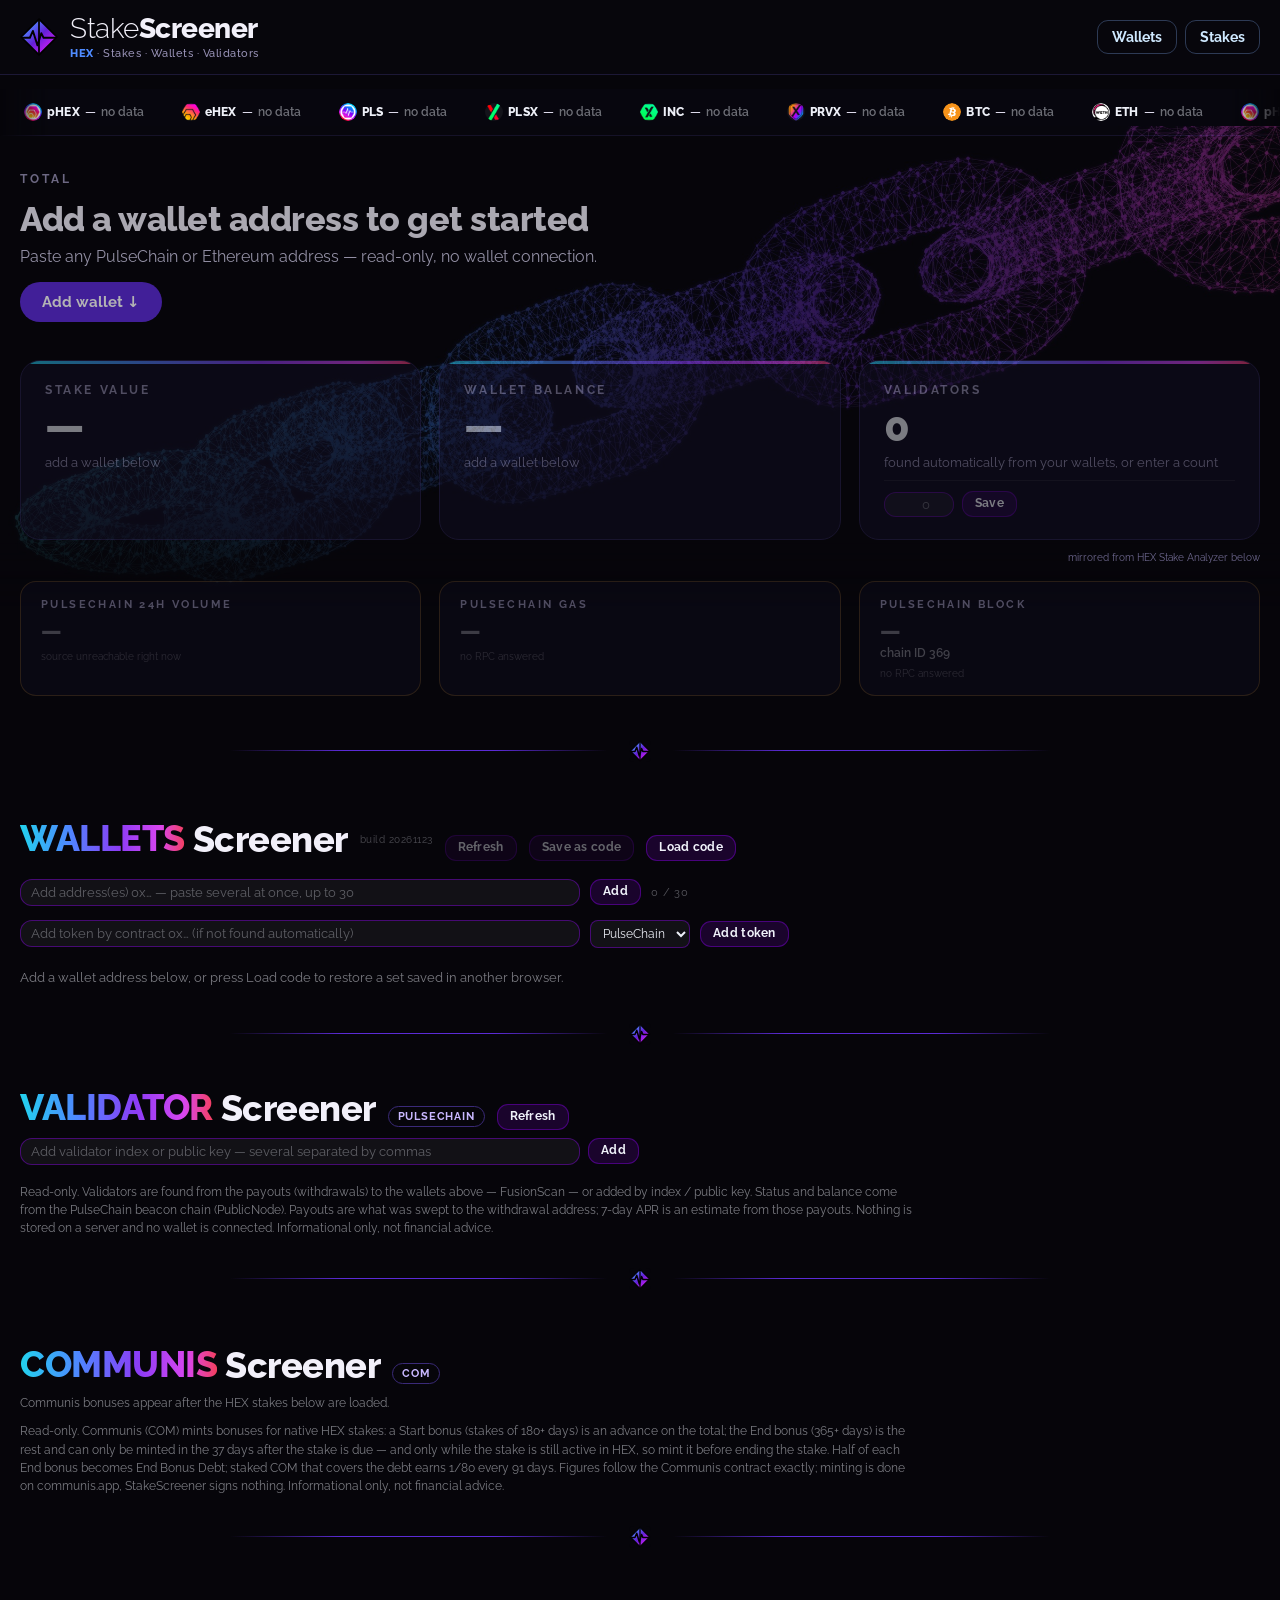
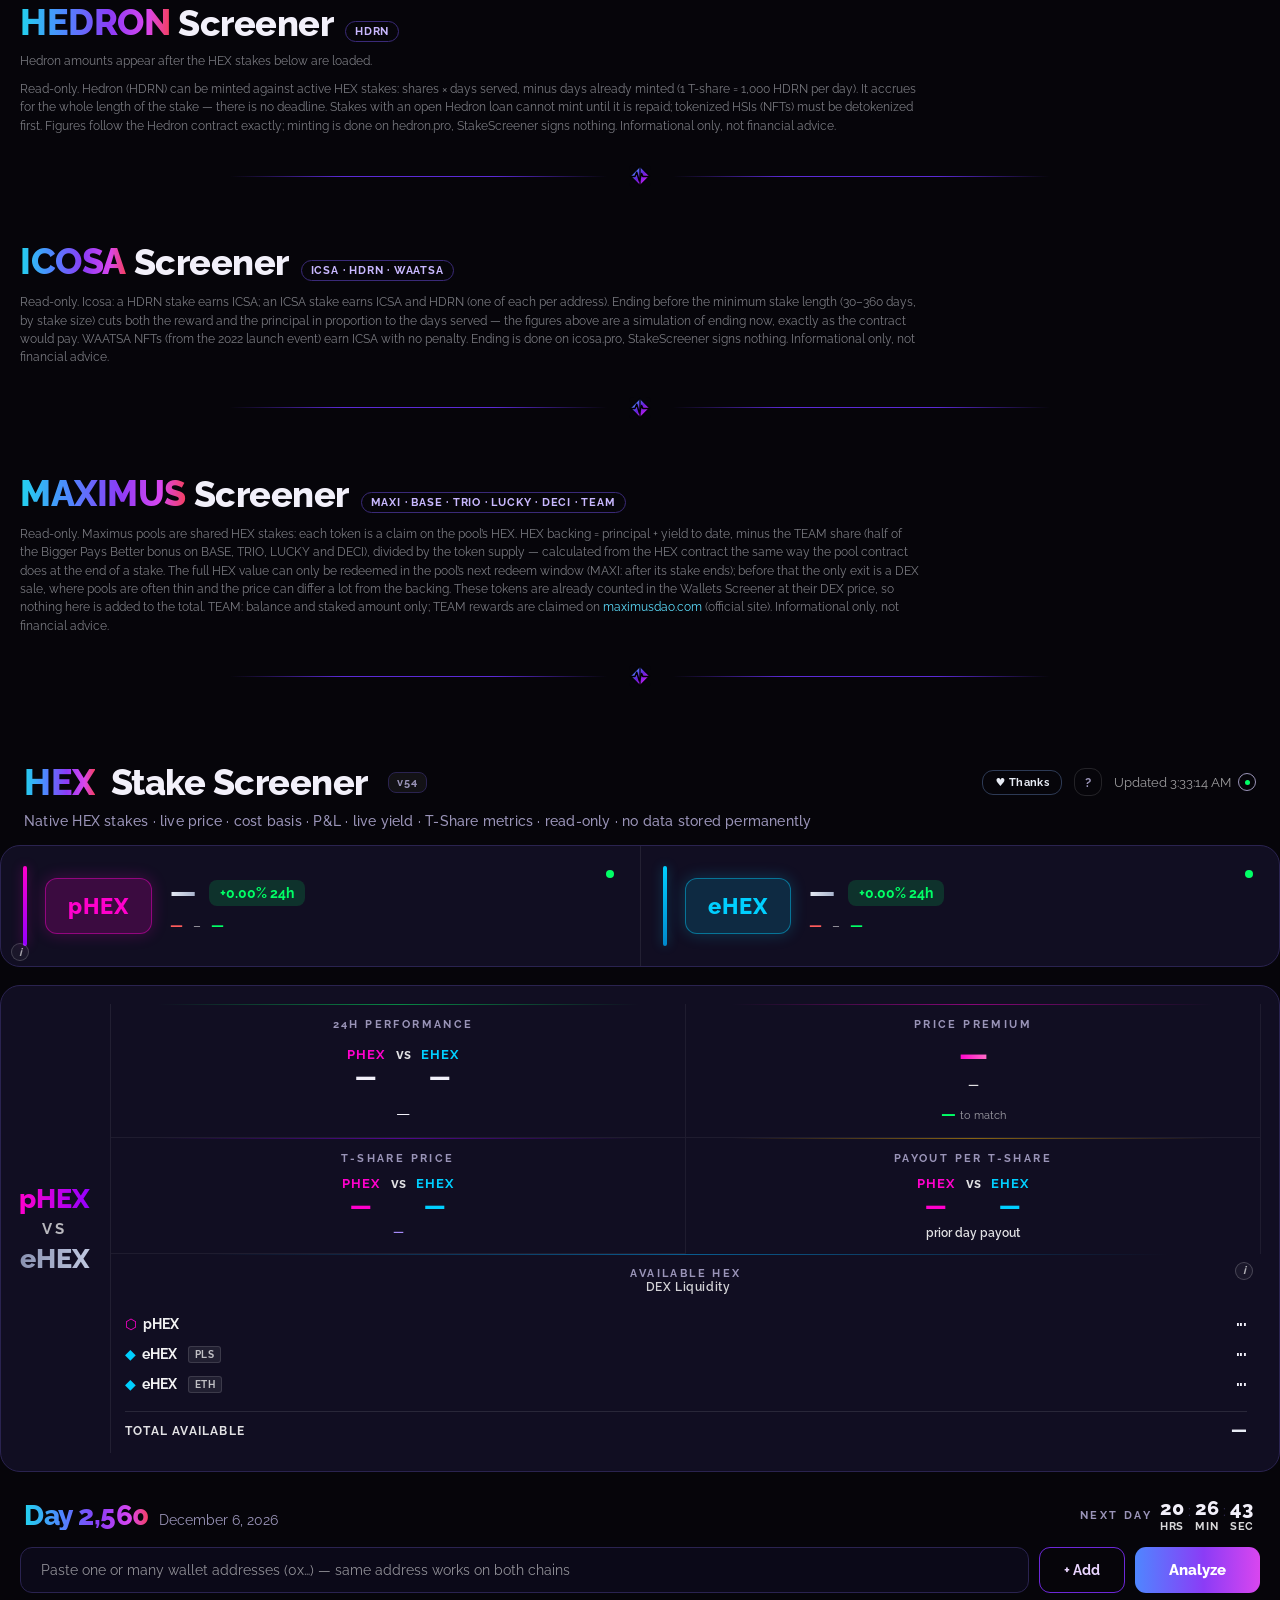
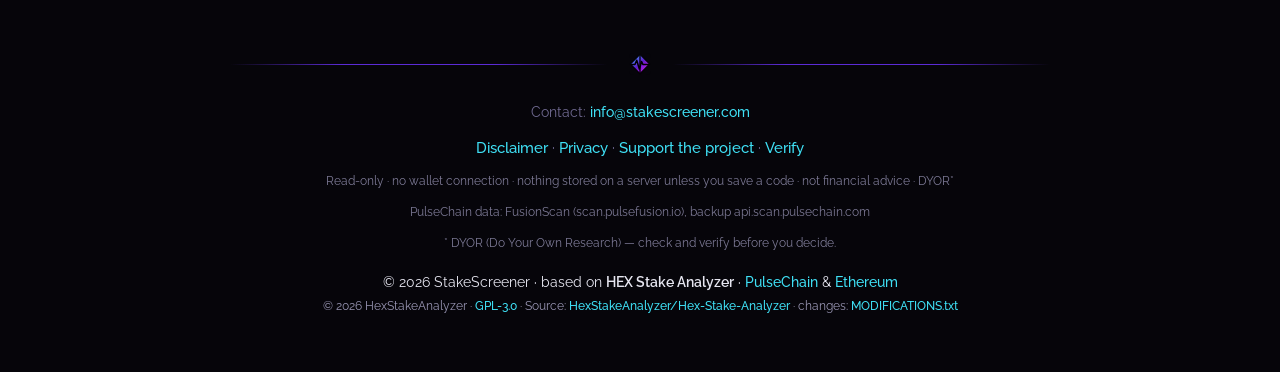
==== commit 7f17a1b7: "Maximus pool table fits phone screens" ====
--- a/index.html
+++ b/index.html
@@ -41,7 +41,7 @@
 <title>StakeScreener · PulseChain + Ethereum</title>
 <link rel="stylesheet" href="./wallets.css?v=20261123b"/>
   <link rel="stylesheet" href="./style.css?v=20261123a">
-  <link rel="stylesheet" href="./gp-theme.css?v=20261124a"><link rel="stylesheet" href="./gp-total.css?v=20261123b">
+  <link rel="stylesheet" href="./gp-theme.css?v=20261124c"><link rel="stylesheet" href="./gp-total.css?v=20261123b">
 </head>
 <body>
 <header class="gp-hdr"><div class="gp-hdr-in">
@@ -334,7 +334,7 @@
   <script src="./gp-communis.js?v=20261123b"></script>
   <script src="./gp-hedron.js?v=20261123b"></script>
   <script src="./gp-icosa.js?v=20261123b"></script>
-  <script src="./gp-maximus.js?v=20261124c"></script>
+  <script src="./gp-maximus.js?v=20261124d"></script>
 <footer class="gp-noga"><div class="gp-noga-in">
   <div class="gp-noga-crta"><span></span><img src="./favicon.svg" alt="" width="22" height="22"><span></span></div>
   <p>Contact: <a href="mailto:info@stakescreener.com">info@stakescreener.com</a></p>
--- a/gp-theme.css
+++ b/gp-theme.css
@@ -413,3 +413,15 @@
 .gpm-t td,.gpm-t th{white-space:nowrap}
 @media (max-width:600px){#gpm-sec{padding:0 12px 12px}}
 #gpm-sec .gpv-opomba a{color:#5ee0ff;text-decoration:none}
+/* MAXIMUS table on phones (24 Nov 2026): fewer columns instead of overflowing the card */
+.gpm-t .gpm-kratko{display:none}
+@media (max-width:700px){
+  .gpm-t .gpm-skrij,.gpm-t .gpm-inc,.gpm-t .gpm-dolgo{display:none}
+  .gpm-t .gpm-kratko{display:inline}
+  .gpm-t td,.gpm-t th{position:static!important;left:auto!important;padding-left:6px;padding-right:6px;font-size:12px}
+  .gpm-tab{padding:6px 4px}
+  .gpm-tab .wbal-scroll{margin:0;padding:0}
+  .gpm-tab .wbal-scroll .wbal-tbl{min-width:0!important}
+  .gpm-t th{white-space:normal!important;letter-spacing:.4px;font-size:10px;line-height:1.3;vertical-align:bottom}
+  .gpm-t td:first-child,.gpm-t th:first-child{background:transparent!important}
+}
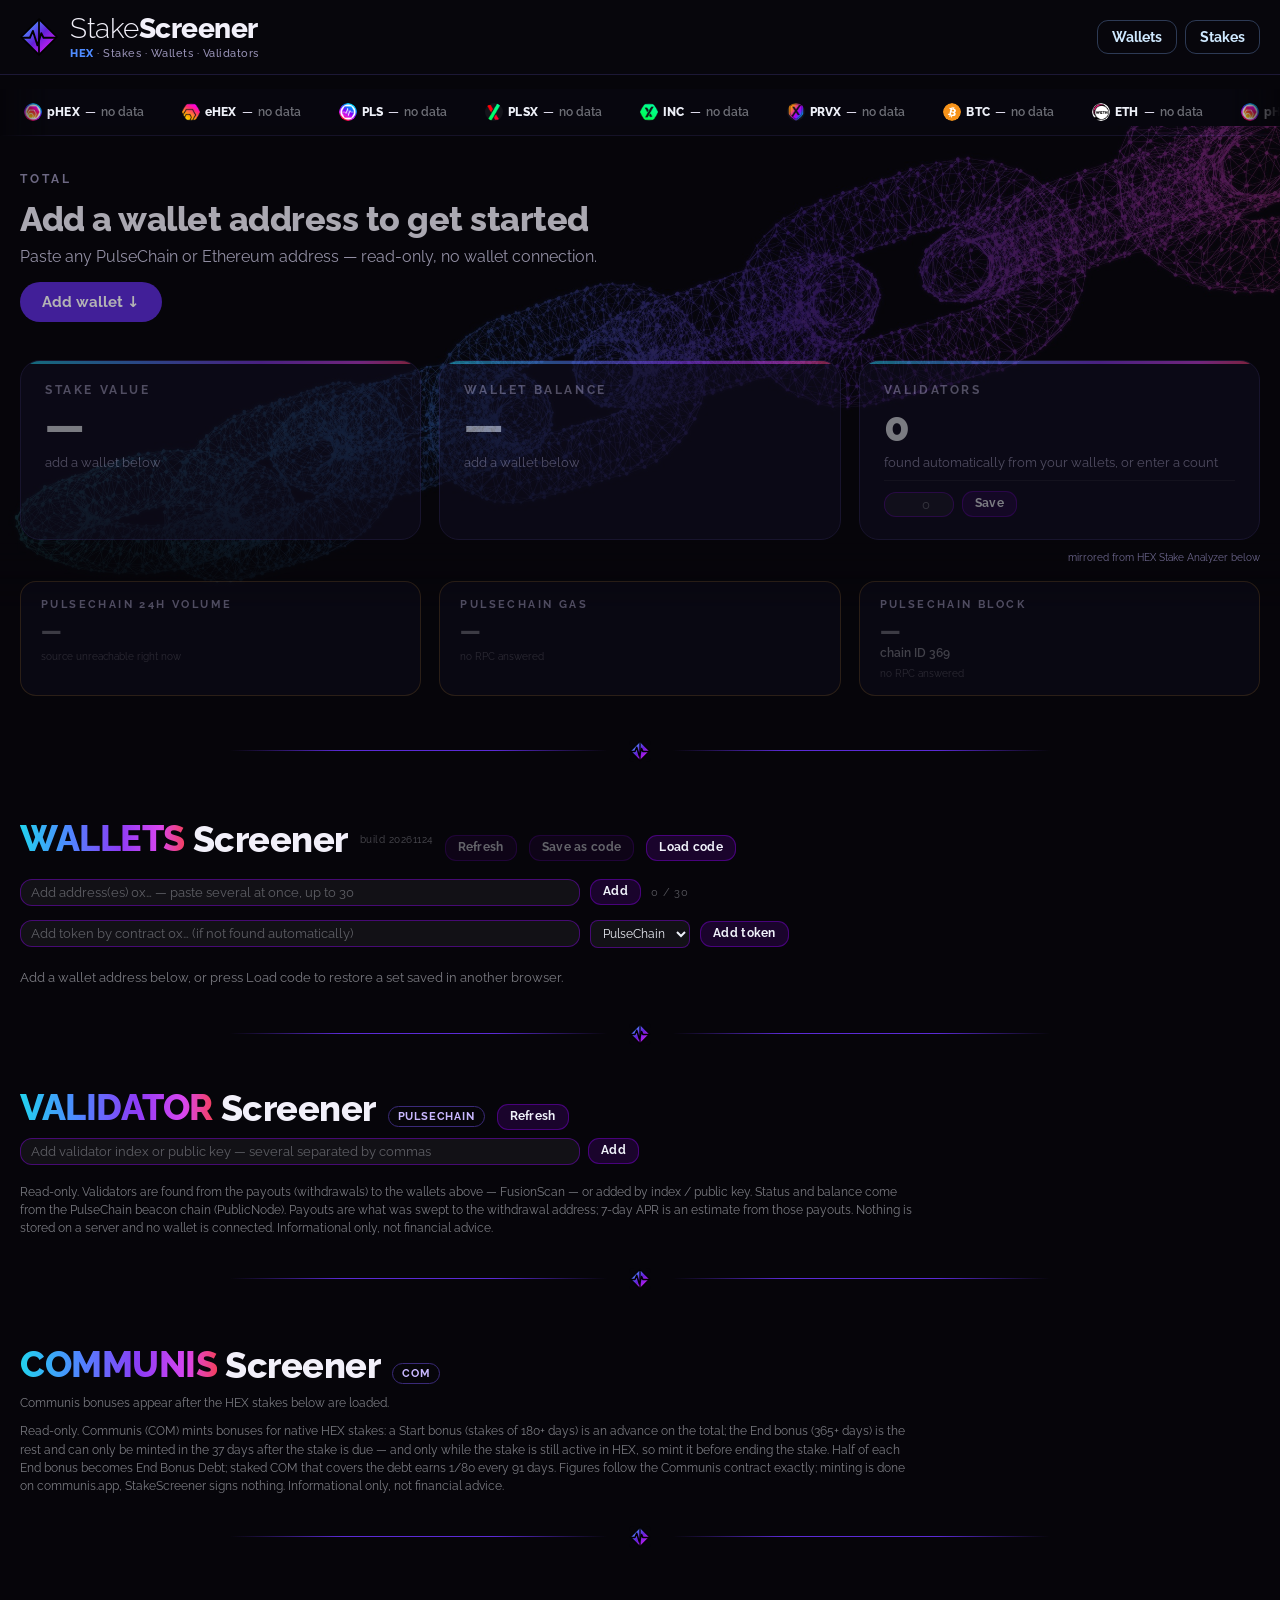
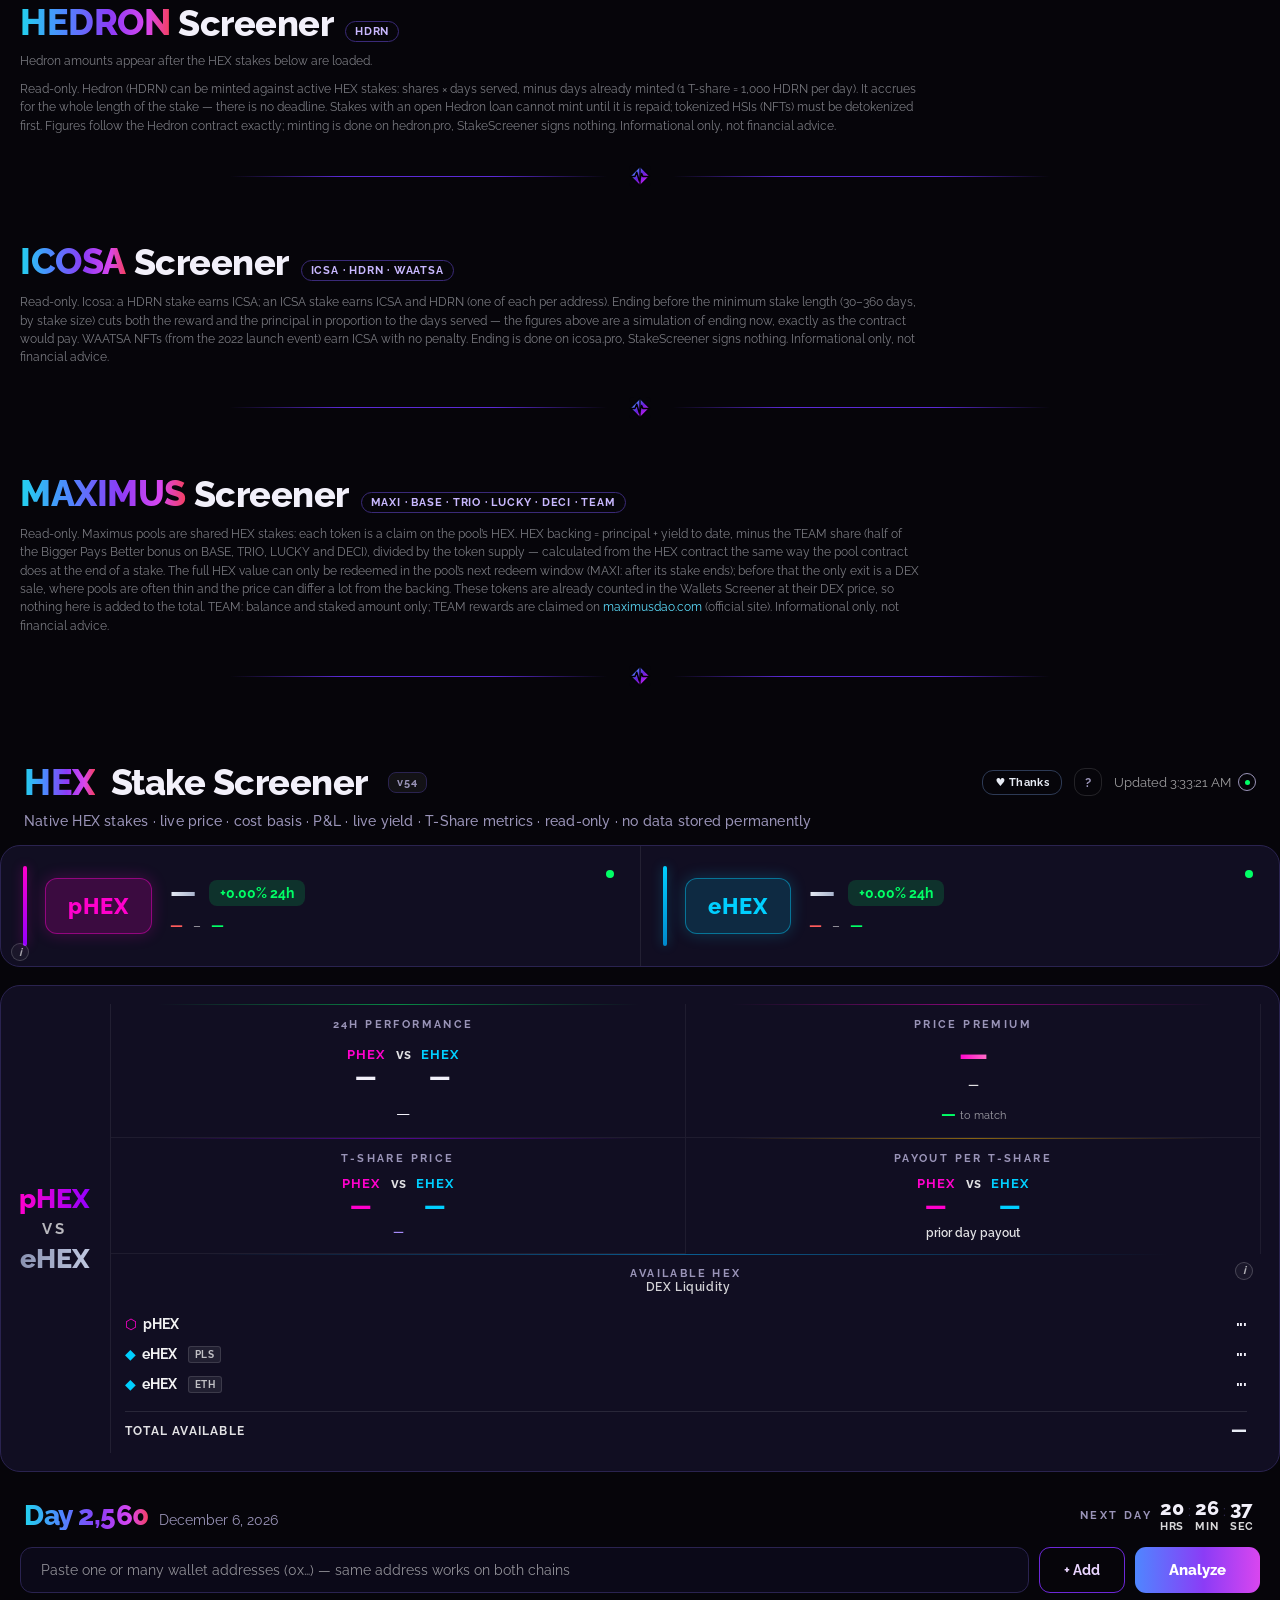
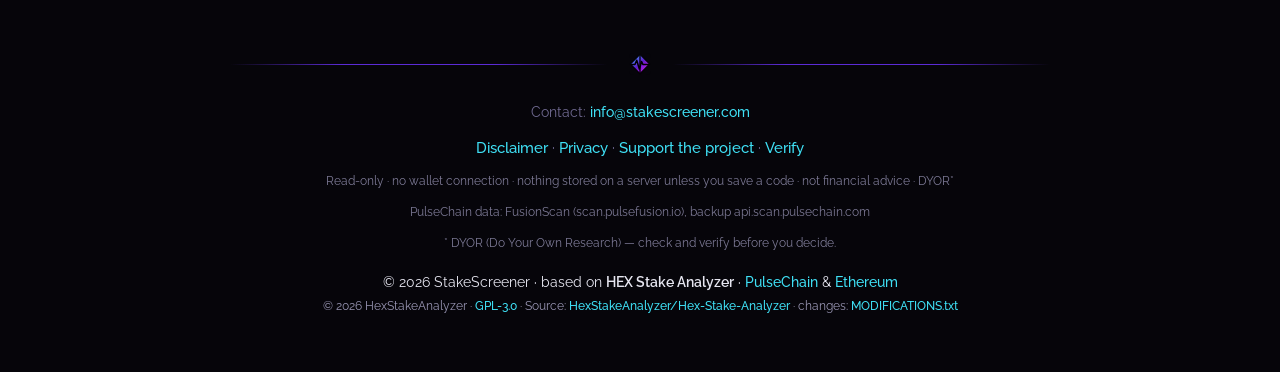
==== commit 88fc0e21: "Token lists: limit concurrency, retry FusionScan, never fall back to the official explorer for token" ====
--- a/index.html
+++ b/index.html
@@ -324,9 +324,9 @@
 
 <script src="./gp-transfer.js?v=20261123b"></script>
 <script src="./vendor/chart.umd.min.js"></script>
-<script src="./gp-source.js?v=20261123b"></script>
+<script src="./gp-source.js?v=20261124a"></script>
 <script src="./app.js?v=3f1d9d53a7"></script>
-  <script src="./wallets.js?v=20261123b"></script>
+  <script src="./wallets.js?v=20261124a"></script>
   <script src="./gp-chain.js?v=20261123b"></script>
   <script src="./gp-total.js?v=20261123b"></script>
   <script src="./gp-support.js?v=20261123b"></script>
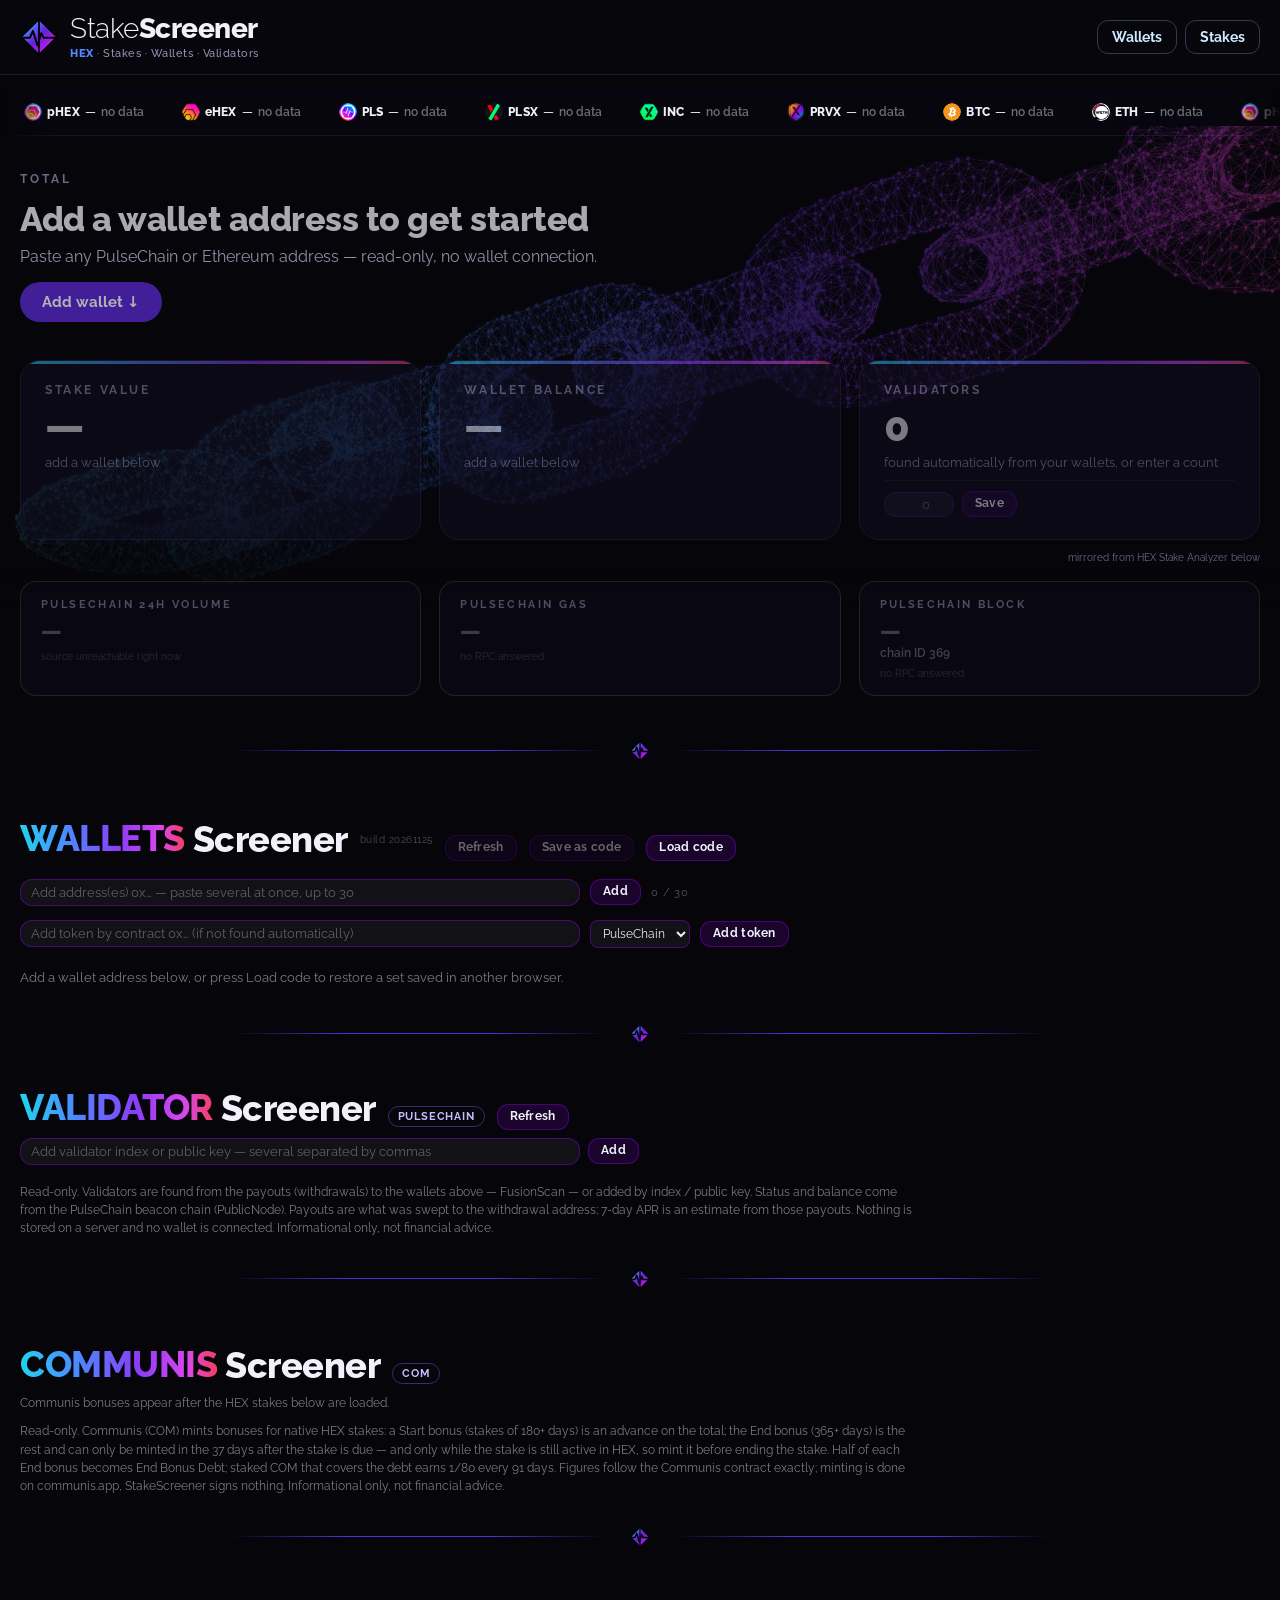
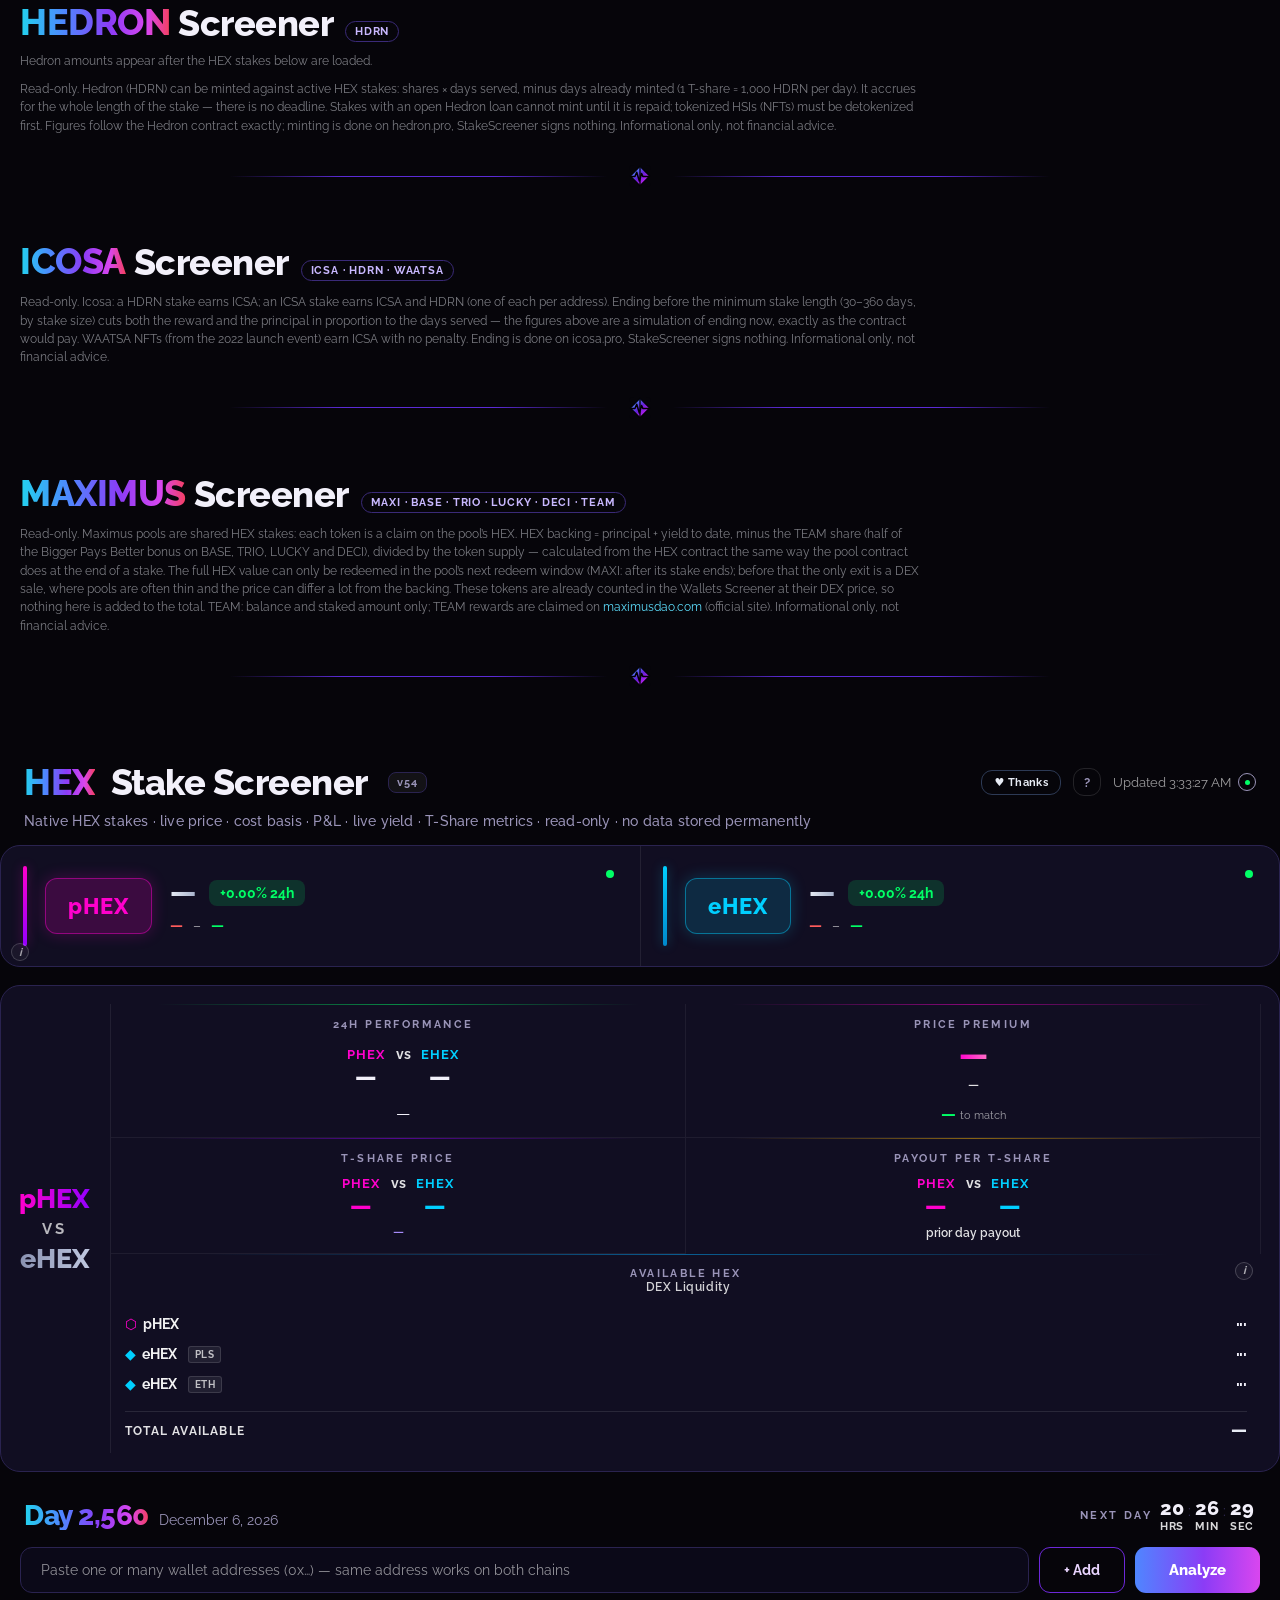
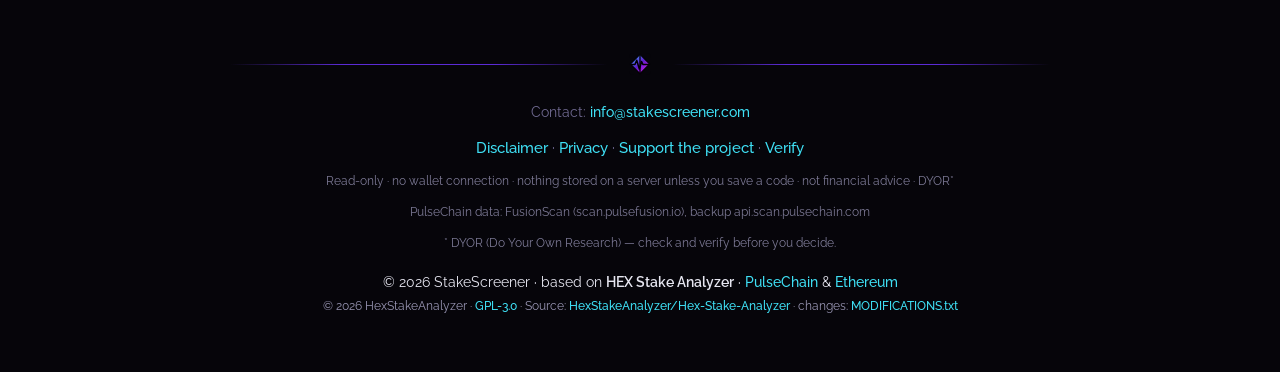
==== commit fffaa215: "Token lists from /tokens?type=ERC-20 (paged); FusionScan refused /token-balances for larger wallets" ====
--- a/index.html
+++ b/index.html
@@ -326,7 +326,7 @@
 <script src="./vendor/chart.umd.min.js"></script>
 <script src="./gp-source.js?v=20261124a"></script>
 <script src="./app.js?v=3f1d9d53a7"></script>
-  <script src="./wallets.js?v=20261124a"></script>
+  <script src="./wallets.js?v=20261125a"></script>
   <script src="./gp-chain.js?v=20261123b"></script>
   <script src="./gp-total.js?v=20261123b"></script>
   <script src="./gp-support.js?v=20261123b"></script>
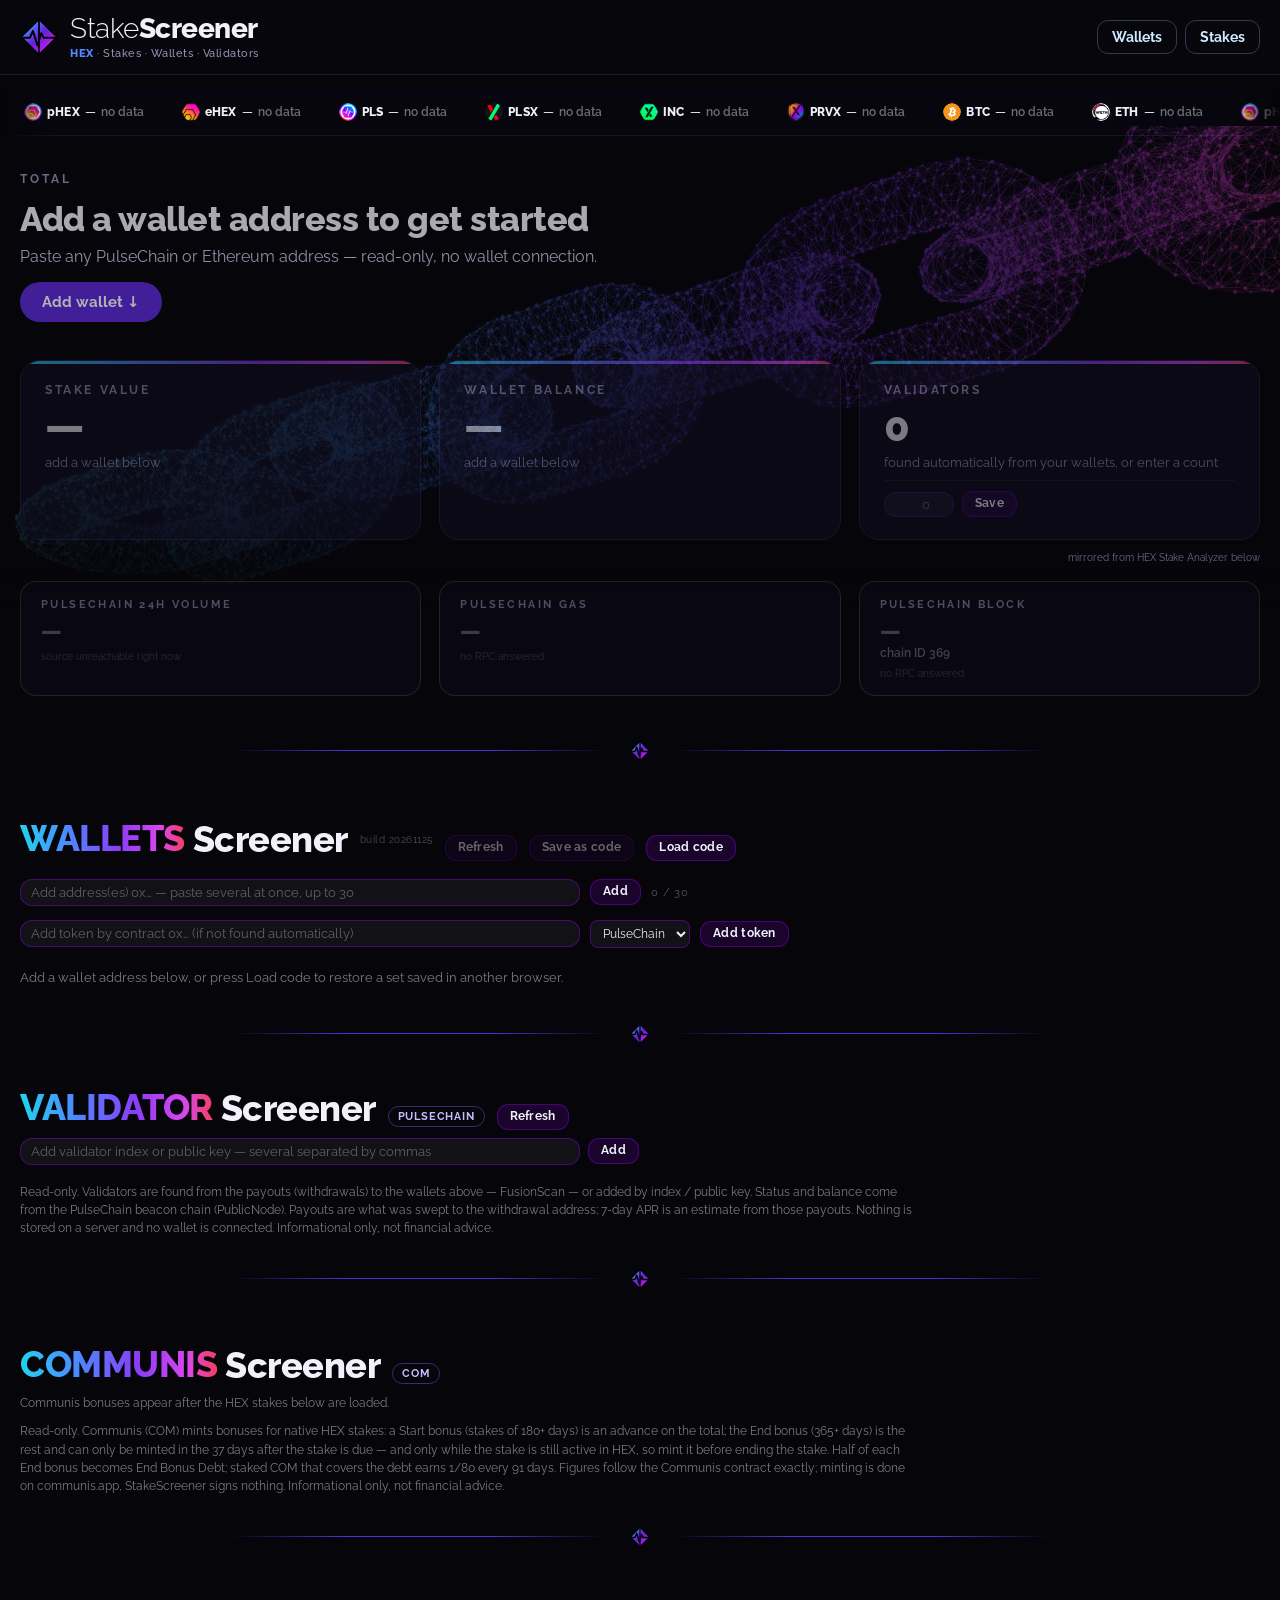
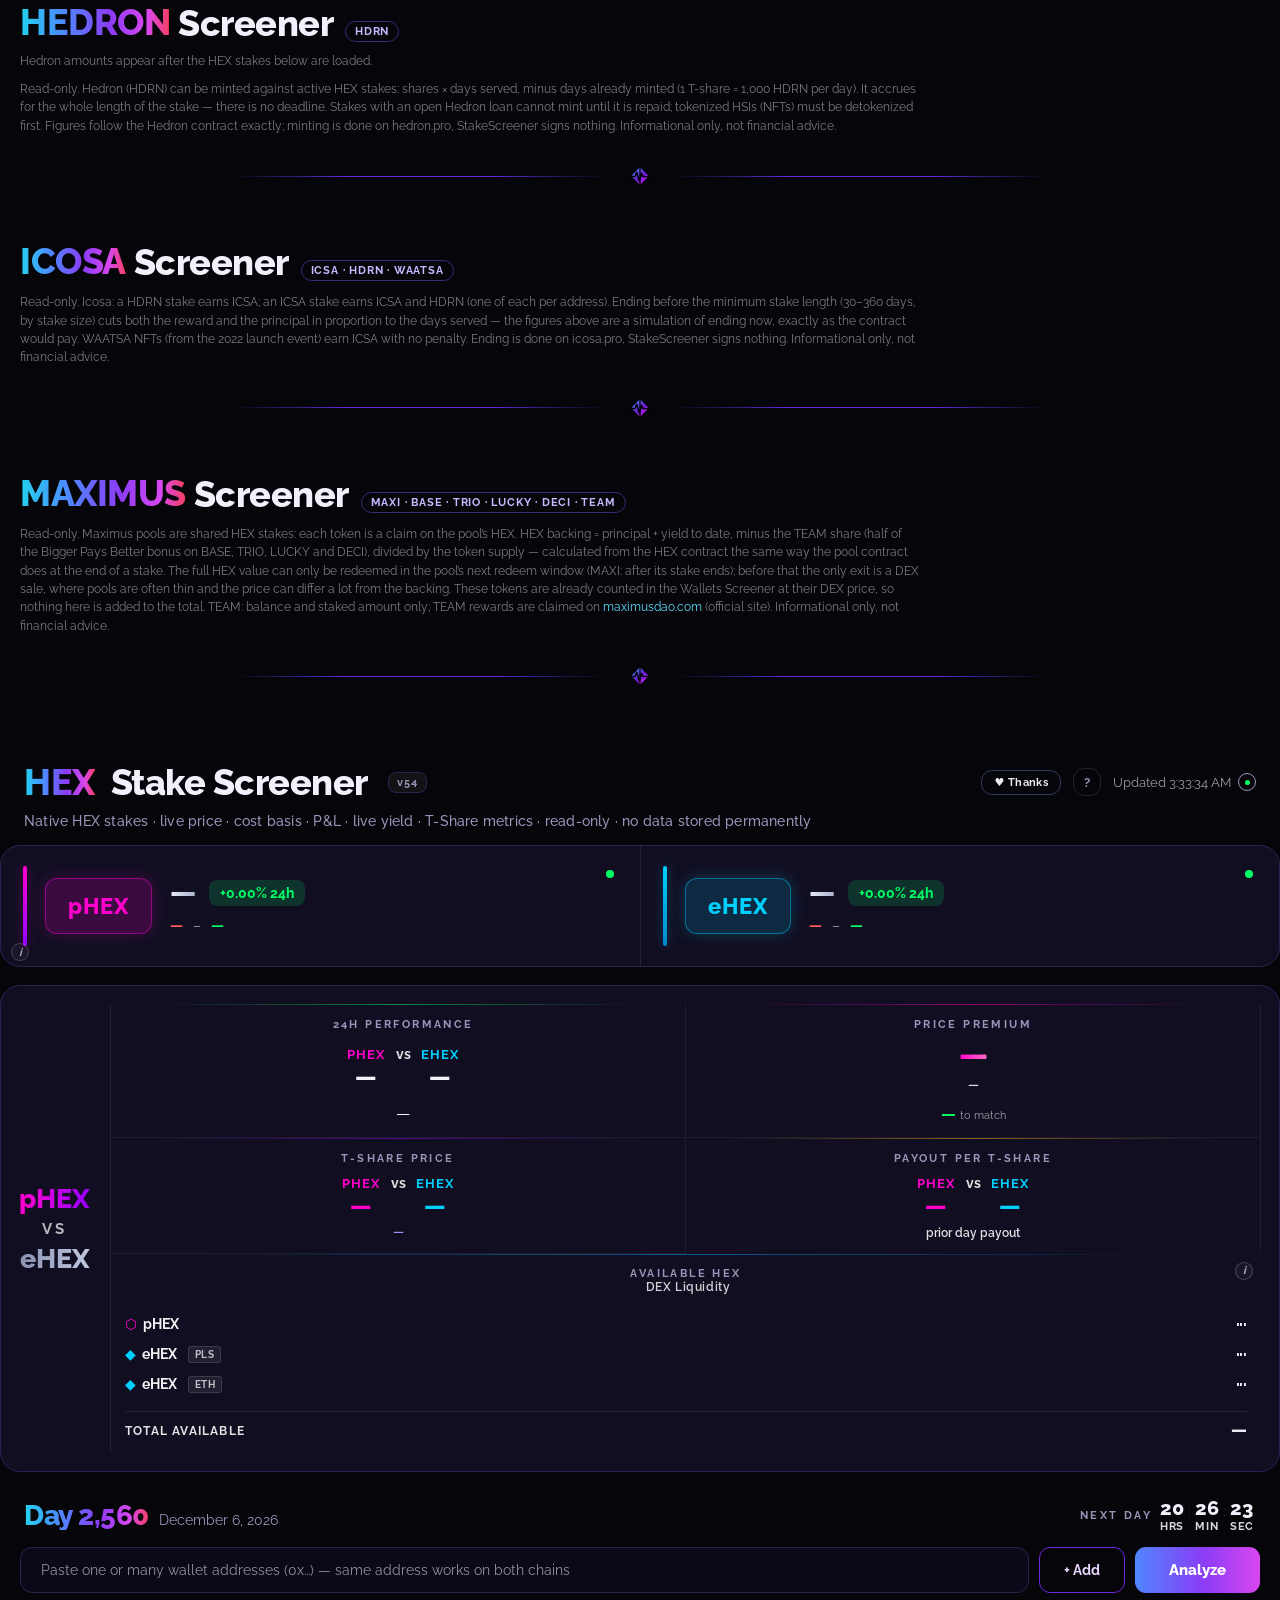
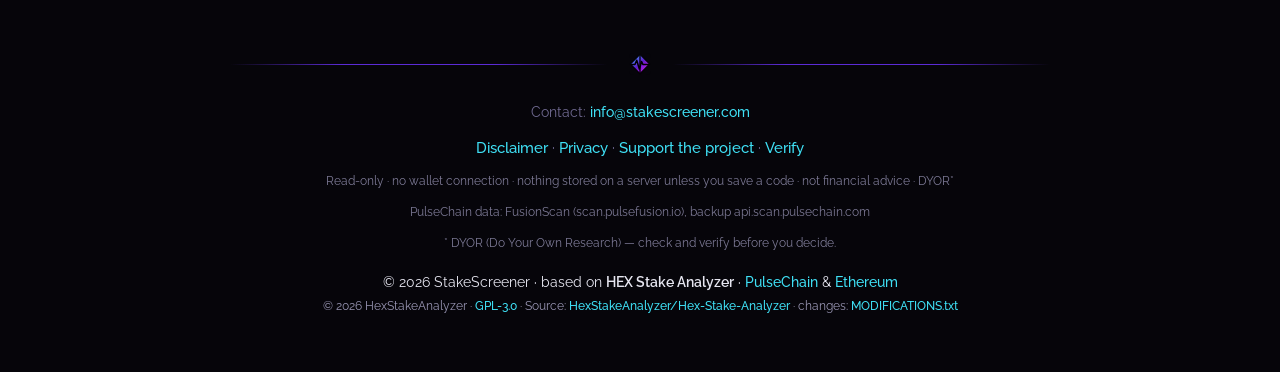
==== commit 22212b18: "Safe badge for smart accounts (Staker app): owners and threshold per chain" ====
--- a/index.html
+++ b/index.html
@@ -41,7 +41,7 @@
 <title>StakeScreener · PulseChain + Ethereum</title>
 <link rel="stylesheet" href="./wallets.css?v=20261123b"/>
   <link rel="stylesheet" href="./style.css?v=20261123a">
-  <link rel="stylesheet" href="./gp-theme.css?v=20261124c"><link rel="stylesheet" href="./gp-total.css?v=20261123b">
+  <link rel="stylesheet" href="./gp-theme.css?v=20261127a"><link rel="stylesheet" href="./gp-total.css?v=20261123b">
 </head>
 <body>
 <header class="gp-hdr"><div class="gp-hdr-in">
@@ -335,6 +335,7 @@
   <script src="./gp-hedron.js?v=20261123b"></script>
   <script src="./gp-icosa.js?v=20261123b"></script>
   <script src="./gp-maximus.js?v=20261124d"></script>
+  <script src="./gp-safe.js?v=20261127a"></script>
 <footer class="gp-noga"><div class="gp-noga-in">
   <div class="gp-noga-crta"><span></span><img src="./favicon.svg" alt="" width="22" height="22"><span></span></div>
   <p>Contact: <a href="mailto:info@stakescreener.com">info@stakescreener.com</a></p>
--- a/gp-theme.css
+++ b/gp-theme.css
@@ -425,3 +425,13 @@
   .gpm-t th{white-space:normal!important;letter-spacing:.4px;font-size:10px;line-height:1.3;vertical-align:bottom}
   .gpm-t td:first-child,.gpm-t th:first-child{background:transparent!important}
 }
+/* ---------- Safe badge (gp-safe.js, 27 Nov 2026) ---------- */
+.gp-safe{margin-left:8px;background:#0f2a24;color:#5eead4;border:1px solid #1f5b4f;border-radius:999px;padding:3px 10px;font:700 11px/1.4 var(--wb-mono,monospace);letter-spacing:.6px;cursor:pointer}
+.gp-safe:hover{border-color:#2dd4bf}
+.gp-safe.gp-safe-tuj{background:#2a2110;color:#f5c26b;border-color:#5b4a1f}
+.gp-safe-det{margin:4px 0 10px;padding:10px 14px;border:1px solid #241e44;border-radius:12px;font-size:12.5px;line-height:1.7;color:#b9b6d3}
+.gp-safe-det b{color:#f2f0fa}
+.gp-safe-o{font-family:var(--wb-mono,monospace);color:#f2f0fa}
+.gp-safe-o-tuj{color:#f5c26b}
+.gp-safe-op{margin-top:6px;color:#7d7a96;font-size:12px}
+@media (max-width:600px){.gp-safe{margin:6px 0 0;display:inline-block}}
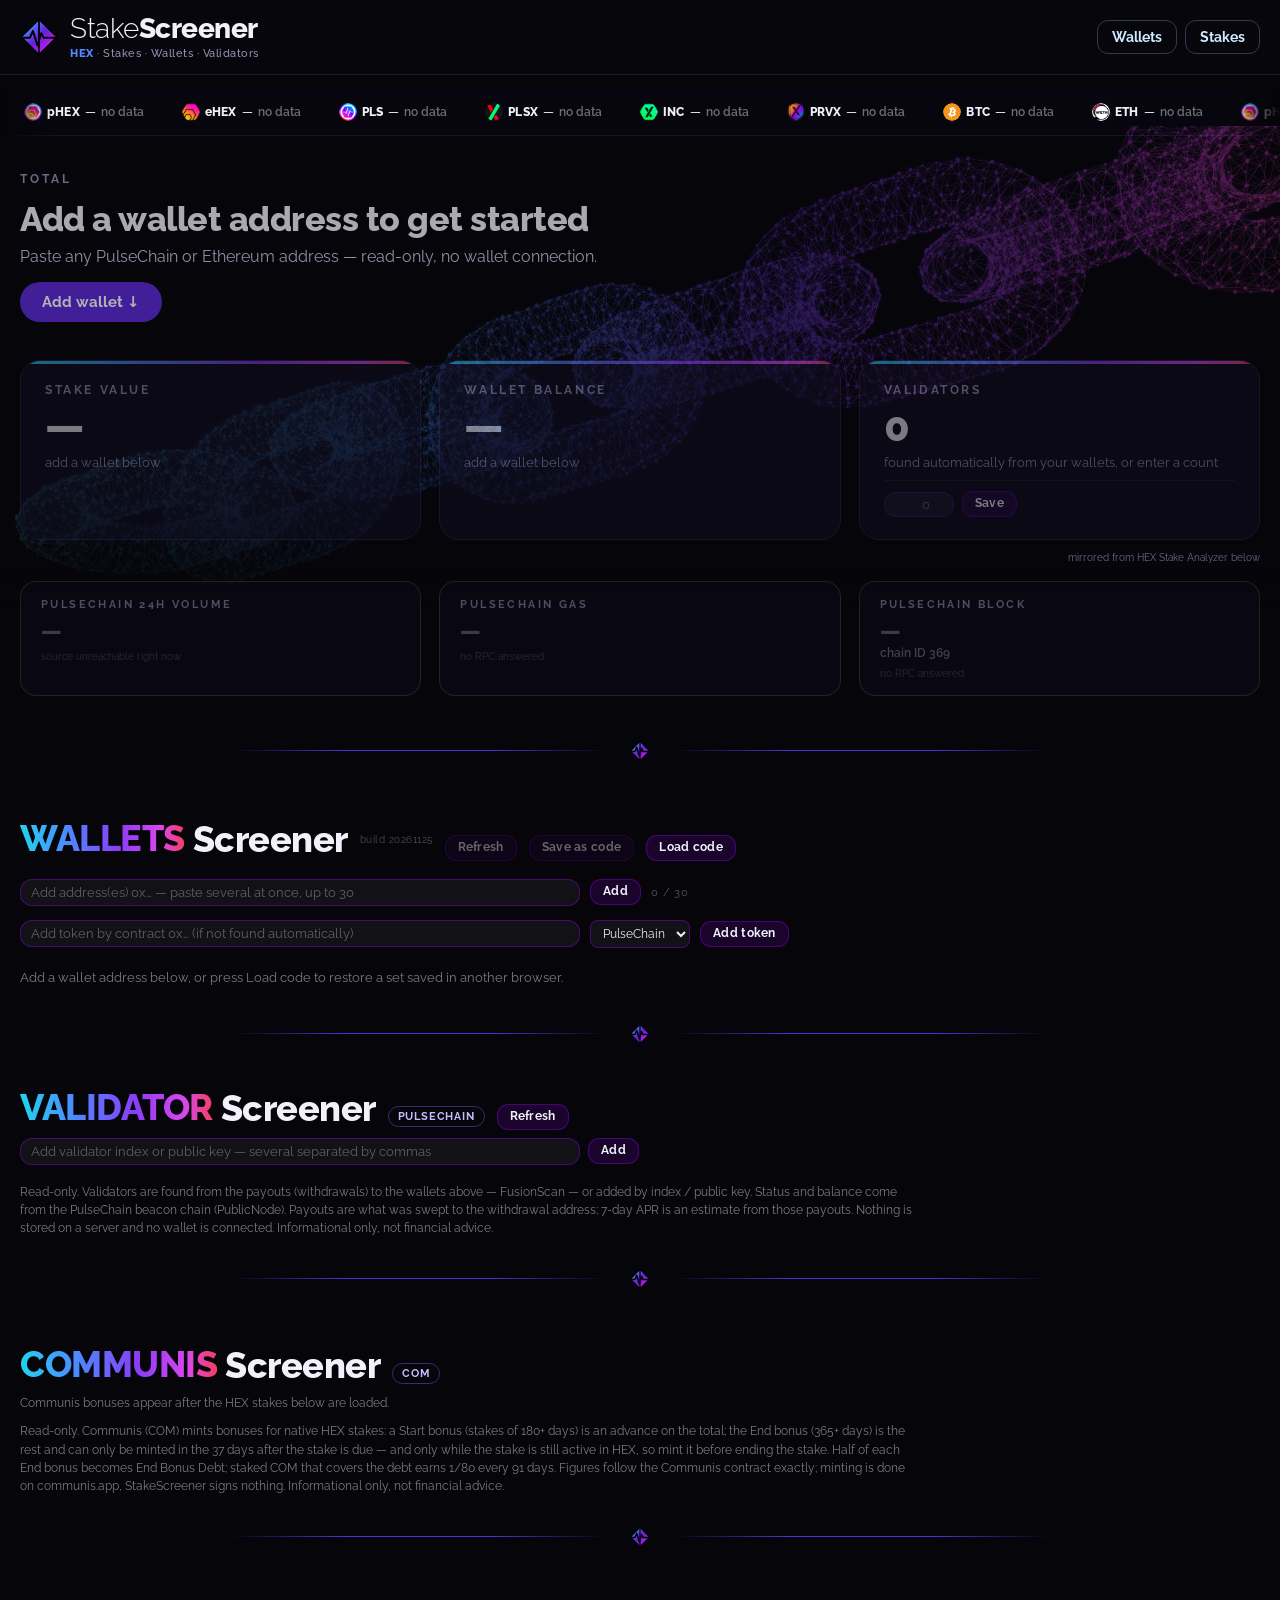
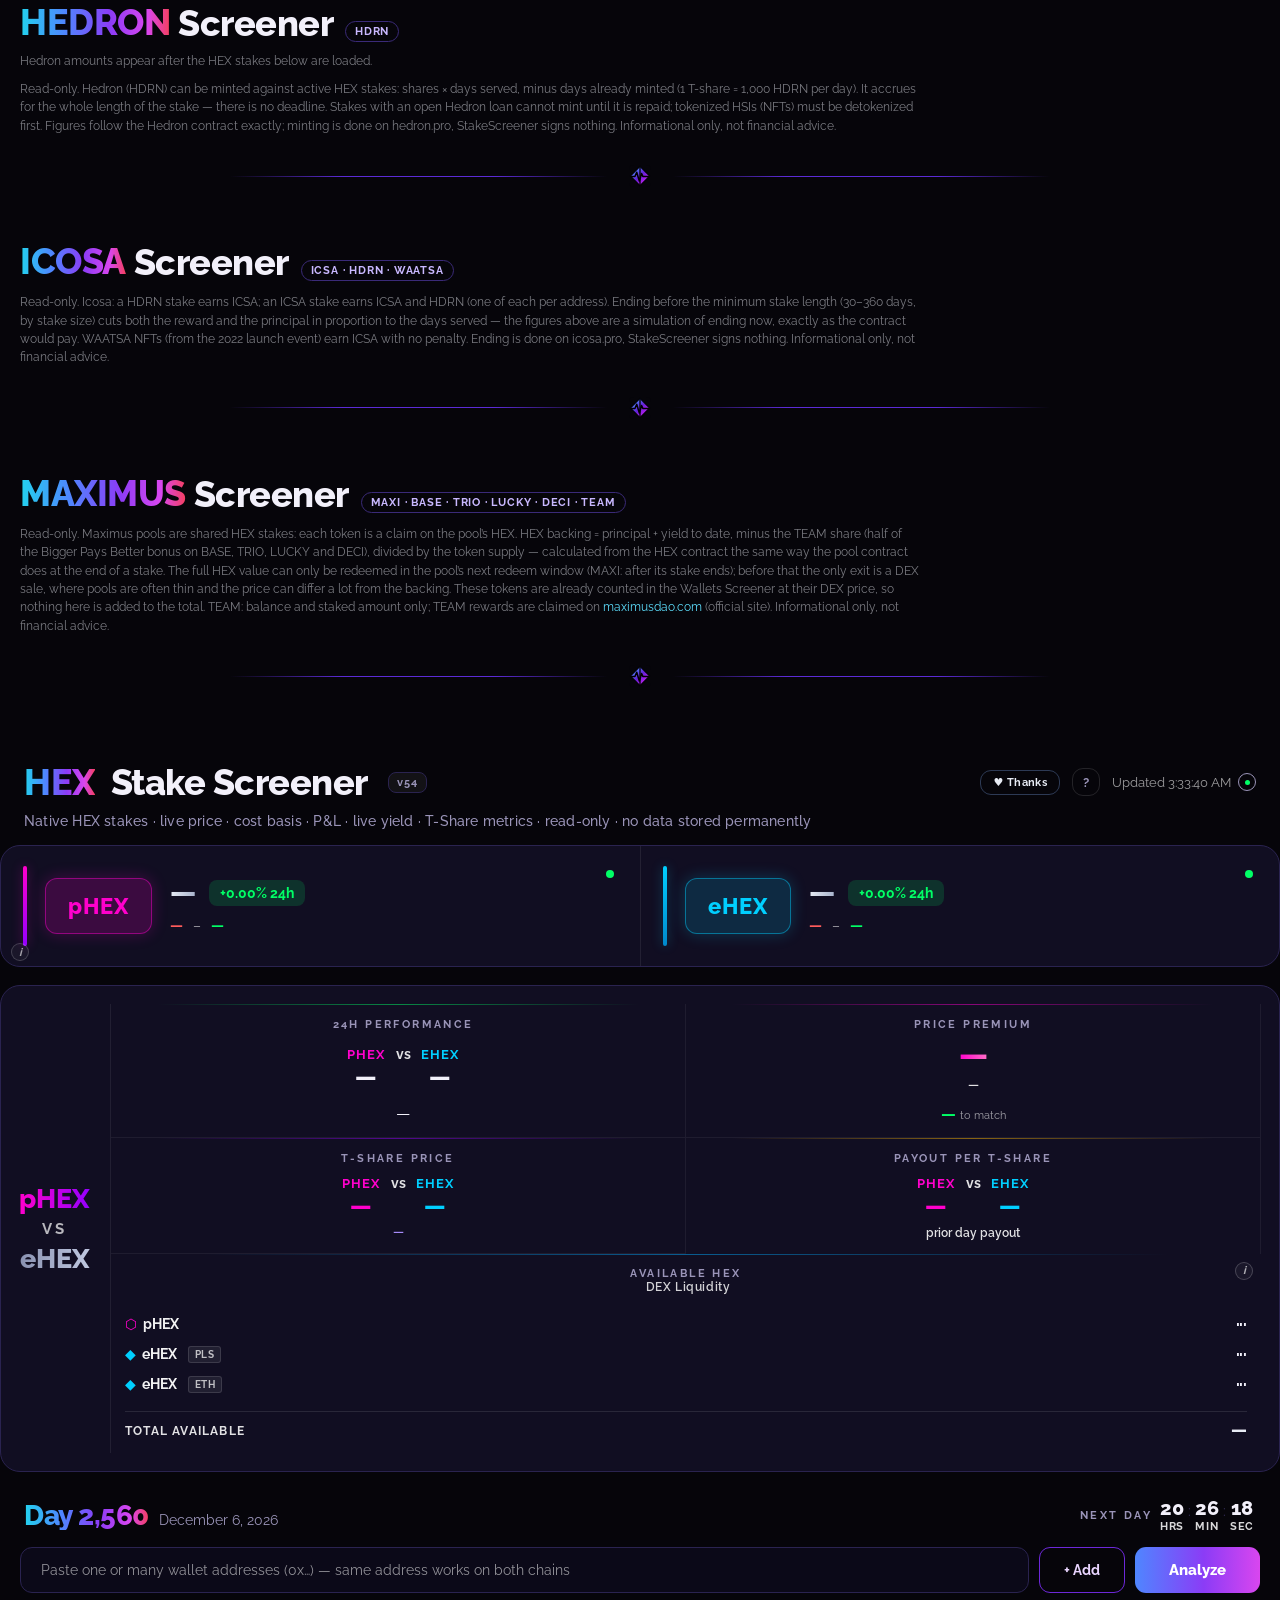
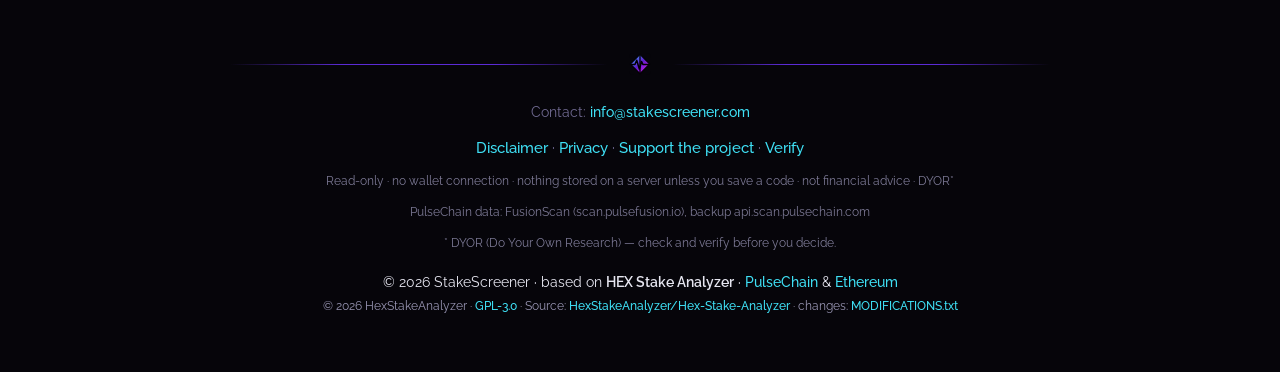
==== commit d56a289c: "Safe Manager (/safe/) and Manage link in the Safe badge" ====
--- a/index.html
+++ b/index.html
@@ -41,7 +41,7 @@
 <title>StakeScreener · PulseChain + Ethereum</title>
 <link rel="stylesheet" href="./wallets.css?v=20261123b"/>
   <link rel="stylesheet" href="./style.css?v=20261123a">
-  <link rel="stylesheet" href="./gp-theme.css?v=20261127a"><link rel="stylesheet" href="./gp-total.css?v=20261123b">
+  <link rel="stylesheet" href="./gp-theme.css?v=20261127b"><link rel="stylesheet" href="./gp-total.css?v=20261123b">
 </head>
 <body>
 <header class="gp-hdr"><div class="gp-hdr-in">
@@ -335,7 +335,7 @@
   <script src="./gp-hedron.js?v=20261123b"></script>
   <script src="./gp-icosa.js?v=20261123b"></script>
   <script src="./gp-maximus.js?v=20261124d"></script>
-  <script src="./gp-safe.js?v=20261127a"></script>
+  <script src="./gp-safe.js?v=20261127b"></script>
 <footer class="gp-noga"><div class="gp-noga-in">
   <div class="gp-noga-crta"><span></span><img src="./favicon.svg" alt="" width="22" height="22"><span></span></div>
   <p>Contact: <a href="mailto:info@stakescreener.com">info@stakescreener.com</a></p>
--- a/gp-theme.css
+++ b/gp-theme.css
@@ -435,3 +435,5 @@
 .gp-safe-o-tuj{color:#f5c26b}
 .gp-safe-op{margin-top:6px;color:#7d7a96;font-size:12px}
 @media (max-width:600px){.gp-safe{margin:6px 0 0;display:inline-block}}
+.gp-safe-man{display:inline-block;margin-top:8px;color:#5ee0ff;font-weight:600;text-decoration:none}
+.gp-safe-man:hover{text-decoration:underline}
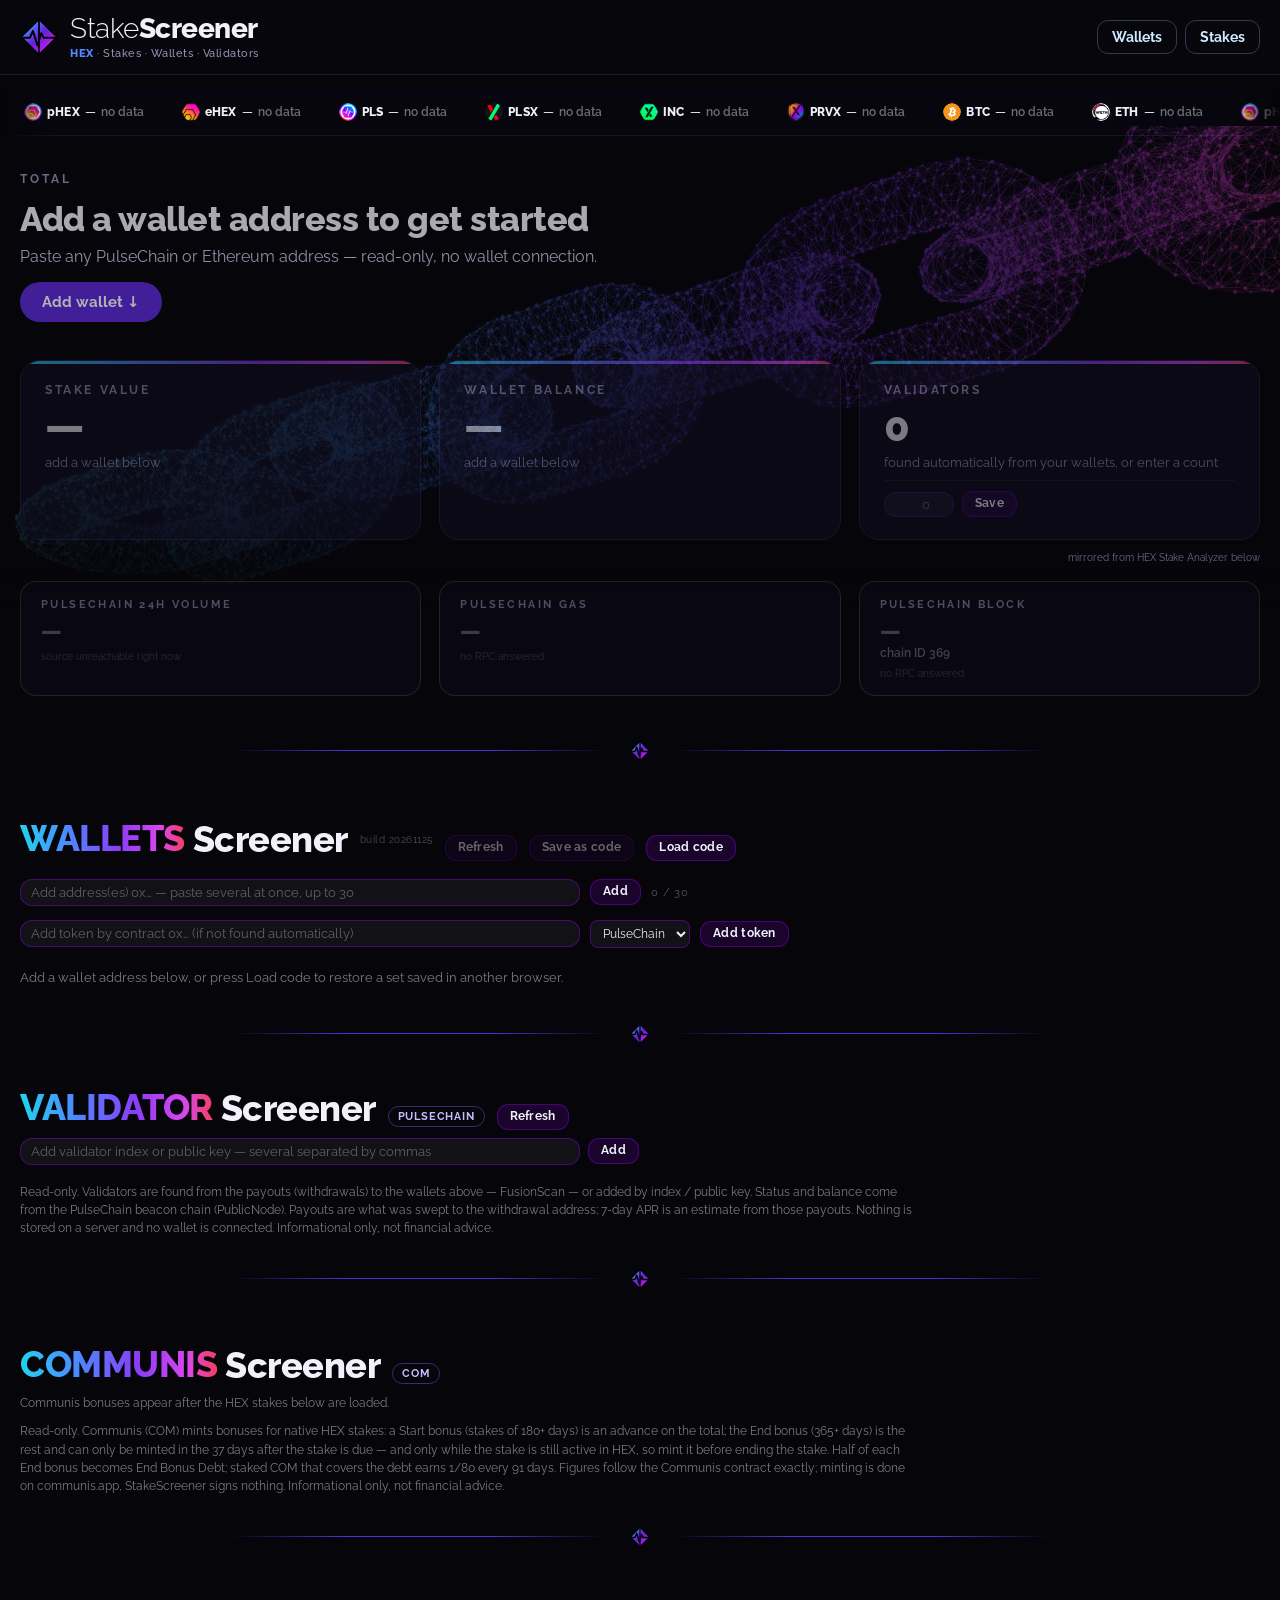
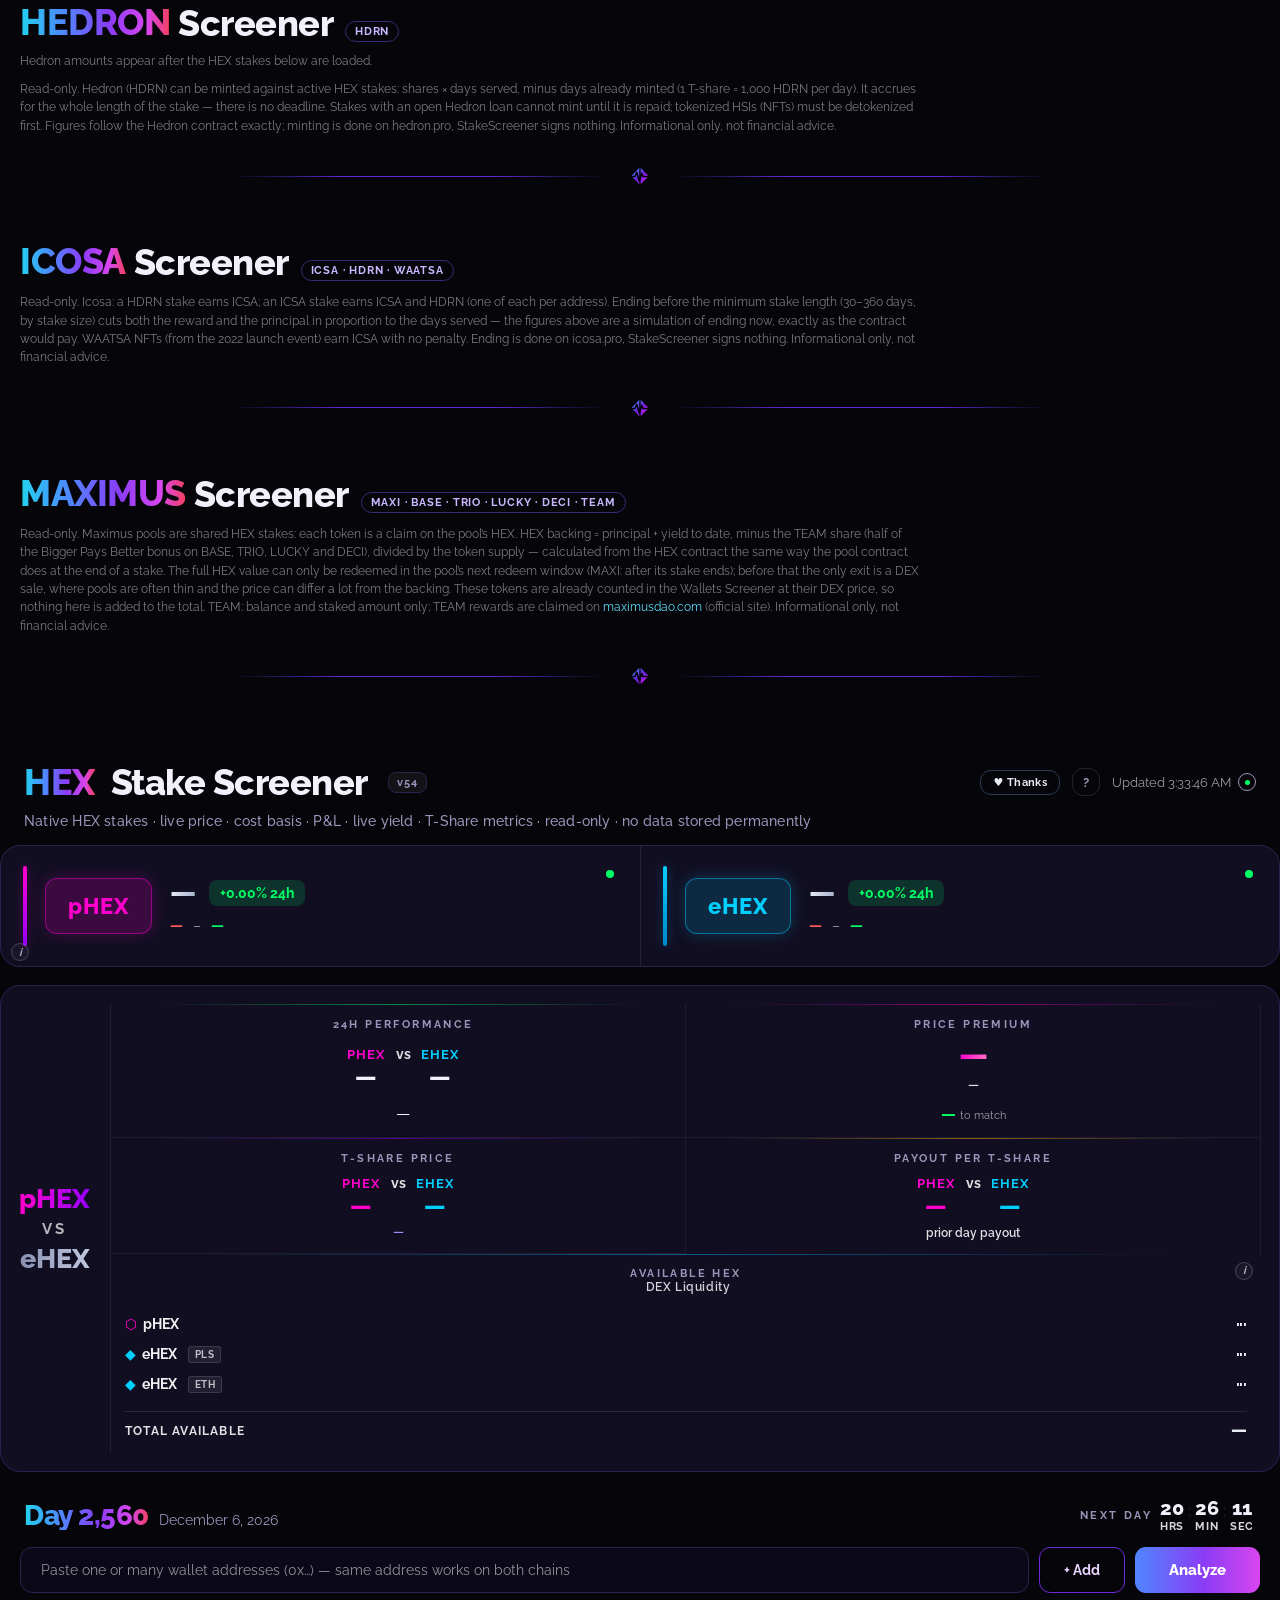
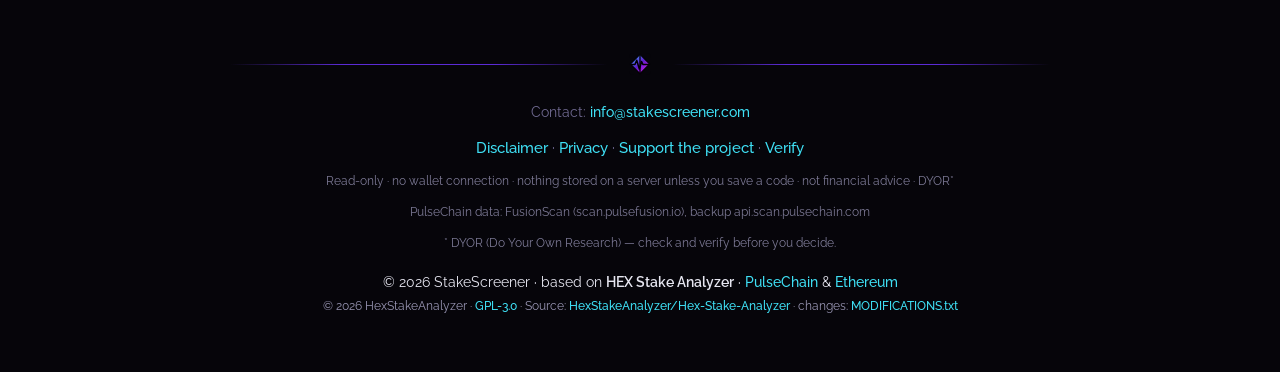
==== commit 248de698: "Safe Manager moved to safe.stakescreener.com (own origin)" ====
--- a/index.html
+++ b/index.html
@@ -335,7 +335,7 @@
   <script src="./gp-hedron.js?v=20261123b"></script>
   <script src="./gp-icosa.js?v=20261123b"></script>
   <script src="./gp-maximus.js?v=20261124d"></script>
-  <script src="./gp-safe.js?v=20261127b"></script>
+  <script src="./gp-safe.js?v=20261127c"></script>
 <footer class="gp-noga"><div class="gp-noga-in">
   <div class="gp-noga-crta"><span></span><img src="./favicon.svg" alt="" width="22" height="22"><span></span></div>
   <p>Contact: <a href="mailto:info@stakescreener.com">info@stakescreener.com</a></p>
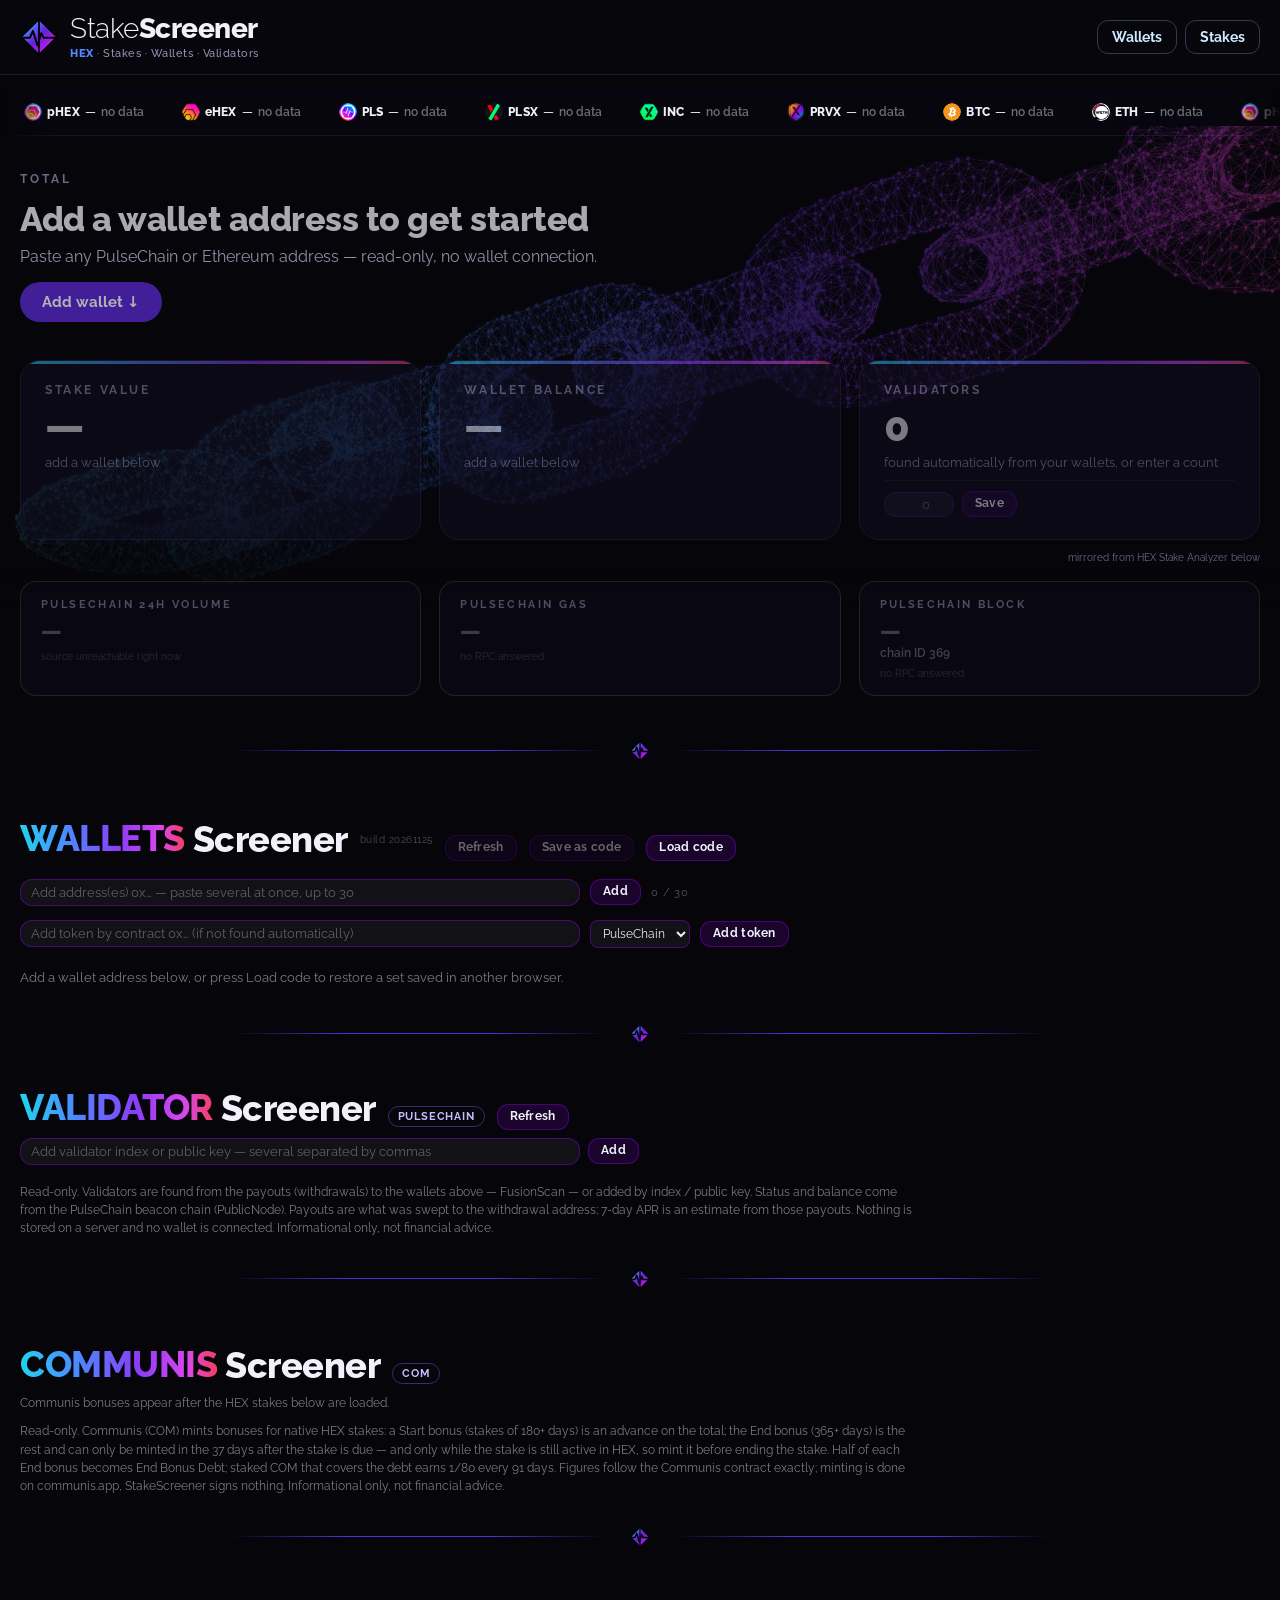
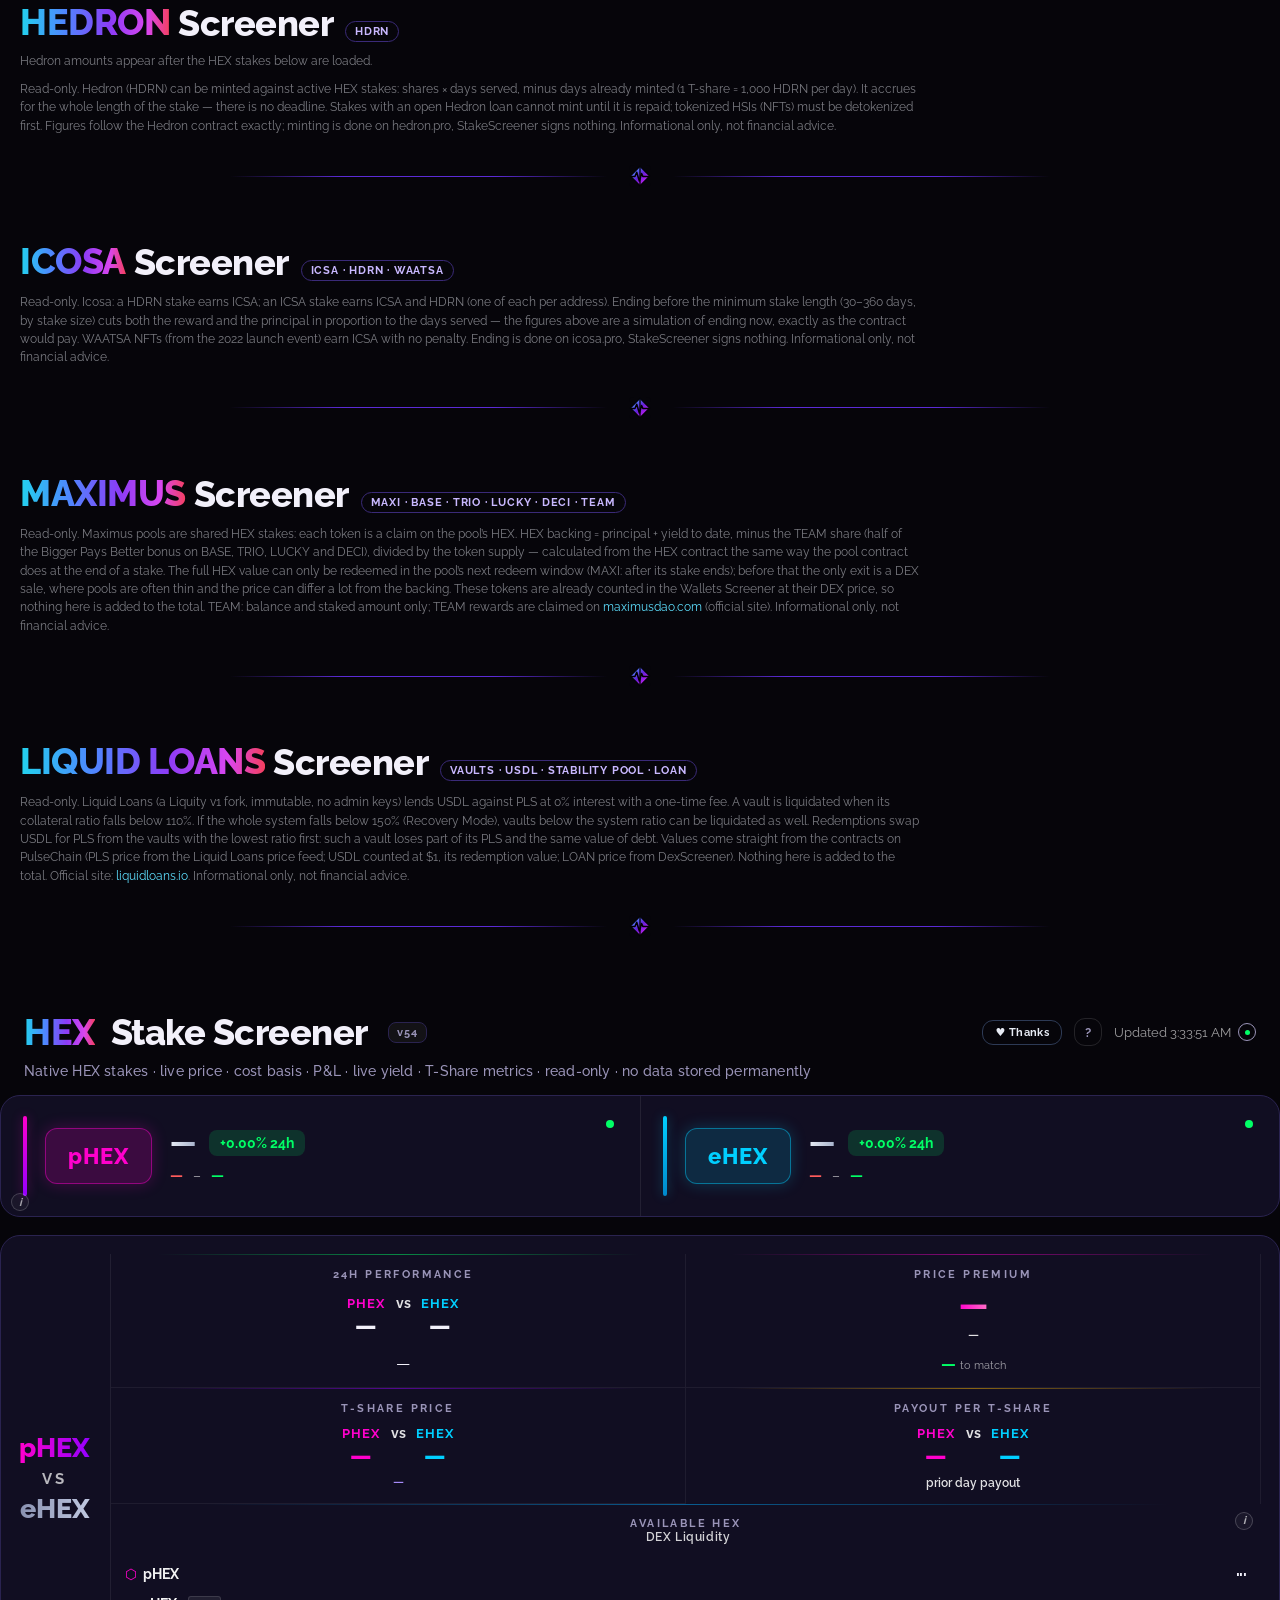
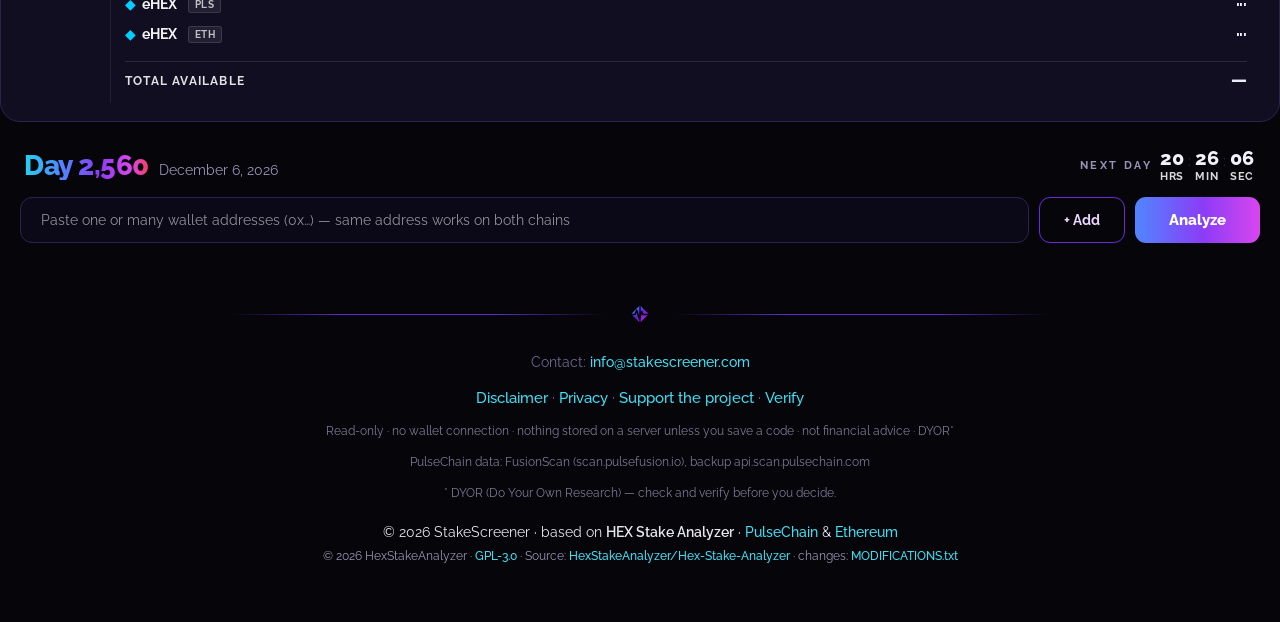
==== commit 74f23a1a: "Liquid Loans Screener" ====
--- a/index.html
+++ b/index.html
@@ -41,7 +41,7 @@
 <title>StakeScreener · PulseChain + Ethereum</title>
 <link rel="stylesheet" href="./wallets.css?v=20261123b"/>
   <link rel="stylesheet" href="./style.css?v=20261123a">
-  <link rel="stylesheet" href="./gp-theme.css?v=20261127b"><link rel="stylesheet" href="./gp-total.css?v=20261123b">
+  <link rel="stylesheet" href="./gp-theme.css?v=20261127c"><link rel="stylesheet" href="./gp-total.css?v=20261123b">
 </head>
 <body>
 <header class="gp-hdr"><div class="gp-hdr-in">
@@ -335,6 +335,7 @@
   <script src="./gp-hedron.js?v=20261123b"></script>
   <script src="./gp-icosa.js?v=20261123b"></script>
   <script src="./gp-maximus.js?v=20261124d"></script>
+  <script src="./gp-liquidloans.js?v=20261127a"></script>
   <script src="./gp-safe.js?v=20261127c"></script>
 <footer class="gp-noga"><div class="gp-noga-in">
   <div class="gp-noga-crta"><span></span><img src="./favicon.svg" alt="" width="22" height="22"><span></span></div>
--- a/gp-theme.css
+++ b/gp-theme.css
@@ -437,3 +437,14 @@
 @media (max-width:600px){.gp-safe{margin:6px 0 0;display:inline-block}}
 .gp-safe-man{display:inline-block;margin-top:8px;color:#5ee0ff;font-weight:600;text-decoration:none}
 .gp-safe-man:hover{text-decoration:underline}
+/* ---------- LIQUID LOANS Screener (gp-liquidloans.js, 27 Nov 2026) ---------- */
+#gpl-sec{padding:0 20px 16px;margin:0 0 18px}
+#gpl-sec .gpv-opomba a{color:#5ee0ff;text-decoration:none}
+.gpl-sys{grid-template-columns:repeat(auto-fit,minmax(150px,1fr))}
+.gpv-k.gpl-pazi .gpv-k-val,.gpc-vr.gpl-pazi b{color:#f5c542}
+.gpv-k.gpl-slabo .gpv-k-val,.gpc-vr.gpl-slabo b{color:#ff6b81}
+.gpc-vr.gpl-dobro b{color:#3ef0a0}
+.gpv-k.gpl-pazi .gpv-k-sub{color:#d9a35a}
+.gpv-k.gpl-slabo .gpv-k-sub{color:#ff8fa3}
+@media (max-width:600px){#gpl-sec{padding:0 12px 12px}}
+@media (max-width:600px){.gpl-sys{grid-template-columns:1fr 1fr}}
